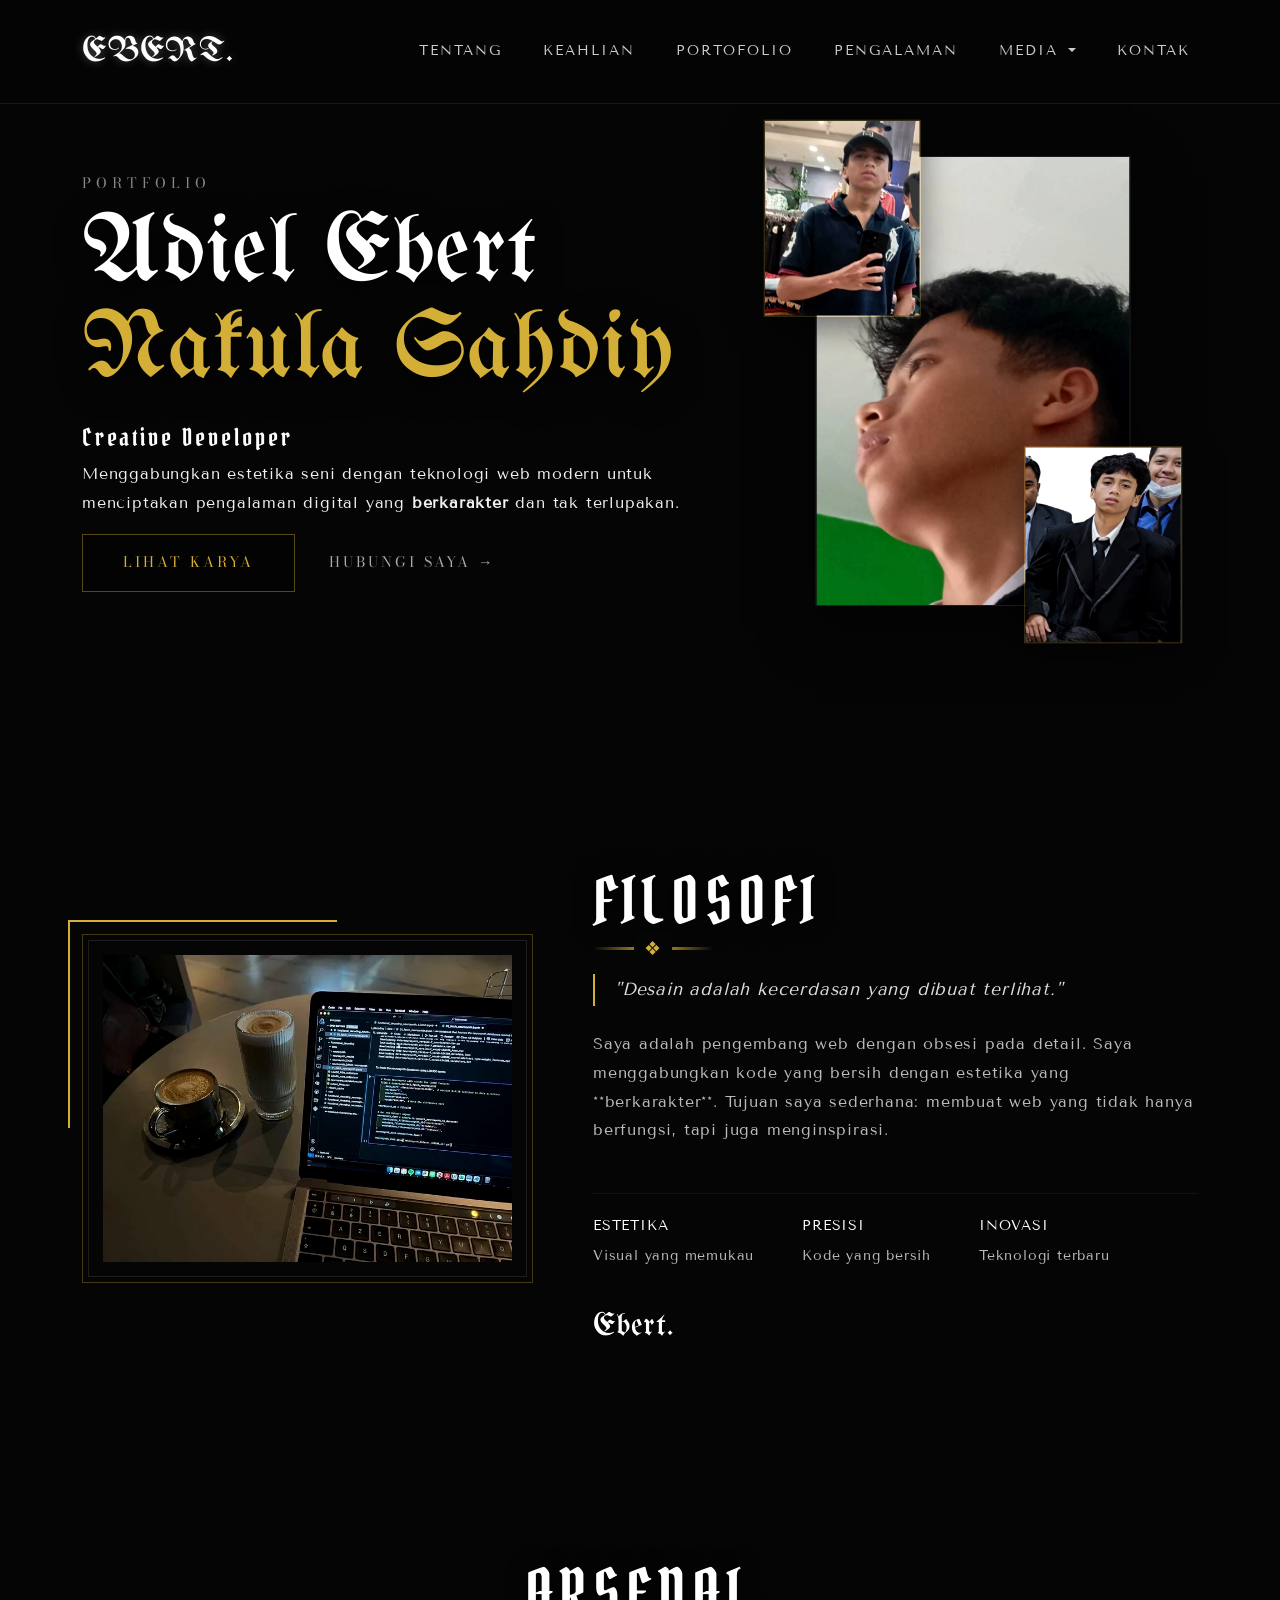
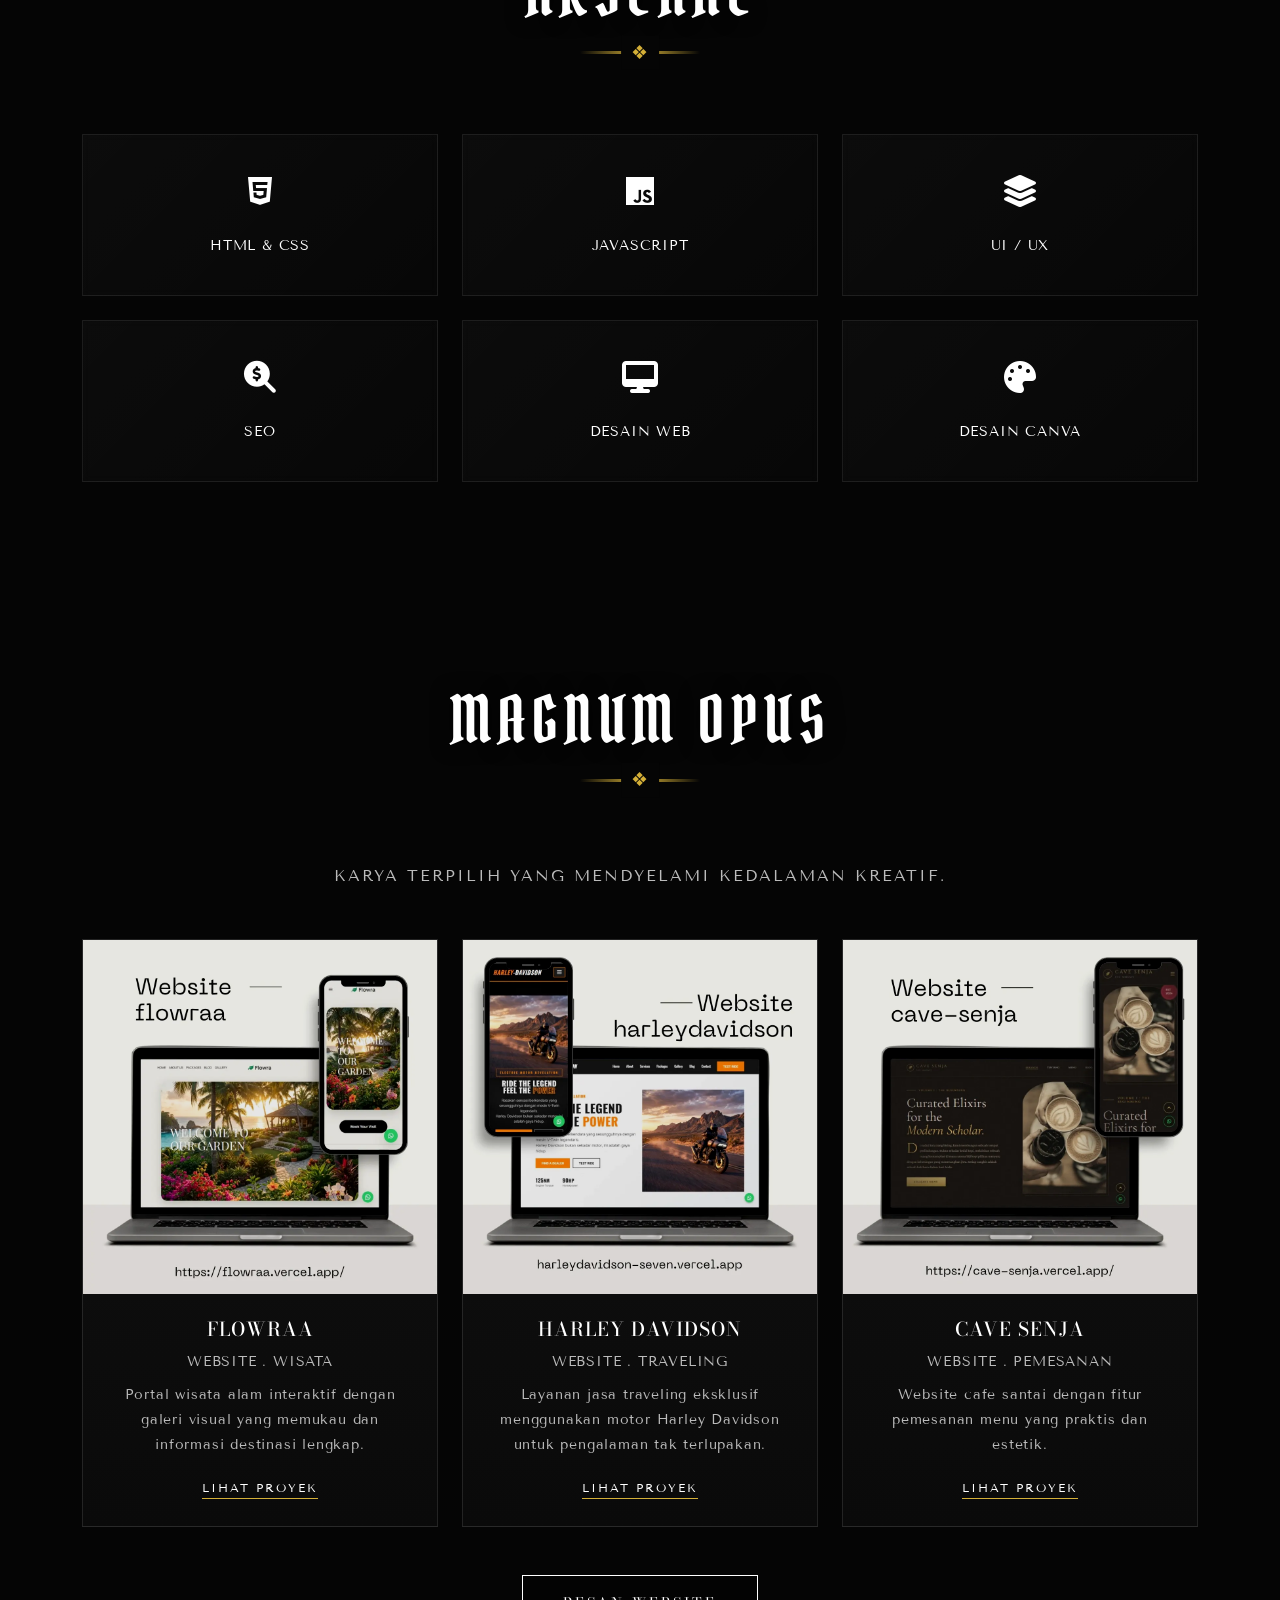
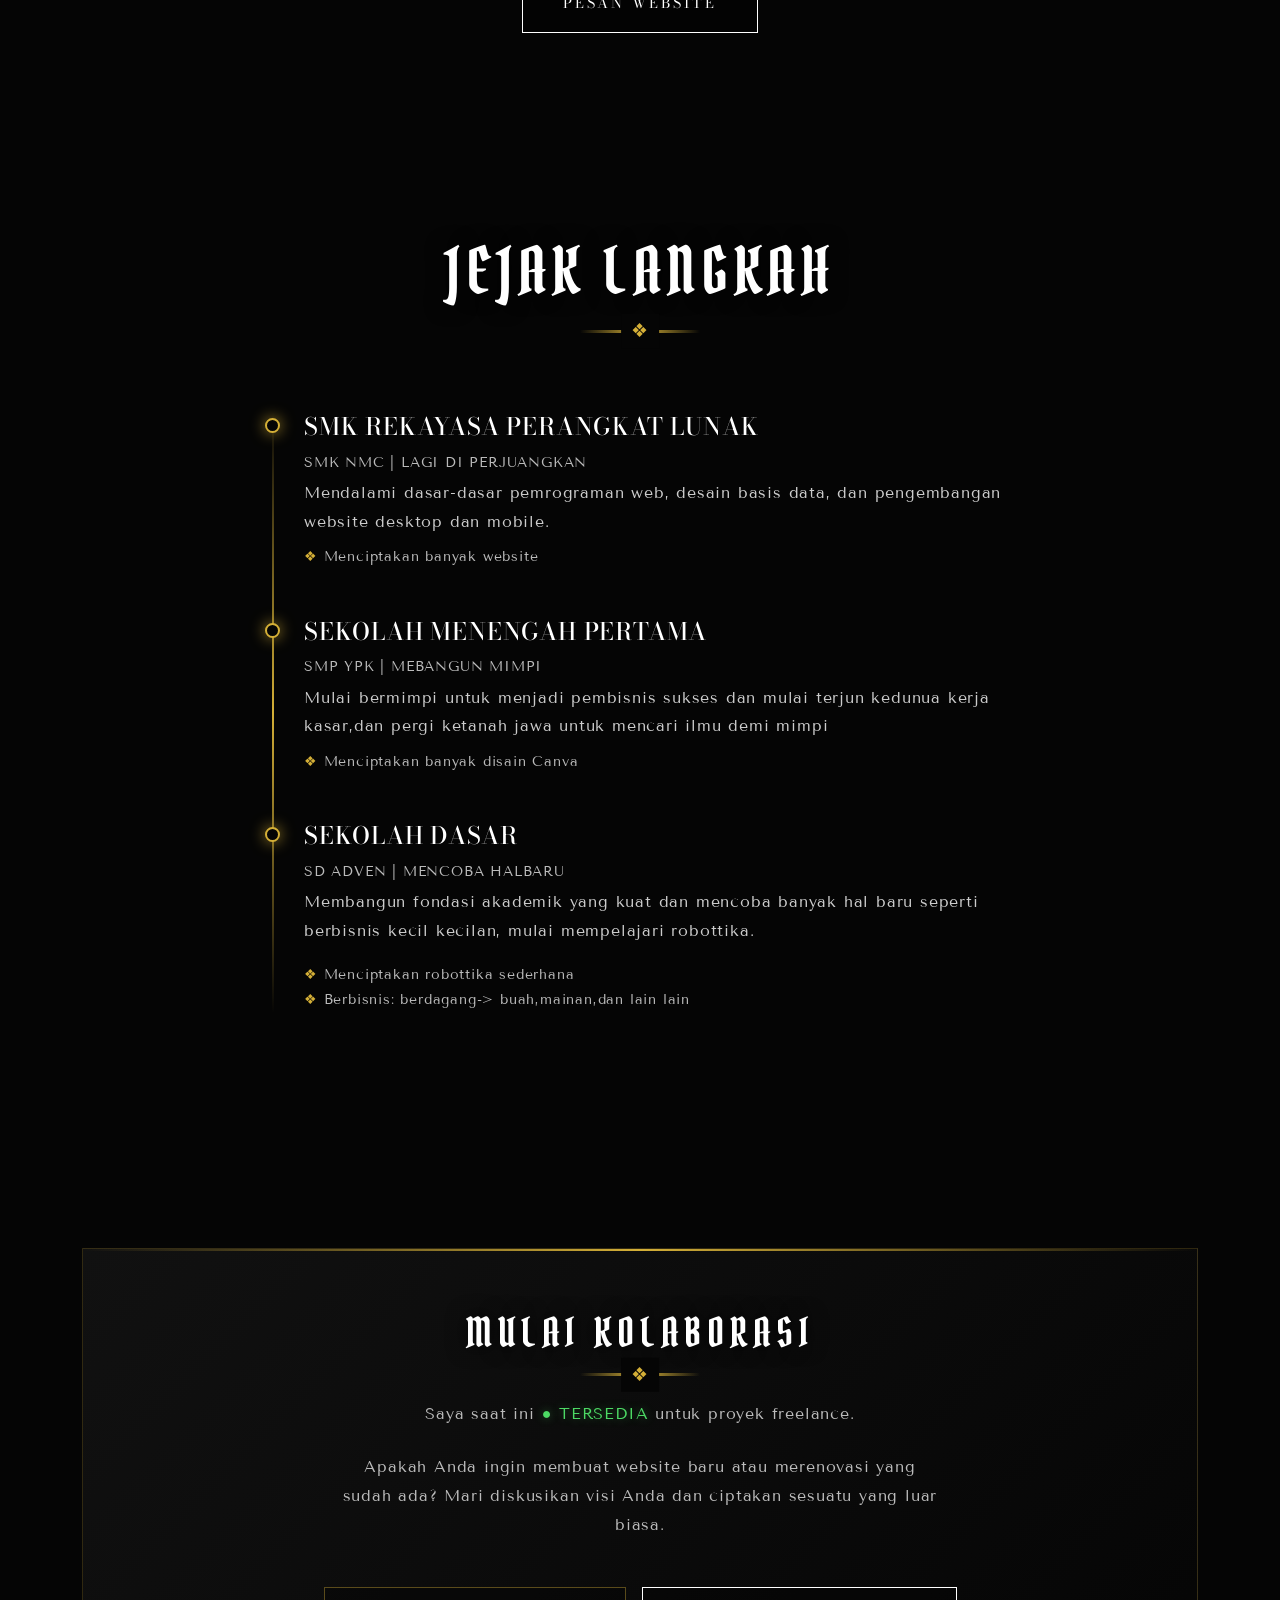
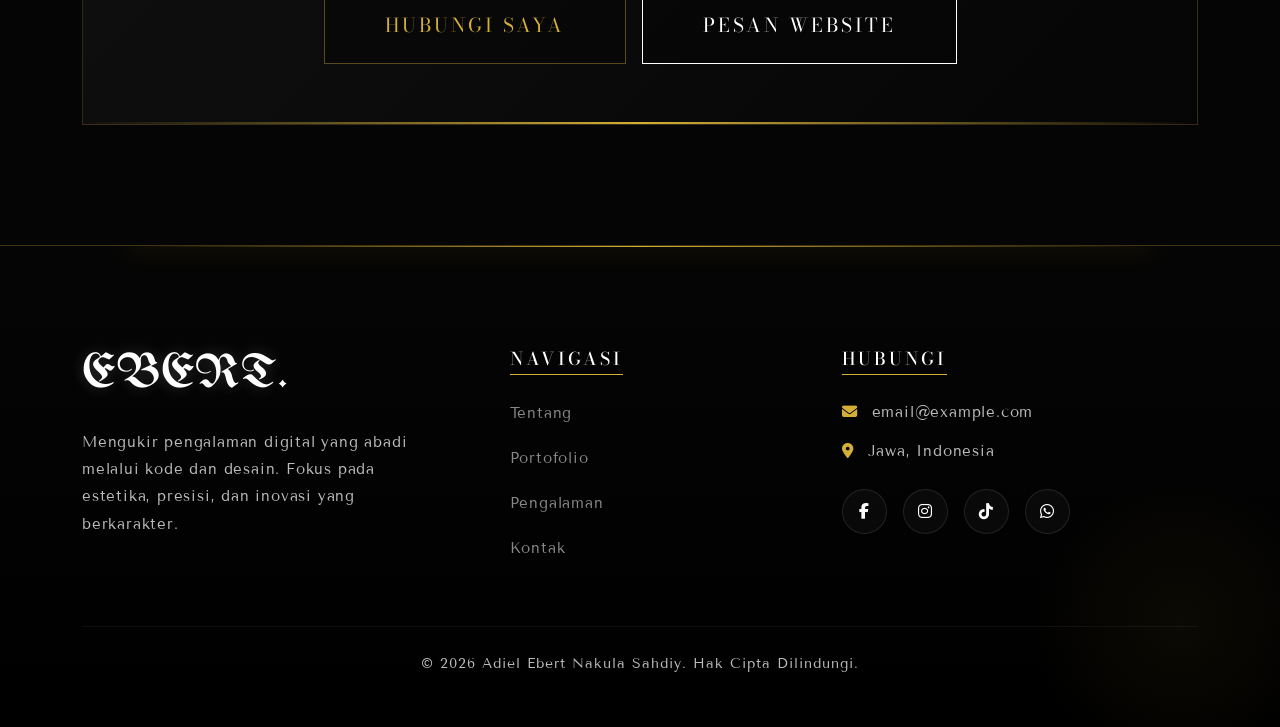
==== index.html @ 1b3f1a44 "Add files via upload" ====
<!DOCTYPE html>
<html lang="id">

<head>
    <meta charset="UTF-8">
    <meta name="viewport" content="width=device-width, initial-scale=1.0">
    <title>Adiel Ebert Nakula Sahdiy | Portfolio</title>

    <!-- Fonts -->
    <link rel="preconnect" href="https://fonts.googleapis.com">
    <link rel="preconnect" href="https://fonts.gstatic.com" crossorigin>
    <link
        href="https://fonts.googleapis.com/css2?family=Bodoni+Moda:ital,opsz,wght@0,6..96,400;0,6..96,500;0,6..96,700;1,6..96,400&family=Pirata+One&family=Texturina:ital,opsz,wght@0,12..72,100..900;1,12..72,100..900&family=UnifrakturMaguntia&family=Tenor+Sans&display=swap"
        rel="stylesheet">

    <!-- Bootstrap CSS -->
    <link href="https://cdn.jsdelivr.net/npm/bootstrap@5.3.2/dist/css/bootstrap.min.css" rel="stylesheet">

    <!-- FontAwesome -->
    <link rel="stylesheet" href="https://cdnjs.cloudflare.com/ajax/libs/font-awesome/6.5.1/css/all.min.css">

    <!-- AOS Animation CSS -->
    <link href="https://unpkg.com/aos@2.3.1/dist/aos.css" rel="stylesheet">

    <style>
        :root {
            --bg-dark: #050505;
            --bg-card: #0f0f0f;
            --text-main: #f0f0f0;
            --text-muted: #b0b0b0;
            --font-old-english: 'UnifrakturMaguntia', cursive;
            --font-heading: 'Bodoni Moda', serif;
            --font-body: 'Tenor Sans', sans-serif;
            --gold-accent: #d4af37;
            /* Charismatic Gold */
        }

        html,
        body {
            overflow-x: hidden;
            /* Critical to prevent horizontal scroll */
            width: 100%;
            position: relative;
        }

        body {
            background-color: var(--bg-dark);
            color: var(--text-main);
            font-family: var(--font-body);
            line-height: 1.8;
            letter-spacing: 0.05em;
        }

        /* --- Global Headings --- */
        h1 {
            font-family: var(--font-old-english);
            font-weight: normal;
            color: #fff;
        }

        h2 {
            font-family: 'Pirata One', cursive;
            font-weight: normal;
            color: #fff;
            letter-spacing: 2px;
        }

        h3,
        h4 {
            font-family: 'Texturina', serif;
            color: #fff;
        }

        h5,
        h6,
        .navbar-brand {
            color: #fff;
        }

        section {
            padding: 100px 0;
            position: relative;
        }

        /* --- Navbar --- */
        .navbar {
            background-color: rgba(5, 5, 5, 0.9);
            /* Darker background for better contrast */
            backdrop-filter: blur(15px);
            padding: 15px 0;
            transition: all 0.4s ease;
            border-bottom: 1px solid rgba(255, 255, 255, 0.08);
        }

        .navbar-brand {
            font-family: var(--font-old-english);
            font-size: 2.2rem;
            color: #fff;
            text-shadow: 0 0 10px rgba(255, 255, 255, 0.3);
        }

        /* The Name Title */
        .hero-title-large {
            font-family: var(--font-old-english);
            font-size: clamp(3.5rem, 8vw, 6rem);
            /* Fluid typography */
            line-height: 1.1;
            color: #fff;
            margin-bottom: 25px;
            text-shadow: 0 10px 30px rgba(0, 0, 0, 0.8);
            position: relative;
        }

        .nav-link {
            color: #ccc !important;
            /* Much lighter text for visibility */
            font-family: var(--font-body);
            font-size: 0.85rem;
            margin-left: 25px;
            text-transform: uppercase;
            letter-spacing: 2px;
            transition: all 0.3s;
            position: relative;
            font-weight: 500;
        }

        .dropdown-menu {
            border-radius: 0;
            /* Sharp edges */
            top: 100%;
            /* Ensure it drops down correctly */
            min-width: 200px;
        }

        .dropdown-item {
            color: #ccc;
            padding: 12px 25px;
            transition: all 0.3s ease;
            font-family: var(--font-body);
            font-size: 0.9rem;
            letter-spacing: 1px;
        }

        .dropdown-item:hover {
            color: var(--gold-accent);
            background-color: rgba(212, 175, 55, 0.1);
            padding-left: 30px;
            /* Slide effect */
        }

        /* ... (skipping unchanged parts) ... */

        /* --- Enhanced Section Styles --- */
        .section-title {
            font-family: 'Pirata One', cursive;
            /* Updated to Pirata One */
            font-size: clamp(2.5rem, 6vw, 4rem);
            /* Slightly larger for Pirata */
            text-align: center;
            margin-bottom: 20px;
            text-transform: uppercase;
            letter-spacing: 6px;
            color: #fff;
            position: relative;
            text-shadow: 0 0 20px rgba(0, 0, 0, 0.8);
        }

        .section-line {
            width: 120px;
            height: 3px;
            background: linear-gradient(90deg, transparent, var(--gold-accent), transparent);
            margin: 0 auto 80px auto;
            position: relative;
        }

        .section-line::before {
            content: '❖';
            /* Classic diamond symbol */
            position: absolute;
            top: 50%;
            left: 50%;
            transform: translate(-50%, -50%);
            color: var(--gold-accent);
            background: var(--bg-dark);
            padding: 0 10px;
            font-size: 1.2rem;
        }

        /* Hero Collage Style */
        .hero-collage-container {
            position: relative;
            width: 100%;
            max-width: 450px;
            aspect-ratio: 0.8;
            margin: 0 auto;
        }

        .hero-main-img {
            position: absolute;
            top: 50%;
            left: 50%;
            transform: translate(-50%, -50%);
            width: 70%;
            height: 80%;
            z-index: 1;
            /* MAIN IMAGE BEHIND */
            overflow: hidden;
            border: 1px solid rgba(255, 255, 255, 0.1);
            box-shadow: 0 20px 50px rgba(0, 0, 0, 0.5);
        }

        .hero-small-img {
            position: absolute;
            width: 35%;
            height: 35%;
            z-index: 10;
            /* ON TOP OF MAIN IMAGE */
            overflow: hidden;
            border: 1px solid rgba(212, 175, 55, 0.3);
            box-shadow: 0 10px 30px rgba(0, 0, 0, 0.5);
            transition: all 0.5s ease;
        }

        .hero-small-img.top-left {
            top: 0;
            left: 0;
            transform: translate(10%, 10%);
            /* Overlap inwards */
        }

        .hero-small-img.bottom-right {
            bottom: 0;
            right: 0;
            transform: translate(-10%, -10%);
            /* Overlap inwards */
        }

        .hero-main-img img,
        .hero-small-img img {
            width: 100%;
            height: 100%;
            object-fit: cover;
            filter: contrast(1.1);
            /* Removed grayscale */
            transition: filter 0.5s ease;
        }

        /* Hover animation - Reveal adjustment */
        .hero-collage-container:hover .hero-small-img.top-left {
            transform: translate(-5px, -5px);
            /* Move out slightly */
        }

        .hero-collage-container:hover .hero-small-img.bottom-right {
            transform: translate(5px, 5px);
            /* Move out slightly */
        }

        .hero-collage-container:hover img {
            filter: grayscale(0%) contrast(1);
        }

        /* About Frame Effect */
        /* Luxurious About Frame */
        .about-frame {
            position: relative;
            padding: 20px;
            border: 1px solid rgba(212, 175, 55, 0.3);
            transition: all 0.6s cubic-bezier(0.4, 0, 0.2, 1);
        }

        .about-frame::before {
            content: '';
            position: absolute;
            top: 5px;
            left: 5px;
            right: 5px;
            bottom: 5px;
            border: 1px solid rgba(255, 255, 255, 0.1);
            z-index: 1;
            pointer-events: none;
        }

        .about-frame::after {
            content: '';
            position: absolute;
            top: -15px;
            left: -15px;
            width: 60%;
            height: 60%;
            border-top: 2px solid var(--gold-accent);
            border-left: 2px solid var(--gold-accent);
            z-index: -1;
            transition: all 0.6s ease;
        }

        .about-frame:hover {
            transform: translateY(-5px);
            box-shadow: 0 10px 40px rgba(0, 0, 0, 0.5);
        }

        .about-frame:hover::after {
            width: 100%;
            height: 100%;
            top: -10px;
            left: -10px;
        }

        /* Skill Cards */
        /* Luxurious Skill Cards */
        .skill-item {
            background: linear-gradient(135deg, rgba(255, 255, 255, 0.03) 0%, rgba(255, 255, 255, 0.01) 100%);
            border: 1px solid rgba(255, 255, 255, 0.08);
            padding: 40px 20px;
            text-align: center;
            transition: all 0.4s cubic-bezier(0.175, 0.885, 0.32, 1.275);
            position: relative;
            overflow: hidden;
            backdrop-filter: blur(5px);
        }

        .skill-item::before {
            content: '';
            position: absolute;
            top: 0;
            left: 0;
            width: 100%;
            height: 0;
            background: var(--gold-accent);
            transition: 0.4s ease;
            opacity: 0.1;
        }

        .skill-item:hover {
            border-color: var(--gold-accent);
            transform: translateY(-10px);
            box-shadow: 0 15px 30px rgba(0, 0, 0, 0.3);
        }

        .skill-item:hover::before {
            height: 100%;
        }

        .skill-item i {
            transition: 0.4s;
            margin-bottom: 15px;
        }

        .skill-item:hover i {
            transform: scale(1.2);
            color: var(--gold-accent) !important;
            text-shadow: 0 0 15px rgba(212, 175, 55, 0.6);
        }

        /* Portfolio Cards - Luxurious */
        .portfolio-card {
            border: 1px solid rgba(255, 255, 255, 0.1);
            position: relative;
            background: linear-gradient(to bottom, #111, #0a0a0a);
            transition: all 0.5s ease;
            overflow: hidden;
        }

        .portfolio-card:hover {
            border-color: var(--gold-accent);
            transform: translateY(-5px);
            box-shadow: 0 20px 40px rgba(0, 0, 0, 0.6);
        }

        .portfolio-img-wrapper {
            position: relative;
            overflow: hidden;
            height: auto;
            aspect-ratio: 1 / 1;
            /* Force Square 1:1 aspect ratio */
            background: #000;
        }

        .portfolio-card img {
            width: 100%;
            height: 100%;
            object-fit: cover;
            /* Fill the square frame completely */
            filter: contrast(1.05) brightness(0.9);
            /* Subtle mood instead of grayscale */
            opacity: 1;
            /* Full visibility */
            transition: all 0.6s ease;
        }

        .portfolio-card:hover img {
            filter: contrast(1.1) brightness(1.1);
            /* Brighten on hover */
            transform: scale(1.05);
        }

        /* Timeline Enhancement */
        /* Luxurious Timeline */
        .timeline {
            border-left: 2px solid;
            border-image: linear-gradient(to bottom, transparent, var(--gold-accent), transparent) 1;
            margin-left: 0;
            padding-left: 30px;
        }

        .timeline-dot {
            width: 15px;
            height: 15px;
            background: var(--bg-dark);
            border: 2px solid var(--gold-accent);
            box-shadow: 0 0 15px rgba(212, 175, 55, 0.8);
            border-radius: 50%;
            /* Classic circle */
            position: absolute;
            left: -39px;
            /* Centered on the border (30px padding + 9px offset) */
            top: 5px;
            z-index: 2;
        }

        /* Contact "Wax Seal" Box */
        .contact-box {
            background: linear-gradient(135deg, #111 0%, #050505 100%);
            border: 1px solid rgba(212, 175, 55, 0.2);
            padding: 60px;
            position: relative;
            overflow: hidden;
        }

        .contact-box::before {
            content: '';
            position: absolute;
            top: 0;
            left: 0;
            width: 100%;
            height: 2px;
            background: linear-gradient(90deg, transparent, var(--gold-accent), transparent);
        }

        .contact-box::after {
            content: '';
            position: absolute;
            bottom: 0;
            left: 0;
            width: 100%;
            height: 2px;
            background: linear-gradient(90deg, transparent, var(--gold-accent), transparent);
        }

        /* --- Ultra Premium Footer --- */
        .footer {
            background:
                linear-gradient(to top, #000 0%, #050505 100%),
                radial-gradient(circle at 50% 0%, rgba(212, 175, 55, 0.1), transparent 70%);
            border-top: 1px solid rgba(212, 175, 55, 0.3);
            padding: 100px 0 50px 0;
            position: relative;
            overflow: hidden;
        }

        /* Glowing Top Border Effect */
        .footer::before {
            content: '';
            position: absolute;
            top: 0;
            left: 50%;
            transform: translateX(-50%);
            width: 80%;
            height: 1px;
            background: linear-gradient(90deg, transparent, var(--gold-accent), transparent);
            box-shadow: 0 0 20px var(--gold-accent);
        }

        /* Ambient Glow Behind Footer */
        .footer::after {
            content: '';
            position: absolute;
            bottom: -50px;
            right: -50px;
            width: 300px;
            height: 300px;
            background: radial-gradient(circle, rgba(212, 175, 55, 0.05) 0%, transparent 70%);
            z-index: 0;
            pointer-events: none;
        }

        .footer-link {
            color: #888;
            text-decoration: none;
            transition: all 0.3s ease;
            display: inline-block;
            font-size: 0.95rem;
        }

        .footer-link:hover {
            color: var(--gold-accent);
            transform: translateX(5px);
            text-shadow: 0 0 10px rgba(212, 175, 55, 0.3);
        }

        .text-gold {
            color: var(--gold-accent) !important;
        }

        /* Social Buttons */
        .social-btn {
            width: 45px;
            height: 45px;
            display: flex;
            align-items: center;
            justify-content: center;
            border: 1px solid rgba(255, 255, 255, 0.1);
            border-radius: 50%;
            /* Circle */
            color: #fff;
            background: rgba(255, 255, 255, 0.03);
            text-decoration: none;
            transition: all 0.4s cubic-bezier(0.175, 0.885, 0.32, 1.275);
        }

        .social-btn:hover {
            border-color: var(--gold-accent);
            color: #000;
            background: var(--gold-accent);
            transform: translateY(-5px) rotate(10deg);
            box-shadow: 0 5px 15px rgba(212, 175, 55, 0.4);
        }

        .border-secondary {
            border-color: rgba(255, 255, 255, 0.05) !important;
        }

        /* --- Charismatic Buttons --- */
        .btn-charismatic {
            display: inline-block;
            padding: 15px 40px;
            border: 1px solid rgba(212, 175, 55, 0.4);
            color: var(--gold-accent);
            font-family: var(--font-heading);
            font-size: 0.9rem;
            text-transform: uppercase;
            letter-spacing: 3px;
            text-decoration: none;
            transition: all 0.4s ease;
            position: relative;
            overflow: hidden;
            background: rgba(0, 0, 0, 0.3);
            z-index: 1;
        }

        /* Slide-in Gold Hover Effect */
        .btn-charismatic::before {
            content: '';
            position: absolute;
            top: 0;
            left: 0;
            width: 0;
            height: 100%;
            background: var(--gold-accent);
            /* solid gold background on hover */
            transition: all 0.4s ease;
            z-index: -1;
        }

        .btn-charismatic:hover {
            color: #000;
            /* text turns black on gold background */
            box-shadow: 0 0 25px rgba(212, 175, 55, 0.6);
            border-color: var(--gold-accent);
        }

        .btn-charismatic:hover::before {
            width: 100%;
            /* expands to fill button */
        }

        /* Secondary Text-Only Button Variant */
        .btn-charismatic-text {
            border: none !important;
            padding: 0 !important;
            background: transparent !important;
            color: #aaa !important;
            margin-left: 10px;
        }

        .btn-charismatic-text::before {
            display: none !important;
            /* No background fill */
        }

        .btn-charismatic-text:hover {
            color: #fff !important;
            padding-left: 10px !important;
            /* Slide arrow effect */
            background: transparent !important;
            box-shadow: none !important;
            text-shadow: 0 0 10px rgba(255, 255, 255, 0.5);
        }

        /* --- Mobile Responsive Styles --- */
        @media (max-width: 768px) {

            /* Mobile Navbar Optimization - Make it slimmer */
            .navbar {
                padding: 8px 0 !important;
                /* Reduced padding */
                background-color: rgba(5, 5, 5, 0.95);
                /* Slightly more opaque */
            }

            .navbar-brand {
                font-size: 1.6rem !important;
                /* Smaller logo */
            }

            .navbar-toggler {
                padding: 4px 8px;
                /* Smaller toggler */
                font-size: 1rem;
            }

            /* --- PREMIUM MOBILE HERO REDESIGN --- */
            .hero-section {
                padding-top: 150px;
                /* Increased from 100px to prevent navbar overlap */
                /* Space for navbar */
                padding-bottom: 80px;
                text-align: center;
                background: radial-gradient(circle at 50% 20%, #2a2a2a 0%, #000000 60%);
                /* Spotlight effect on top */
                min-height: 100vh;
                /* Full screen feel */
                display: flex;
                align-items: center;
            }

            .hero-content-wrapper .row {
                display: flex;
                flex-direction: column-reverse;
                /* IMAGE ON BOTTOM, TEXT ON TOP */
                gap: 40px;
            }

            /* Luxurious Mobile Typography */
            .hero-title-large {
                font-size: 3rem;
                /* Big impact */
                line-height: 1.1;
                margin-bottom: 15px;
                text-shadow: 0 5px 15px rgba(0, 0, 0, 0.8);
            }

            .hero-title-large span {
                font-size: 3.5rem !important;
                display: block;
                background: linear-gradient(to bottom, #fff, #aaa);
                -webkit-background-clip: text;
                -webkit-text-fill-color: transparent;
                /* Metallic Gradient Text */
                margin-top: 5px;
            }

            .hero-subtitle {
                font-size: 1.2rem;
                letter-spacing: 5px;
                color: var(--gold-accent);
                margin-bottom: 30px;
                position: relative;
                display: inline-block;
            }

            .hero-subtitle::after {
                content: '';
                display: block;
                width: 50px;
                height: 2px;
                background: var(--gold-accent);
                margin: 10px auto 0;
                /* Centered line below subtitle */
            }

            .hero-desc {
                font-size: 0.95rem;
                color: #ccc;
                margin-bottom: 30px;
                padding: 0 10px;
                line-height: 1.6;
            }

            /* Animated Floating Collage */
            .hero-collage-container {
                max-width: 300px;
                margin: 0 auto;
                animation: float-hero 6s ease-in-out infinite;
                /* Floating Animation */
            }

            @keyframes float-hero {

                0%,
                100% {
                    transform: translateY(0);
                }

                50% {
                    transform: translateY(-15px);
                }
            }

            /* Mobile Buttons */
            .d-flex.gap-4 {
                flex-direction: column;
                gap: 15px !important;
                align-items: center;
                width: 100%;
            }

            .btn-charismatic {
                width: 80%;
                /* Wide buttons for easy tapping */
                padding: 15px 0;
                font-size: 0.9rem;
            }

            /* Hide unnecessary */
            .hero-line {
                display: none;
            }

            section {
                padding: 60px 0 !important;
            }

            /* Mobile Contact Box */
            .contact-box {
                padding: 30px !important;
                margin: 0 10px;

            }

            .section-title {
                font-size: 1.8rem;
                /* Readable Headers */
                letter-spacing: 2px;
                word-wrap: break-word;
                /* Prevent long words form breaking layout */
            }

            .section-line {
                margin-bottom: 40px;
                width: 80px;
                /* Smaller line on mobile */
            }

            /* About Mobile */
            .about-frame {
                margin: 0 20px 40px 20px;
                /* Space around image */
            }

            .about-frame::after {
                top: 10px;
                left: 10px;
                /* Fixed offset */
            }

            /* Skills Mobile */
            .skill-item {
                padding: 20px;
            }

            .skill-item h5 {
                font-size: 0.7rem;
                /* Smaller text for skill grid */
            }

            /* General Mobile Spacing */
            .navbar-collapse {
                background: rgba(0, 0, 0, 0.98);
                padding: 25px;
                border-bottom: 1px solid #333;
            }

            /* Center Timeline Layout on mobile */
            .timeline {
                margin-left: 0;
                padding-left: 20px !important;
                border-left: 2px solid var(--gold-accent);
                /* Ensure border is visible */
            }

            .timeline-dot {
                left: -29px !important;
                /* Adjusted for 20px padding */
            }

            /* Mobile Background Fix: removed */
        }

        /* --- Content Background --- */
        .content-bg-wrapper {
            background: transparent;
            /* No image */
            position: relative;
        }

        .content-bg-wrapper {
            background-attachment: scroll;
            /* Force scrolling bg on mobile for performance */
        }

        .content-overlay {
            background-color: transparent;
            /* No overlay needed without image */
            width: 100%;
            height: 100%;
        }

        /* Override section backgrounds to be transparent */
        .content-bg-wrapper section,
        .content-bg-wrapper footer {
            background-color: transparent !important;
        }

        /* Text Visibility Fixes */
        .content-bg-wrapper .text-muted {
            color: #bbb !important;
            /* Make muted text much lighter */
        }

        .content-bg-wrapper p {
            color: #ccc;
            /* Ensure all paragraphs are readable */
        }

        .content-bg-wrapper h1,
        .content-bg-wrapper h2,
        .content-bg-wrapper h3,
        .content-bg-wrapper h4,
        .content-bg-wrapper h5,
        .content-bg-wrapper h6 {
            color: #fff !important;
            /* Ensure all headings are white */
        }
    </style>
</head>

<body>

    <!-- Navbar -->
    <nav class="navbar navbar-expand-lg fixed-top">
        <div class="container">
            <a class="navbar-brand" href="#">EBERT.</a>
            <button class="navbar-toggler navbar-dark" type="button" data-bs-toggle="collapse"
                data-bs-target="#navbarNav">
                <span class="navbar-toggler-icon"></span>
            </button>
            <div class="collapse navbar-collapse justify-content-end" id="navbarNav">
                <ul class="navbar-nav">
                    <li class="nav-item"><a class="nav-link" href="#about">Tentang</a></li>
                    <li class="nav-item"><a class="nav-link" href="#skills">Keahlian</a></li>
                    <li class="nav-item"><a class="nav-link" href="#portfolio">Portofolio</a></li>
                    <li class="nav-item"><a class="nav-link" href="#experience">Pengalaman</a></li>
                    <li class="nav-item dropdown">
                        <a class="nav-link dropdown-toggle" href="#" id="mediaDropdown" role="button"
                            data-bs-toggle="dropdown" aria-expanded="false">
                            Media
                        </a>
                        <ul class="dropdown-menu dropdown-menu-dark" aria-labelledby="mediaDropdown"
                            style="background-color: rgba(5,5,5,0.95); border: 1px solid rgba(212,175,55,0.2);">
                            <li><a class="dropdown-item" href="https://www.facebook.com/share/17zEJpERje/"
                                    target="_blank"><i class="fab fa-facebook me-2"></i> Facebook</a></li>
                            <li><a class="dropdown-item"
                                    href="https://www.instagram.com/adielebertnakula?igsh=YWhuNDVkeGozcjEw"
                                    target="_blank"><i class="fab fa-instagram me-2"></i> Instagram</a></li>
                            <li><a class="dropdown-item"
                                    href="https://www.tiktok.com/@ebertsandi?_r=1&_t=ZS-93yWk8YoaYs" target="_blank"><i
                                        class="fab fa-tiktok me-2"></i> TikTok</a></li>
                        </ul>
                    </li>
                    <li class="nav-item"><a class="nav-link" href="#contact">Kontak</a></li>
                </ul>
            </div>
        </div>
    </nav>

    <!-- CHARISMATIC HERO SECTION -->
    <section class="hero-section">
        <div class="ambient-overlay"></div>
        <div class="container hero-content-wrapper">
            <div class="row align-items-center">

                <!-- Left Content -->
                <div class="col-lg-7">
                    <div data-aos="fade-right" data-aos-delay="0"
                        style="font-family: var(--font-heading); color: #888; letter-spacing: 5px; margin-bottom: 10px; font-size: 0.9rem;">
                        PORTFOLIO</div>

                    <!-- Proportionate Charismatic Title -->
                    <h1 class="hero-title-large" style="line-height: 1;" data-aos="fade-down" data-aos-duration="1200">
                        Adiel Ebert<br>
                        <span style="color: var(--gold-accent);">Nakula Sahdiy</span>
                    </h1>

                    <div class="hero-role-container" data-aos="fade-up" data-aos-delay="200">
                        <div class="hero-line"></div>
                        <h2 class="hero-subtitle" style="letter-spacing: 3px; font-size: 1.5rem;">Creative Developer
                        </h2>
                    </div>

                    <p class="hero-desc" data-aos="fade-up" data-aos-delay="400">
                        Menggabungkan estetika seni dengan teknologi web modern untuk menciptakan pengalaman
                        digital yang <strong>berkarakter</strong> dan tak terlupakan.
                    </p>

                    <div class="d-flex gap-4 align-items-center" data-aos="zoom-in" data-aos-delay="600">
                        <a href="#portfolio" class="btn-charismatic">Lihat Karya</a>
                        <a href="#contact" class="btn-charismatic btn-charismatic-text">Hubungi Saya &rarr;</a>
                    </div>
                </div>

                <!-- Right Oval Image with Aura -->
                <!-- Right Collage Image -->
                <div class="col-lg-5" data-aos="zoom-in" data-aos-duration="1500">
                    <div class="hero-collage-container">
                        <!-- Top Left Accent -->
                        <div class="hero-small-img top-left">
                            <img src="Desaintanpajudul.webp" alt="Portrait Detail">
                            alt="Ebert Portrait Detail">
                        </div>

                        <!-- Main Central Image -->
                        <div class="hero-main-img">
                            <img src="EBERT.webp" alt="Ebert Portrait">
                        </div>

                        <!-- Bottom Right Accent -->
                        <div class="hero-small-img bottom-right">
                            <img src="Desaintanpajudul2.webp" alt="Portrait Accent">
                        </div>
                    </div>
                </div>

            </div>
        </div>
    </section>

    <!-- Wrapper for About to Footer with Background Image -->
    <div class="content-bg-wrapper">
        <div class="content-overlay">

            <!-- About Me -->
            <section id="about">
                <div class="container">
                    <div class="row align-items-center">
                        <!-- Image with Cool Frame -->
                        <div class="col-lg-5 mb-5 mb-lg-0" data-aos="fade-right">
                            <div class="about-frame">
                                <img src="sdfgn.webp"
                                    class="img-fluid" style="width: 100%; filter: contrast(1.1);" alt="Coding">
                            </div>
                        </div>

                        <div class="col-lg-7 ps-lg-5" data-aos="fade-left">
                            <h2 class="section-title text-start mb-2">FILOSOFI</h2>
                            <div class="section-line ms-0 mb-4"></div> <!-- Left aligned line for this section -->

                            <p class="mb-4"
                                style="font-size: 1.1rem; color: #ddd; border-left: 2px solid var(--gold-accent); padding-left: 20px; font-style: italic;">
                                "Desain adalah kecerdasan yang dibuat terlihat."
                            </p>
                            <p class="mb-5" style="color: #bbb; leading-relaxed: 1.8;">
                                Saya adalah pengembang web dengan obsesi pada detail. Saya menggabungkan kode yang
                                bersih dengan estetika yang **berkarakter**. Tujuan saya sederhana: membuat web yang
                                tidak hanya berfungsi, tapi juga menginspirasi.
                            </p>

                            <!-- Signature / Core Values -->
                            <div class="d-flex gap-5 mb-4 border-top border-secondary pt-4">
                                <div>
                                    <h6 class="text-white text-uppercase small letter-spacing-2">ESTETIKA</h6>
                                    <p class="text-muted small">Visual yang memukau</p>
                                </div>
                                <div>
                                    <h6 class="text-white text-uppercase small letter-spacing-2">PRESISI</h6>
                                    <p class="text-muted small">Kode yang bersih</p>
                                </div>
                                <div>
                                    <h6 class="text-white text-uppercase small letter-spacing-2">INOVASI</h6>
                                    <p class="text-muted small">Teknologi terbaru</p>
                                </div>
                            </div>
                            <h3
                                style="font-family: var(--font-old-english); font-size: 2rem; color: var(--gold-accent);">
                                Ebert.</h3>
                        </div>
                    </div>
                </div>
            </section>

            <!-- Skills -->
            <section id="skills">
                <div class="container">
                    <h2 class="section-title" data-aos="fade-up">ARSENAL</h2>
                    <div class="section-line" data-aos="fade-up"></div>

                    <div class="row g-4 justify-content-center">
                        <!-- Skill 1: HTML & CSS -->
                        <div class="col-md-4 col-6" data-aos="fade-up" data-aos-delay="100">
                            <div class="skill-item">
                                <i class="fab fa-html5 fa-2x text-white"></i>
                                <h5 class="text-white small letter-spacing-2 m-0 mt-3">HTML & CSS</h5>
                            </div>
                        </div>
                        <!-- Skill 2: JAVASCRIPT -->
                        <div class="col-md-4 col-6" data-aos="fade-up" data-aos-delay="200">
                            <div class="skill-item">
                                <i class="fab fa-js fa-2x text-white"></i>
                                <h5 class="text-white small letter-spacing-2 m-0 mt-3">JAVASCRIPT</h5>
                            </div>
                        </div>
                        <!-- Skill 3: UI / UX -->
                        <div class="col-md-4 col-6" data-aos="fade-up" data-aos-delay="300">
                            <div class="skill-item">
                                <i class="fas fa-layer-group fa-2x text-white"></i>
                                <h5 class="text-white small letter-spacing-2 m-0 mt-3">UI / UX</h5>
                            </div>
                        </div>
                        <!-- Skill 4: SEO -->
                        <div class="col-md-4 col-6" data-aos="fade-up" data-aos-delay="400">
                            <div class="skill-item">
                                <i class="fas fa-search-dollar fa-2x text-white"></i>
                                <h5 class="text-white small letter-spacing-2 m-0 mt-3">SEO</h5>
                            </div>
                        </div>
                        <!-- Skill 5: DESAIN WEBSITE -->
                        <div class="col-md-4 col-6" data-aos="fade-up" data-aos-delay="500">
                            <div class="skill-item">
                                <i class="fas fa-desktop fa-2x text-white"></i>
                                <h5 class="text-white small letter-spacing-2 m-0 mt-3">DESAIN WEB</h5>
                            </div>
                        </div>
                        <!-- Skill 6: DESAIN CANVA -->
                        <div class="col-md-4 col-6" data-aos="fade-up" data-aos-delay="600">
                            <div class="skill-item">
                                <i class="fas fa-palette fa-2x text-white"></i>
                                <h5 class="text-white small letter-spacing-2 m-0 mt-3">DESAIN CANVA</h5>
                            </div>
                        </div>
                    </div>
                </div>
            </section>
            <!-- Portfolio -->
            <section id="portfolio">
                <div class="container">
                    <h2 class="section-title" data-aos="fade-up">MAGNUM OPUS</h2>
                    <div class="section-line" data-aos="fade-up"></div>
                    <p class="text-center text-muted mb-5" style="letter-spacing: 2px;">KARYA TERPILIH YANG MENDYELAMI
                        KEDALAMAN KREATIF.</p>

                    <div class="row g-4">
                        <!-- Project 1 -->
                        <div class="col-lg-4 col-md-6" data-aos="fade-up">
                            <div class="portfolio-card">
                                <div class="portfolio-img-wrapper">
                                    <img src="MinimalistWebsiteLaunchComputerMockupInstagramPost.webp" alt="Project 1">
                                </div>
                                <div class="p-4 text-center">
                                    <h4
                                        style="font-size: 1.2rem; color: #fff; letter-spacing: 1px; font-family: var(--font-heading);">
                                        FLOWRAA</h4>
                                    <p class="small text-muted mb-2" style="font-family: var(--font-body);">WEBSITE .
                                        WISATA
                                    </p>
                                    <p class="text-muted small mb-3">Portal wisata alam interaktif dengan galeri visual
                                        yang memukau dan informasi destinasi lengkap.</p>
                                    <a href="https://flowraa.vercel.app/" class="text-white text-uppercase"
                                        style="font-size: 0.75rem; letter-spacing: 2px; text-decoration: none; border-bottom: 1px solid var(--gold-accent); padding-bottom: 3px;">Lihat
                                        Proyek</a>
                                </div>
                            </div>
                        </div>

                        <!-- Project 2 -->
                        <div class="col-lg-4 col-md-6" data-aos="fade-up" data-aos-delay="100">
                            <div class="portfolio-card">
                                <div class="portfolio-img-wrapper">
                                    <img src="MinimalistWebsiteLaunchComputerMockupInstagramPost1.webp" alt="Project 2">
                                </div>
                                <div class="p-4 text-center">
                                    <h4
                                        style="font-size: 1.2rem; color: #fff; letter-spacing: 1px; font-family: var(--font-heading);">
                                        HARLEY DAVIDSON</h4>
                                    <p class="small text-muted mb-2" style="font-family: var(--font-body);">WEBSITE .
                                        TRAVELING
                                    </p>
                                    <p class="text-muted small mb-3">Layanan jasa traveling eksklusif menggunakan motor
                                        Harley Davidson untuk pengalaman tak terlupakan.</p>
                                    <a href="https://harleydavidson-seven.vercel.app/packages.html"
                                        class="text-white text-uppercase"
                                        style="font-size: 0.75rem; letter-spacing: 2px; text-decoration: none; border-bottom: 1px solid var(--gold-accent); padding-bottom: 3px;">Lihat
                                        Proyek</a>
                                </div>
                            </div>
                        </div>

                        <!-- Project 3 -->
                        <div class="col-lg-4 col-md-6" data-aos="fade-up" data-aos-delay="200">
                            <div class="portfolio-card">
                                <div class="portfolio-img-wrapper">
                                    <img src="MinimalistWebsiteLaunchComputerMockupInstagramPost2.webp" alt="Project 3">
                                </div>
                                <div class="p-4 text-center">
                                    <h4
                                        style="font-size: 1.2rem; color: #fff; letter-spacing: 1px; font-family: var(--font-heading);">
                                        CAVE SENJA</h4>
                                    <p class="small text-muted mb-2" style="font-family: var(--font-body);">WEBSITE .
                                        PEMESANAN
                                    </p>
                                    <p class="text-muted small mb-3">Website cafe santai dengan fitur pemesanan menu
                                        yang praktis dan estetik.</p>
                                    <a href="https://cave-senja.vercel.app/" class="text-white text-uppercase"
                                        style="font-size: 0.75rem; letter-spacing: 2px; text-decoration: none; border-bottom: 1px solid var(--gold-accent); padding-bottom: 3px;">Lihat
                                        Proyek</a>
                                </div>
                            </div>
                        </div>
                    </div>

                    <div class="text-center mt-5 d-flex justify-content-center gap-3 flex-wrap">
                        <a href="https://jasah-website.vercel.app/" class="btn-charismatic"
                            style="border-color: #fff; color: #fff;">PESAN
                            WEBSITE</a>
                    </div>
                </div>
            </section>
            <!-- Experience -->
            <section id="experience">
                <div class="container">
                    <h2 class="section-title" data-aos="fade-up">JEJAK LANGKAH</h2>
                    <div class="section-line" data-aos="fade-up"></div>
                    <div class="row justify-content-center mt-5">
                        <div class="col-lg-8">
                            <div class="timeline">
                                <div class="mb-5 position-relative" data-aos="fade-left">
                                    <div class="timeline-dot"></div>
                                    <h4 style="color: #fff; font-family: var(--font-heading);">SMK REKAYASA PERANGKAT
                                        LUNAK</h4>
                                    <p class="small text-muted mb-1">SMK NMC | LAGI DI PERJUANGKAN</p>
                                    <p class="text-muted-bright mb-2">Mendalami dasar-dasar pemrograman web, desain
                                        basis data, dan pengembangan website desktop dan mobile.</p>
                                    <ul class="text-muted small" style="list-style: none; padding-left: 0;">
                                        <li><span style="color: var(--gold-accent);">❖</span> Menciptakan banyak website
                                        </li>
                                    </ul>
                                </div>
                                <div class="mb-5 position-relative" data-aos="fade-left" data-aos-delay="100">
                                    <div class="timeline-dot"></div>
                                    <h4 style="color: #fff; font-family: var(--font-heading);">SEKOLAH MENENGAH PERTAMA
                                    </h4>
                                    <p class="small text-muted mb-1">SMP YPK | MEBANGUN MIMPI</p>
                                    <p class="text-muted-bright mb-2">Mulai bermimpi untuk menjadi pembisnis sukses dan
                                        mulai terjun kedunua kerja kasar,dan pergi ketanah jawa untuk mencari ilmu demi
                                        mimpi </p>
                                    <ul class="text-muted small" style="list-style: none; padding-left: 0;">
                                        <li><span style="color: var(--gold-accent);">❖</span> Menciptakan banyak disain
                                            Canva </li>
                                    </ul>
                                </div>
                                <div class="position-relative" data-aos="fade-left" data-aos-delay="200">
                                    <div class="timeline-dot"></div>
                                    <h4 style="color: #fff; font-family: var(--font-heading);">SEKOLAH DASAR</h4>
                                    <p class="small text-muted mb-1">SD ADVEN | MENCOBA HALBARU</p>
                                    <p class="text-muted-bright">Membangun fondasi akademik yang kuat dan mencoba banyak
                                        hal baru seperti berbisnis kecil kecilan, mulai mempelajari robottika.</p>
                                    <ul class="text-muted small" style="list-style: none; padding-left: 0;">
                                        <li><span style="color: var(--gold-accent);">❖</span> Menciptakan robottika
                                            sederhana</li>
                                        <li><span style="color: var(--gold-accent);">❖</span> Berbisnis: berdagang->
                                            buah,mainan,dan lain lain </li>
                                    </ul>
                                </div>
                            </div>
                        </div>
                    </div>
                </div>
            </section>

            <!-- Contact -->
            <section id="contact" style="padding: 120px 0;">
                <div class="container text-center" data-aos="fade-up">
                    <div class="contact-box">
                        <h2 class="section-title mb-3" style="font-size: 2.5rem;">MULAI KOLABORASI</h2>
                        <div class="section-line mx-auto mb-4"></div>
                        <p class="text-muted mb-4">Saya saat ini <span
                                style="color: #4cd964; text-shadow: 0 0 10px rgba(76, 217, 100, 0.4);">● TERSEDIA</span>
                            untuk proyek freelance.</p>
                        <p class="text-muted mb-5" style="max-width: 600px; margin: 0 auto;">
                            Apakah Anda ingin membuat website baru atau merenovasi yang sudah ada?
                            Mari diskusikan visi Anda dan ciptakan sesuatu yang luar biasa.
                        </p>
                        <div class="d-flex justify-content-center gap-3 flex-wrap">
                            <a href="https://wa.me/6282245942611?text=HAI%20EBERT%20GANTENG" class="btn-charismatic"
                                target="_blank" style="font-size: 1.2rem; padding: 20px 60px;">HUBUNGI SAYA</a>
                            <a href="https://jasah-website.vercel.app/" class="btn-charismatic"
                                style="font-size: 1.2rem; padding: 20px 60px; border-color: #fff; color: #fff;">PESAN
                                WEBSITE</a>
                        </div>
                    </div>
                </div>
            </section>

            <!-- Footer -->
            <!-- Premium Footer -->
            <footer class="footer">
                <div class="container">
                    <div class="row gy-5 justify-content-between mb-5">
                        <!-- Brand Column -->
                        <div class="col-lg-4 col-md-6" data-aos="fade-right">
                            <h3
                                style="font-family: var(--font-old-english); font-size: 3rem; color: #fff; margin-bottom: 25px; text-shadow: 0 0 15px rgba(255,255,255,0.2);">
                                EBERT.
                            </h3>
                            <p class="text-muted small" style="line-height: 1.8; max-width: 350px; font-size: 0.95rem;">
                                Mengukir pengalaman digital yang abadi melalui kode dan desain. Fokus pada estetika,
                                presisi, dan inovasi yang berkarakter.
                            </p>
                        </div>

                        <!-- Navigation Column -->
                        <div class="col-lg-3 col-md-6" data-aos="fade-up" data-aos-delay="100">
                            <h5 class="text-white mb-4"
                                style="font-family: var(--font-heading); letter-spacing: 3px; font-size: 1.1rem; border-bottom: 1px solid var(--gold-accent); display: inline-block; padding-bottom: 5px;">
                                NAVIGASI</h5>
                            <ul class="list-unstyled">
                                <li class="mb-3"><a href="#about" class="footer-link">Tentang</a></li>
                                <li class="mb-3"><a href="#portfolio" class="footer-link">Portofolio</a></li>
                                <li class="mb-3"><a href="#experience" class="footer-link">Pengalaman</a></li>
                                <li class="mb-3"><a href="#contact" class="footer-link">Kontak</a></li>
                            </ul>
                        </div>

                        <!-- Social & Contact Column -->
                        <div class="col-lg-4 col-md-6" data-aos="fade-left" data-aos-delay="200">
                            <h5 class="text-white mb-4"
                                style="font-family: var(--font-heading); letter-spacing: 3px; font-size: 1.1rem; border-bottom: 1px solid var(--gold-accent); display: inline-block; padding-bottom: 5px;">
                                HUBUNGI</h5>
                            <p class="text-muted mb-4 small" style="font-size: 0.95rem;">
                                <i class="fas fa-envelope me-2 text-gold"></i> email@example.com<br>
                                <i class="fas fa-map-marker-alt me-2 text-gold mt-3"></i> Jawa, Indonesia
                            </p>
                            <div class="d-flex gap-3">
                                <a href="https://www.facebook.com/share/17zEJpERje/" target="_blank" class="social-btn"><i class="fab fa-facebook-f"></i></a>
                                <a href="https://www.instagram.com/adielebertnakula?igsh=YWhuNDVkeGozcjEw" target="_blank" class="social-btn"><i class="fab fa-instagram"></i></a>
                                <a href="https://www.tiktok.com/@ebertsandi?_r=1&_t=ZS-93yWk8YoaYs" target="_blank" class="social-btn"><i class="fab fa-tiktok"></i></a>
                                <a href="https://wa.me/6282245942611?text=HAI%20EBERT%20GANTENG" class="social-btn"
                                    target="_blank"><i class="fab fa-whatsapp"></i></a>
                            </div>
                        </div>
                    </div>

                    <!-- Copyright Line -->
                    <div class="footer-bottom text-center pt-4 border-top border-secondary">
                        <p class="small text-muted mb-0" style="color: #666; letter-spacing: 1px;">&copy; 2026 Adiel Ebert Nakula Sahdiy. Hak Cipta Dilindungi.</p>
                    </div>
                </div>
            </footer>
        </div>
    </div>

    <!-- Scripts -->
    <script src="https://cdn.jsdelivr.net/npm/bootstrap@5.3.2/dist/js/bootstrap.bundle.min.js"></script>
    <script src="https://unpkg.com/aos@2.3.1/dist/aos.js"></script>
    <script>
        AOS.init({
            duration: 1000,
            offset: 10, /* Trigger immediately when entering view */
            once: false, /* Always animate */
            mirror: true, /* Animate on scroll up too */
            anchorPlacement: 'top-bottom'
        });
    </script>
</body>

</html>
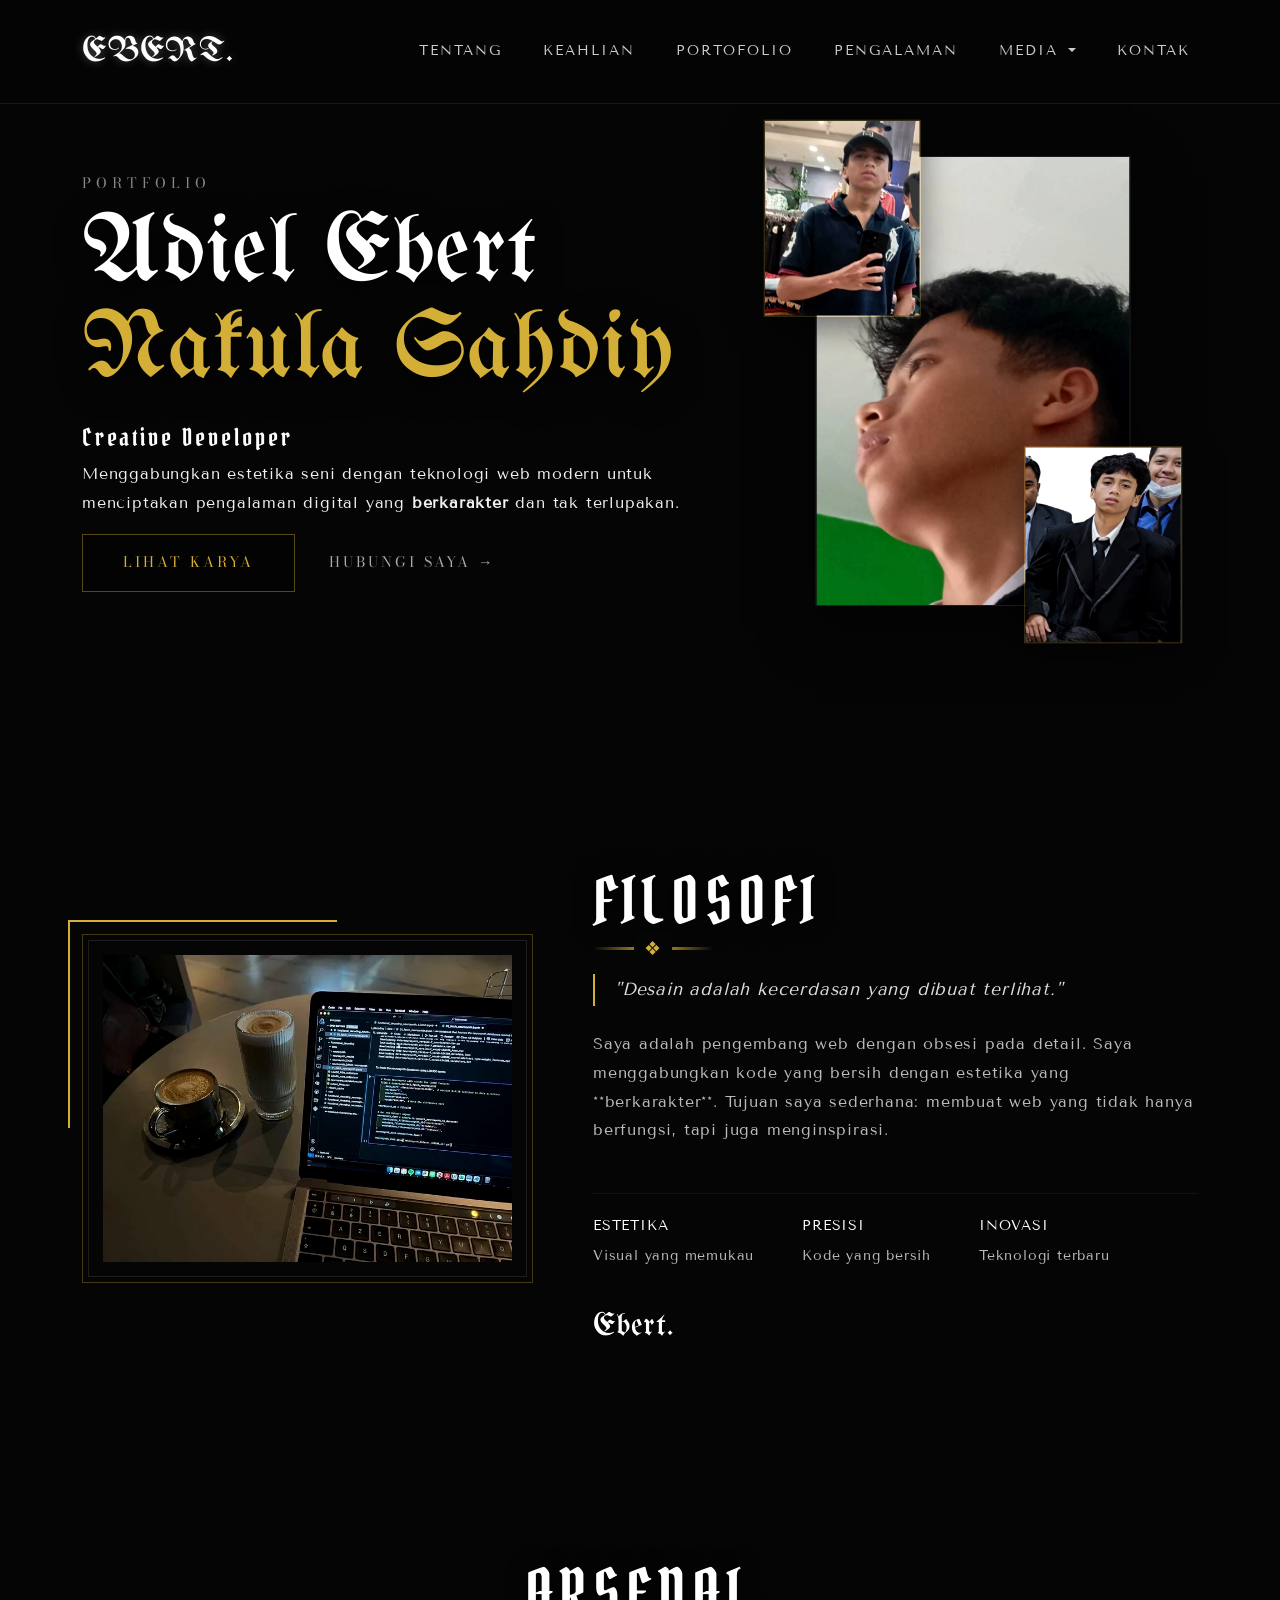
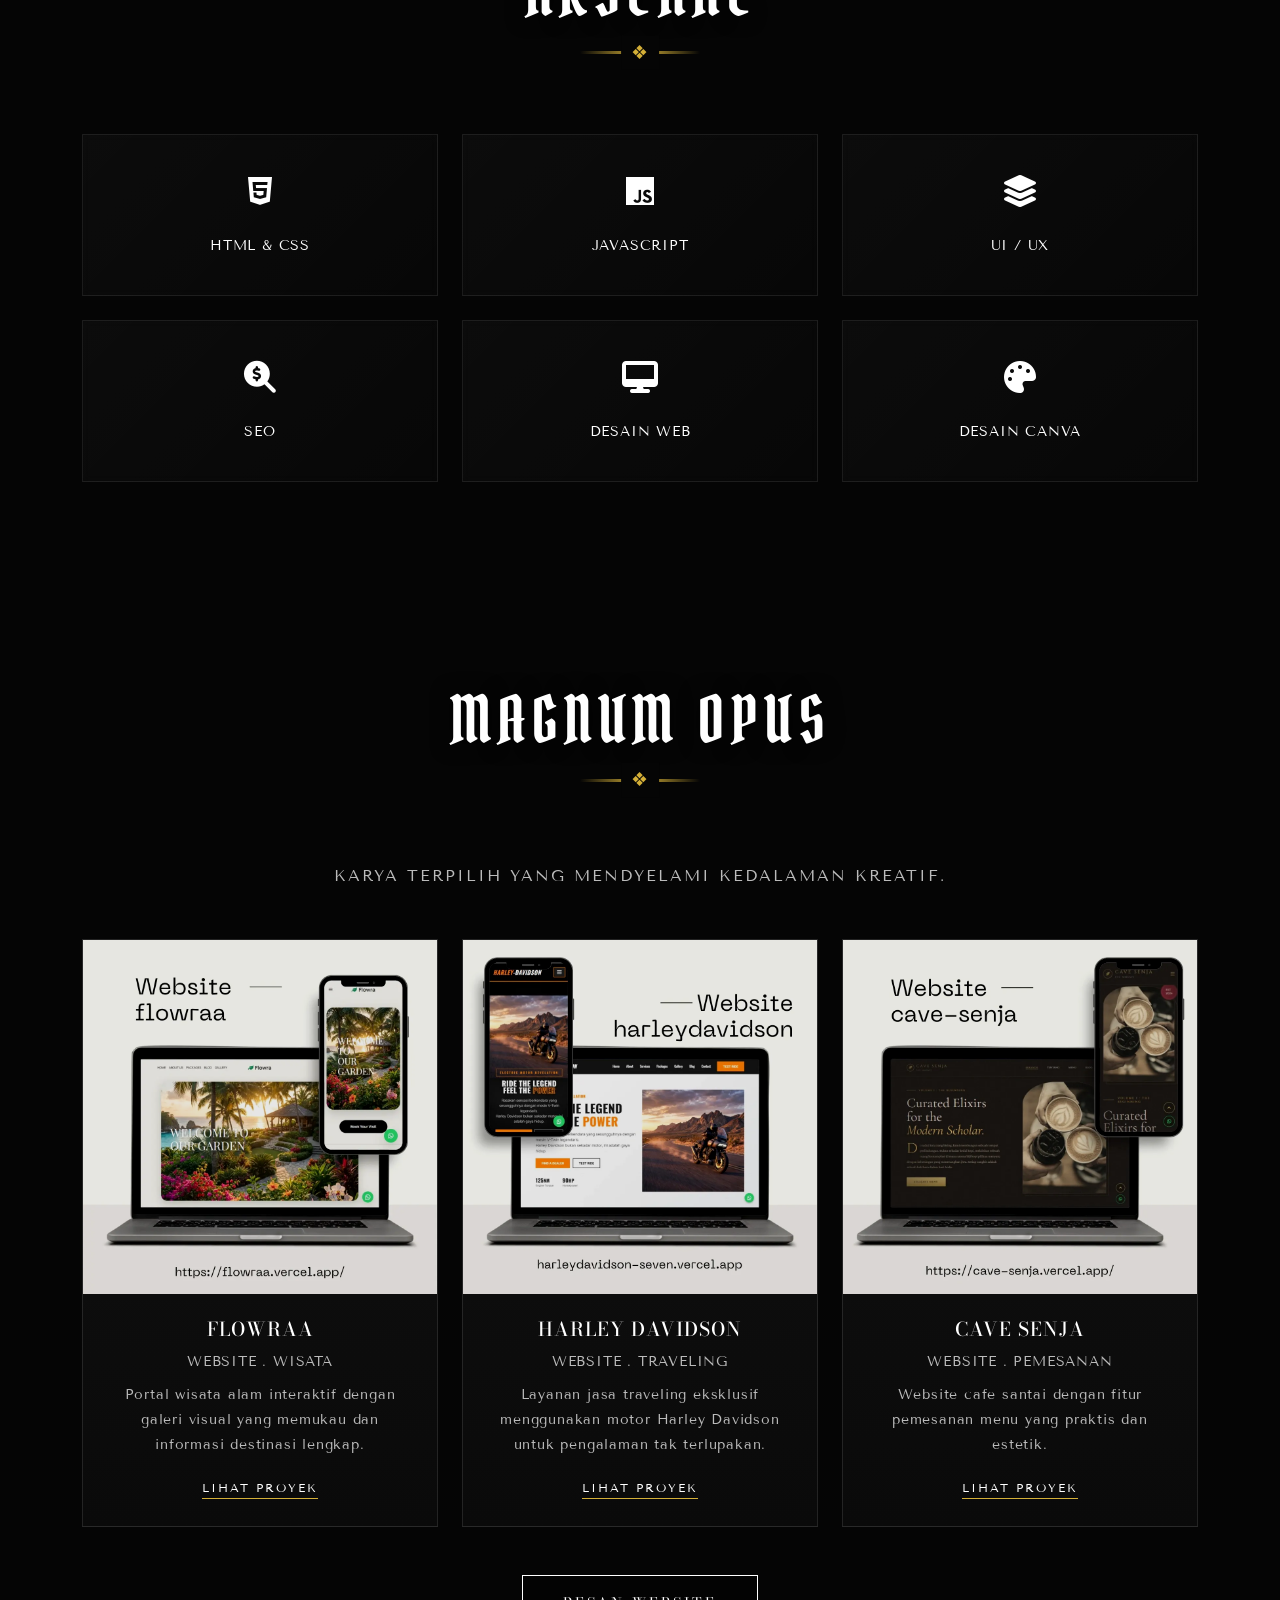
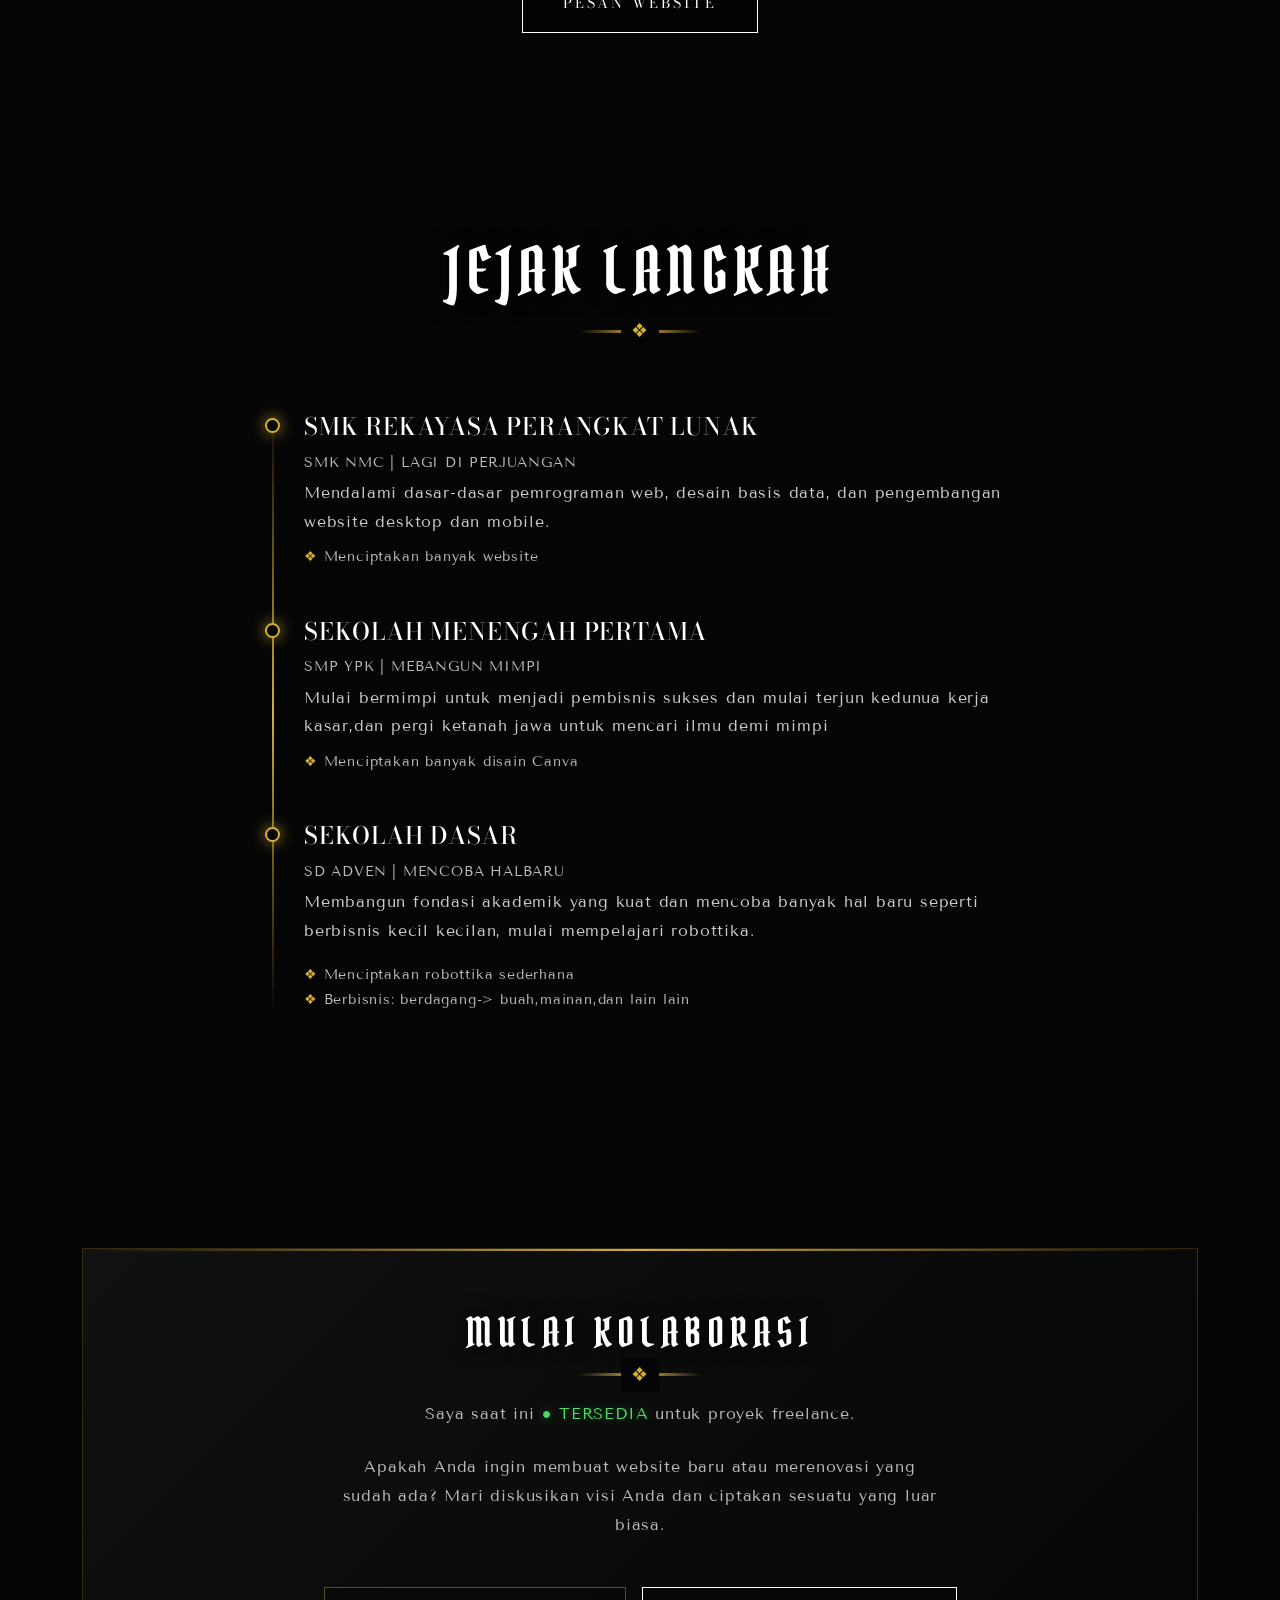
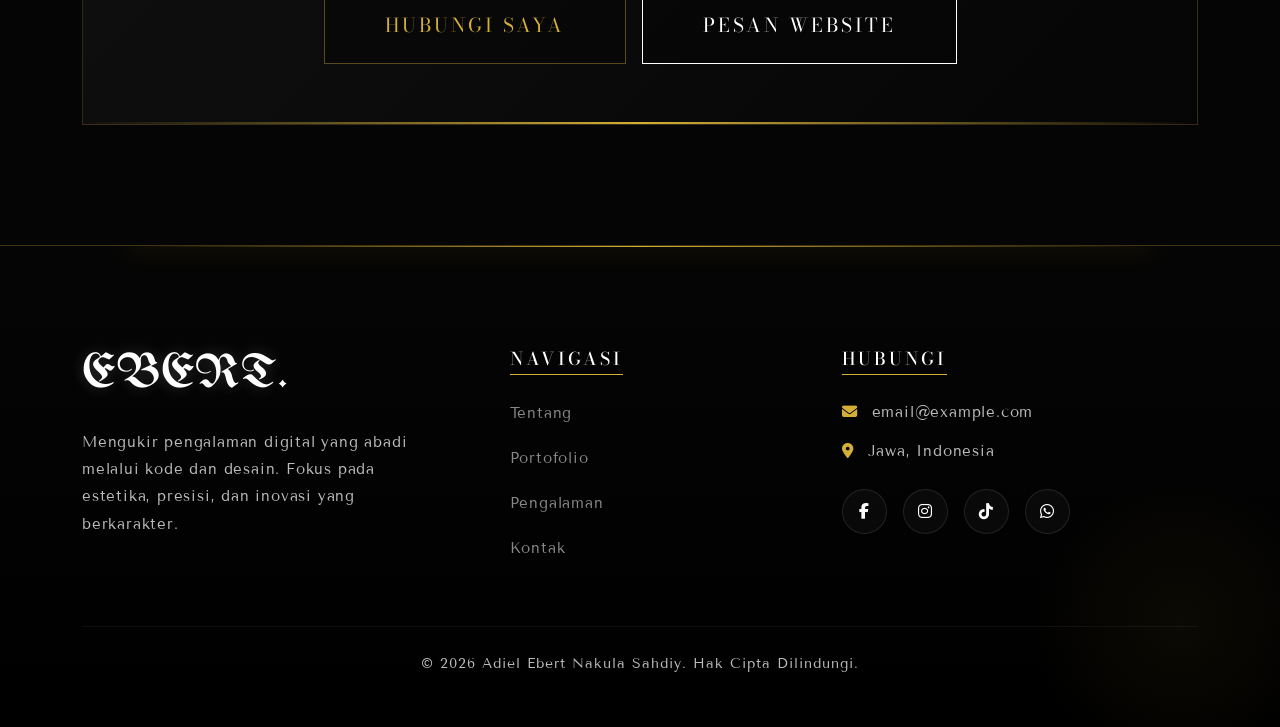
==== commit 2ffe957c: "Add files via upload" ====
--- a/index.html
+++ b/index.html
@@ -4,7 +4,102 @@
 <head>
     <meta charset="UTF-8">
     <meta name="viewport" content="width=device-width, initial-scale=1.0">
-    <title>Adiel Ebert Nakula Sahdiy | Portfolio</title>
+    <title>Adiel Ebert Nakula Sahdiy | Creative Web Developer & Portfolio</title>
+
+    <!-- SEO Meta Tags -->
+    <meta name="description"
+        content="Portfolio Adiel Ebert Nakula Sahdiy - Creative Web Developer & Designer. Spesialisasi dalam desain web estetis, pengembangan aplikasi, dan solusi digital inovatif menggunakan teknologi modern.">
+    <meta name="keywords"
+        content="Adiel Ebert Nakula Sahdiy, Web Developer, Frontend Developer, Portfolio, Desain Web, Bootstrap, HTML, CSS, JavaScript, Jasa Website, UI/UX Designer">
+    <meta name="author" content="Adiel Ebert Nakula Sahdiy">
+    <meta name="robots" content="index, follow, max-image-preview:large, max-snippet:-1, max-video-preview:-1">
+
+    <!-- Local SEO for "Jawa, Indonesia" -->
+    <meta name="geo.region" content="ID-JW">
+    <meta name="geo.placename" content="Java">
+    <meta name="geo.position" content="-7.6145;110.7122">
+    <meta name="ICBM" content="-7.6145, 110.7122">
+    <!-- Canonical URL (Sesuaikan dengan domain asli Anda) -->
+    <link rel="canonical" href="https://ebert-nakula.vercel.app/">
+
+    <!-- Open Graph / Facebook -->
+    <meta property="og:type" content="website">
+    <meta property="og:url" content="https://ebert-nakula.vercel.app/">
+    <meta property="og:title" content="Adiel Ebert Nakula Sahdiy | Creative Web Developer & Portfolio">
+    <meta property="og:description"
+        content="Menggabungkan estetika seni dengan teknologi web modern untuk menciptakan pengalaman digital yang berkarakter dan tak terlupakan.">
+    <meta property="og:image" content="EBERT.webp">
+
+    <!-- Twitter -->
+    <meta property="twitter:card" content="summary_large_image">
+    <meta property="twitter:url" content="https://ebert-nakula.vercel.app/">
+    <meta property="twitter:title" content="Adiel Ebert Nakula Sahdiy | Creative Web Developer">
+    <meta property="twitter:description" content="Menggabungkan estetika seni dengan teknologi web modern.">
+    <meta property="twitter:image" content="EBERT.webp">
+
+    <!-- Favicon Maximization -->
+    <link rel="icon" type="image/webp" href="EBERT.webp">
+    <link rel="apple-touch-icon" href="EBERT.webp">
+    <meta name="theme-color" content="#050505">
+
+    <!-- Comprehensive Schema.org -->
+    <script type="application/ld+json">
+    [
+      {
+        "@context": "https://schema.org",
+        "@type": "Person",
+        "name": "Adiel Ebert Nakula Sahdiy",
+        "url": "https://ebert-nakula.vercel.app/",
+        "image": "EBERT.webp",
+        "jobTitle": "Creative Web Developer",
+        "worksFor": {
+          "@type": "Organization",
+          "name": "Freelance"
+        },
+        "sameAs": [
+          "https://www.facebook.com/share/17zEJpERje/",
+          "https://www.instagram.com/adielebertnakula?igsh=YWhuNDVkeGozcjEw",
+          "https://www.tiktok.com/@ebertsandi?_r=1&_t=ZS-93yWk8YoaYs"
+        ],
+        "knowsAbout": ["Web Development", "UI/UX Design", "SEO", "Bootstrap", "JavaScript", "Html5", "CSS3", "Responsive Design"]
+      },
+      {
+        "@context": "https://schema.org",
+        "@type": "WebSite",
+        "name": "Adiel Ebert Portfolio",
+        "url": "https://ebert-nakula.vercel.app/",
+        "potentialAction": {
+          "@type": "SearchAction",
+          "target": "https://ebert-nakula.vercel.app/?q={search_term_string}",
+          "query-input": "required name=search_term_string"
+        }
+      },
+      {
+        "@context": "https://schema.org",
+        "@type": "ItemList",
+        "itemListElement": [
+          {
+            "@type": "ListItem",
+            "position": 1,
+            "name": "Flowraa - Website Wisata",
+            "url": "https://flowraa.vercel.app/"
+          },
+          {
+            "@type": "ListItem",
+            "position": 2,
+            "name": "Harley Davidson - Travel Website",
+            "url": "https://harleydavidson-seven.vercel.app/packages.html"
+          },
+          {
+            "@type": "ListItem",
+            "position": 3,
+            "name": "Cave Senja - Restaurant Website",
+            "url": "https://cave-senja.vercel.app/"
+          }
+        ]
+      }
+    ]
+    </script>
 
     <!-- Fonts -->
     <link rel="preconnect" href="https://fonts.googleapis.com">
@@ -655,6 +750,7 @@
                 display: block;
                 background: linear-gradient(to bottom, #fff, #aaa);
                 -webkit-background-clip: text;
+                background-clip: text;
                 -webkit-text-fill-color: transparent;
                 /* Metallic Gradient Text */
                 margin-top: 5px;
@@ -852,7 +948,7 @@
         <div class="container">
             <a class="navbar-brand" href="#">EBERT.</a>
             <button class="navbar-toggler navbar-dark" type="button" data-bs-toggle="collapse"
-                data-bs-target="#navbarNav">
+                data-bs-target="#navbarNav" aria-label="Toggle navigation">
                 <span class="navbar-toggler-icon"></span>
             </button>
             <div class="collapse navbar-collapse justify-content-end" id="navbarNav">
@@ -869,13 +965,15 @@
                         <ul class="dropdown-menu dropdown-menu-dark" aria-labelledby="mediaDropdown"
                             style="background-color: rgba(5,5,5,0.95); border: 1px solid rgba(212,175,55,0.2);">
                             <li><a class="dropdown-item" href="https://www.facebook.com/share/17zEJpERje/"
-                                    target="_blank"><i class="fab fa-facebook me-2"></i> Facebook</a></li>
+                                    target="_blank" rel="noopener noreferrer"><i class="fab fa-facebook me-2"></i>
+                                    Facebook</a></li>
                             <li><a class="dropdown-item"
                                     href="https://www.instagram.com/adielebertnakula?igsh=YWhuNDVkeGozcjEw"
-                                    target="_blank"><i class="fab fa-instagram me-2"></i> Instagram</a></li>
+                                    target="_blank" rel="noopener noreferrer"><i class="fab fa-instagram me-2"></i>
+                                    Instagram</a></li>
                             <li><a class="dropdown-item"
-                                    href="https://www.tiktok.com/@ebertsandi?_r=1&_t=ZS-93yWk8YoaYs" target="_blank"><i
-                                        class="fab fa-tiktok me-2"></i> TikTok</a></li>
+                                    href="https://www.tiktok.com/@ebertsandi?_r=1&_t=ZS-93yWk8YoaYs" target="_blank"
+                                    rel="noopener noreferrer"><i class="fab fa-tiktok me-2"></i> TikTok</a></li>
                         </ul>
                     </li>
                     <li class="nav-item"><a class="nav-link" href="#contact">Kontak</a></li>
@@ -925,18 +1023,20 @@
                     <div class="hero-collage-container">
                         <!-- Top Left Accent -->
                         <div class="hero-small-img top-left">
-                            <img src="Desaintanpajudul.webp" alt="Portrait Detail">
-                            alt="Ebert Portrait Detail">
+                            <img src="Desaintanpajudul.webp" alt="Detail Estetika Web - Adiel Ebert" width="300"
+                                height="300" loading="lazy">
                         </div>
 
                         <!-- Main Central Image -->
                         <div class="hero-main-img">
-                            <img src="EBERT.webp" alt="Ebert Portrait">
+                            <img src="EBERT.webp" alt="Adiel Ebert Nakula Sahdiy - Professional Web Developer"
+                                width="600" height="800" fetchpriority="high">
                         </div>
 
                         <!-- Bottom Right Accent -->
                         <div class="hero-small-img bottom-right">
-                            <img src="Desaintanpajudul2.webp" alt="Portrait Accent">
+                            <img src="Desaintanpajudul2.webp" alt="Elemen Desain Kreatif - Adiel Ebert" width="300"
+                                height="300" loading="lazy">
                         </div>
                     </div>
                 </div>
@@ -956,8 +1056,9 @@
                         <!-- Image with Cool Frame -->
                         <div class="col-lg-5 mb-5 mb-lg-0" data-aos="fade-right">
                             <div class="about-frame">
-                                <img src="sdfgn.webp"
-                                    class="img-fluid" style="width: 100%; filter: contrast(1.1);" alt="Coding">
+                                <img src="sdfgn.webp" class="img-fluid" style="width: 100%; filter: contrast(1.1);"
+                                    alt="Proses Coding Web Development - Adiel Ebert" width="800" height="600"
+                                    loading="lazy">
                             </div>
                         </div>
 
@@ -969,7 +1070,7 @@
                                 style="font-size: 1.1rem; color: #ddd; border-left: 2px solid var(--gold-accent); padding-left: 20px; font-style: italic;">
                                 "Desain adalah kecerdasan yang dibuat terlihat."
                             </p>
-                            <p class="mb-5" style="color: #bbb; leading-relaxed: 1.8;">
+                            <p class="mb-5" style="color: #bbb; line-height: 1.8;">
                                 Saya adalah pengembang web dengan obsesi pada detail. Saya menggabungkan kode yang
                                 bersih dengan estetika yang **berkarakter**. Tujuan saya sederhana: membuat web yang
                                 tidak hanya berfungsi, tapi juga menginspirasi.
@@ -1063,7 +1164,9 @@
                         <div class="col-lg-4 col-md-6" data-aos="fade-up">
                             <div class="portfolio-card">
                                 <div class="portfolio-img-wrapper">
-                                    <img src="MinimalistWebsiteLaunchComputerMockupInstagramPost.webp" alt="Project 1">
+                                    <img src="MinimalistWebsiteLaunchComputerMockupInstagramPost.webp"
+                                        alt="Flowraa - Proyek Website Wisata Alam" width="800" height="800"
+                                        loading="lazy">
                                 </div>
                                 <div class="p-4 text-center">
                                     <h4
@@ -1085,7 +1188,9 @@
                         <div class="col-lg-4 col-md-6" data-aos="fade-up" data-aos-delay="100">
                             <div class="portfolio-card">
                                 <div class="portfolio-img-wrapper">
-                                    <img src="MinimalistWebsiteLaunchComputerMockupInstagramPost1.webp" alt="Project 2">
+                                    <img src="MinimalistWebsiteLaunchComputerMockupInstagramPost1.webp"
+                                        alt="Harley Davidson - Proyek Website Traveling Eksklusif" width="800"
+                                        height="800" loading="lazy">
                                 </div>
                                 <div class="p-4 text-center">
                                     <h4
@@ -1108,7 +1213,9 @@
                         <div class="col-lg-4 col-md-6" data-aos="fade-up" data-aos-delay="200">
                             <div class="portfolio-card">
                                 <div class="portfolio-img-wrapper">
-                                    <img src="MinimalistWebsiteLaunchComputerMockupInstagramPost2.webp" alt="Project 3">
+                                    <img src="MinimalistWebsiteLaunchComputerMockupInstagramPost2.webp"
+                                        alt="Cave Senja - Proyek Website Cafe dan Pemesanan" width="800" height="800"
+                                        loading="lazy">
                                 </div>
                                 <div class="p-4 text-center">
                                     <h4
@@ -1146,7 +1253,7 @@
                                     <div class="timeline-dot"></div>
                                     <h4 style="color: #fff; font-family: var(--font-heading);">SMK REKAYASA PERANGKAT
                                         LUNAK</h4>
-                                    <p class="small text-muted mb-1">SMK NMC | LAGI DI PERJUANGKAN</p>
+                                    <p class="small text-muted mb-1">SMK NMC | LAGI DI PERJUANGAN</p>
                                     <p class="text-muted-bright mb-2">Mendalami dasar-dasar pemrograman web, desain
                                         basis data, dan pengembangan website desktop dan mobile.</p>
                                     <ul class="text-muted small" style="list-style: none; padding-left: 0;">
@@ -1250,18 +1357,26 @@
                                 <i class="fas fa-map-marker-alt me-2 text-gold mt-3"></i> Jawa, Indonesia
                             </p>
                             <div class="d-flex gap-3">
-                                <a href="https://www.facebook.com/share/17zEJpERje/" target="_blank" class="social-btn"><i class="fab fa-facebook-f"></i></a>
-                                <a href="https://www.instagram.com/adielebertnakula?igsh=YWhuNDVkeGozcjEw" target="_blank" class="social-btn"><i class="fab fa-instagram"></i></a>
-                                <a href="https://www.tiktok.com/@ebertsandi?_r=1&_t=ZS-93yWk8YoaYs" target="_blank" class="social-btn"><i class="fab fa-tiktok"></i></a>
+                                <a href="https://www.facebook.com/share/17zEJpERje/" target="_blank"
+                                    rel="noopener noreferrer" class="social-btn" aria-label="Facebook Adiel Ebert"><i
+                                        class="fab fa-facebook-f"></i></a>
+                                <a href="https://www.instagram.com/adielebertnakula?igsh=YWhuNDVkeGozcjEw"
+                                    target="_blank" rel="noopener noreferrer" class="social-btn"
+                                    aria-label="Instagram Adiel Ebert"><i class="fab fa-instagram"></i></a>
+                                <a href="https://www.tiktok.com/@ebertsandi?_r=1&_t=ZS-93yWk8YoaYs" target="_blank"
+                                    rel="noopener noreferrer" class="social-btn" aria-label="TikTok Adiel Ebert"><i
+                                        class="fab fa-tiktok"></i></a>
                                 <a href="https://wa.me/6282245942611?text=HAI%20EBERT%20GANTENG" class="social-btn"
-                                    target="_blank"><i class="fab fa-whatsapp"></i></a>
+                                    target="_blank" rel="noopener noreferrer" aria-label="WhatsApp Adiel Ebert"><i
+                                        class="fab fa-whatsapp"></i></a>
                             </div>
                         </div>
                     </div>
 
                     <!-- Copyright Line -->
                     <div class="footer-bottom text-center pt-4 border-top border-secondary">
-                        <p class="small text-muted mb-0" style="color: #666; letter-spacing: 1px;">&copy; 2026 Adiel Ebert Nakula Sahdiy. Hak Cipta Dilindungi.</p>
+                        <p class="small text-muted mb-0" style="color: #666; letter-spacing: 1px;">&copy; 2026 Adiel
+                            Ebert Nakula Sahdiy. Hak Cipta Dilindungi.</p>
                     </div>
                 </div>
             </footer>
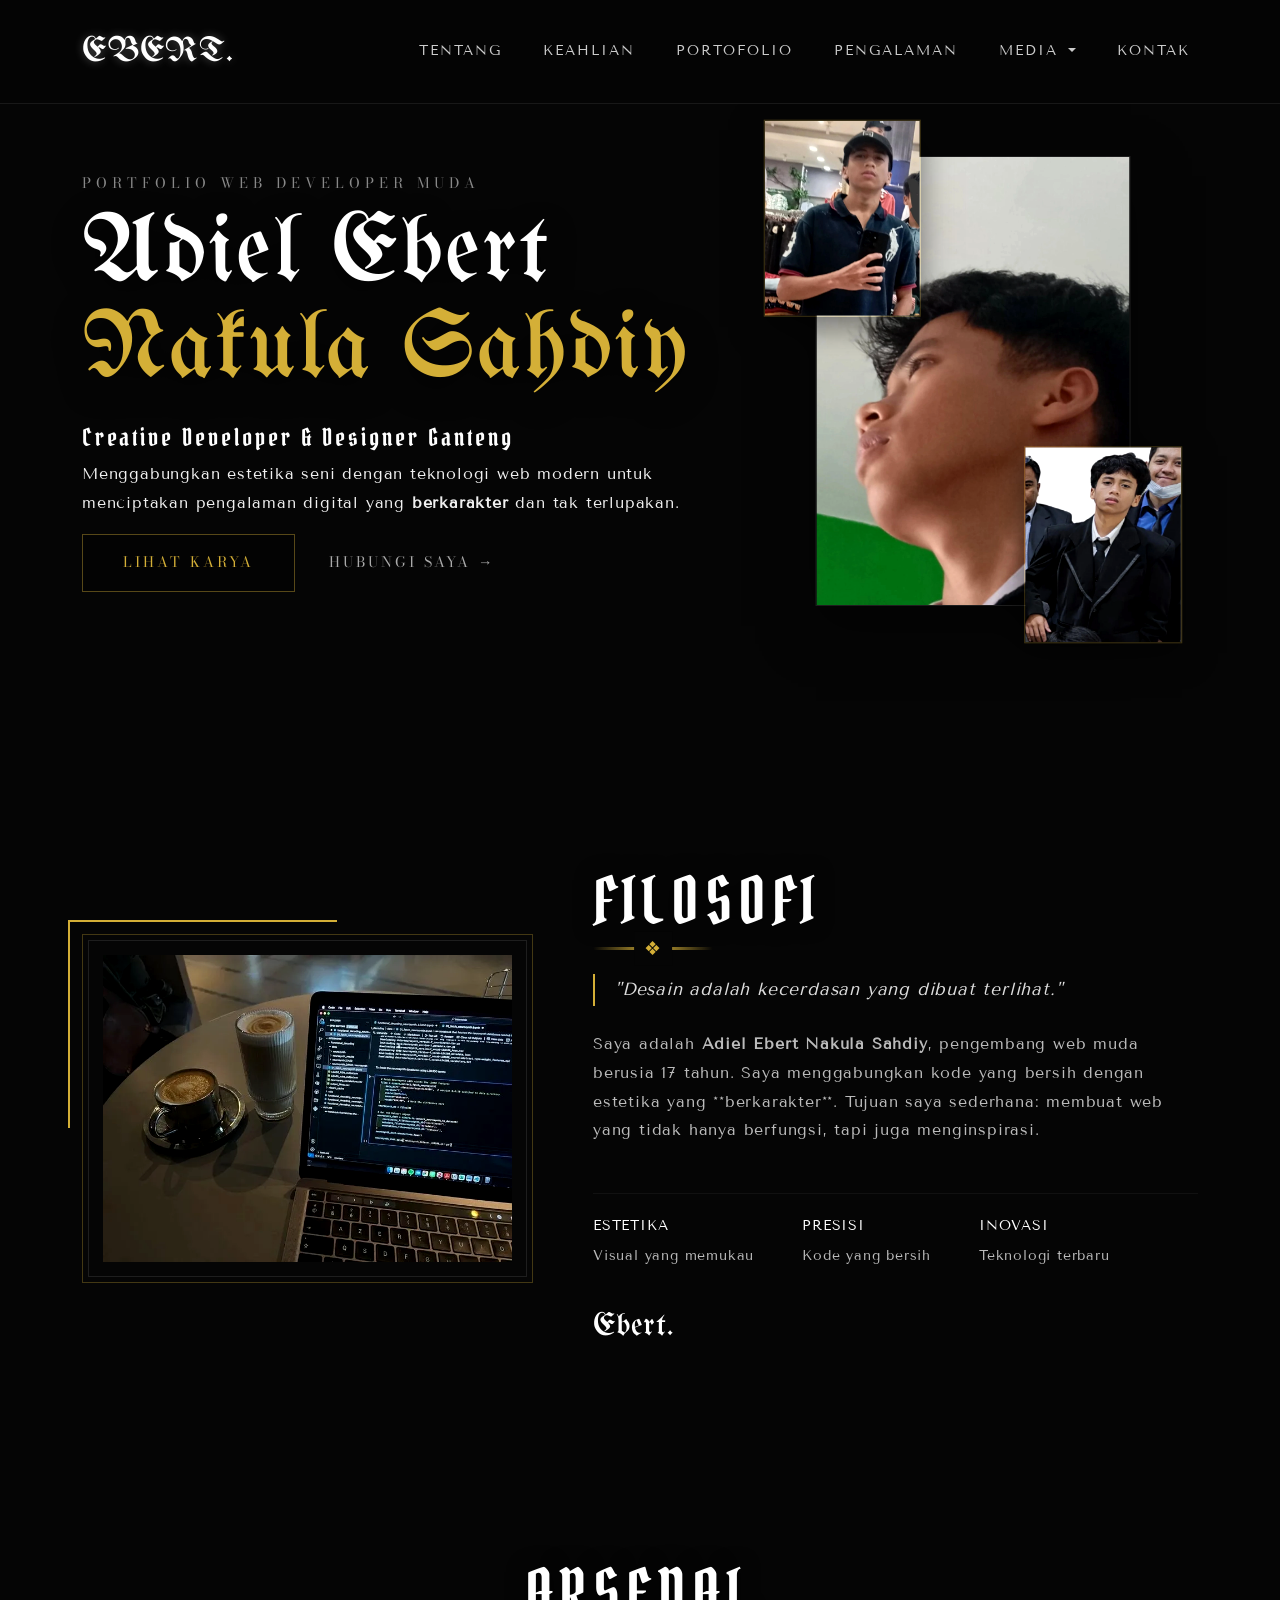
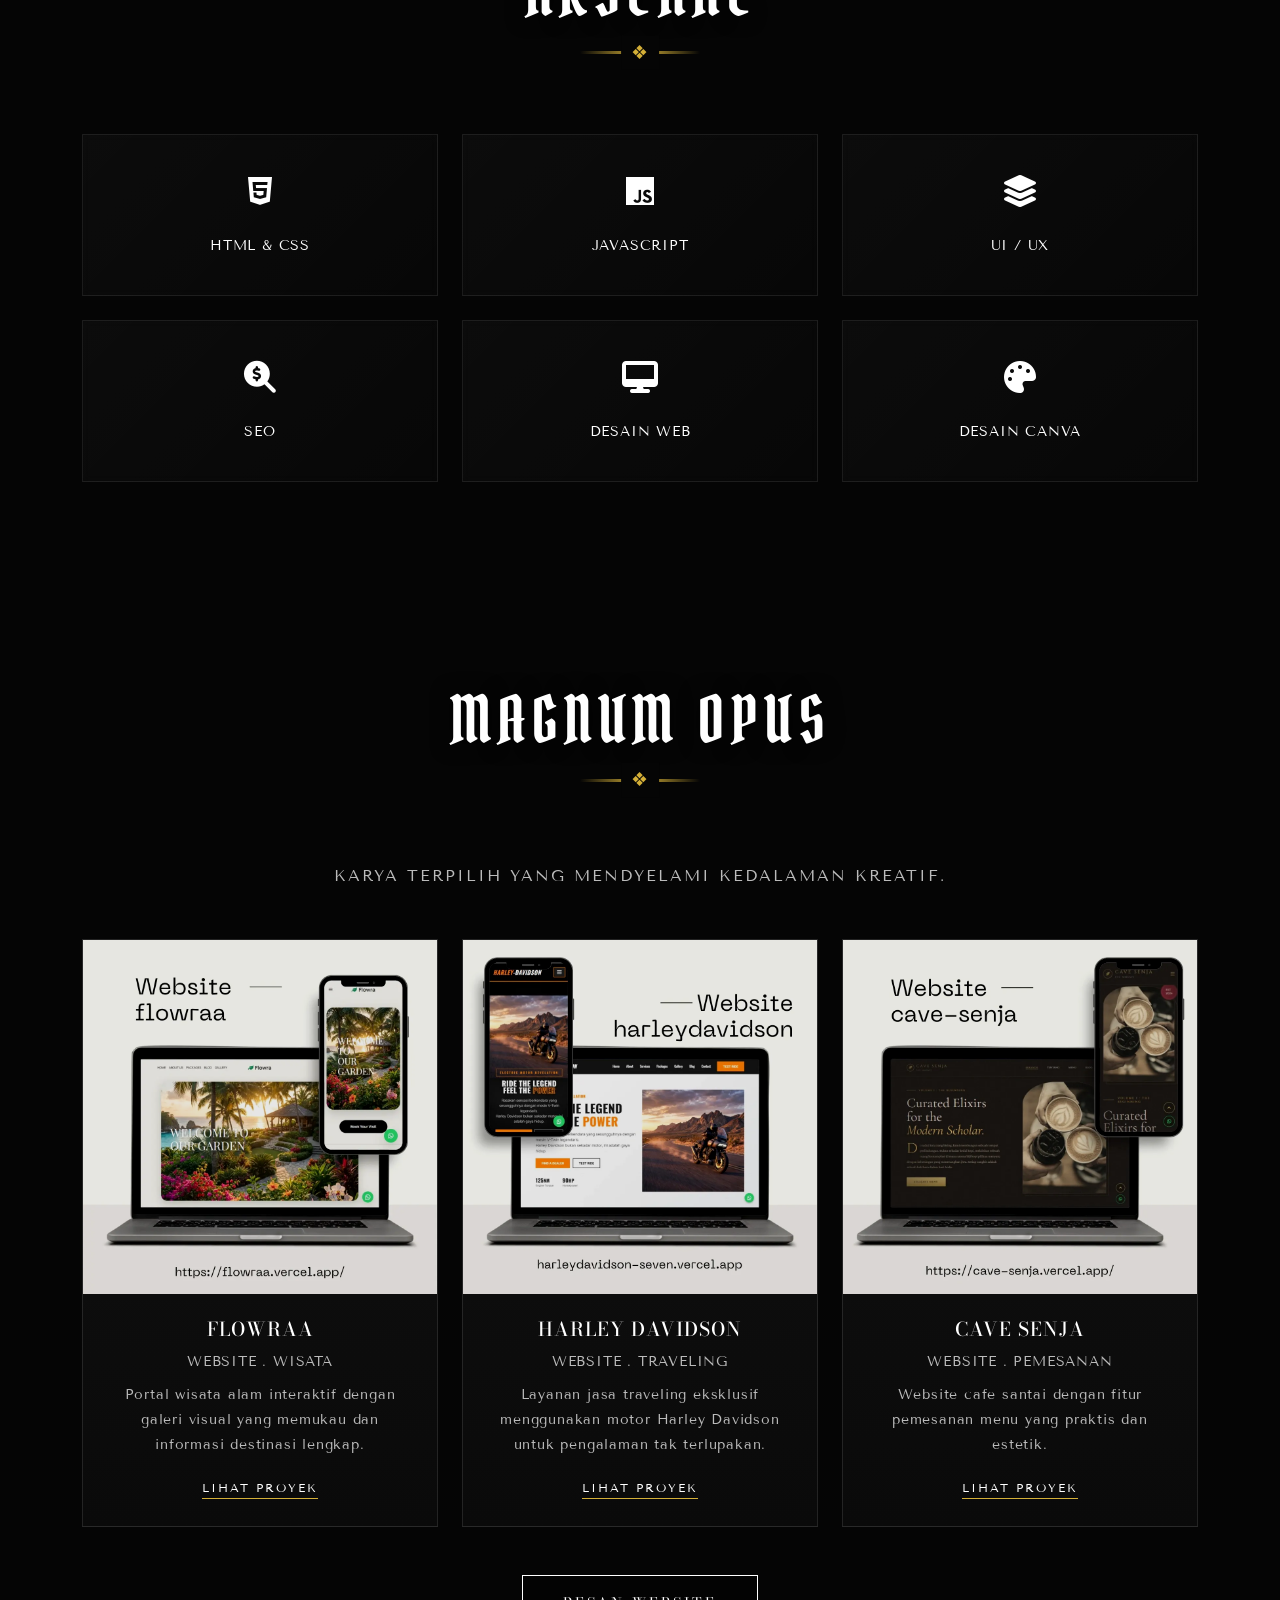
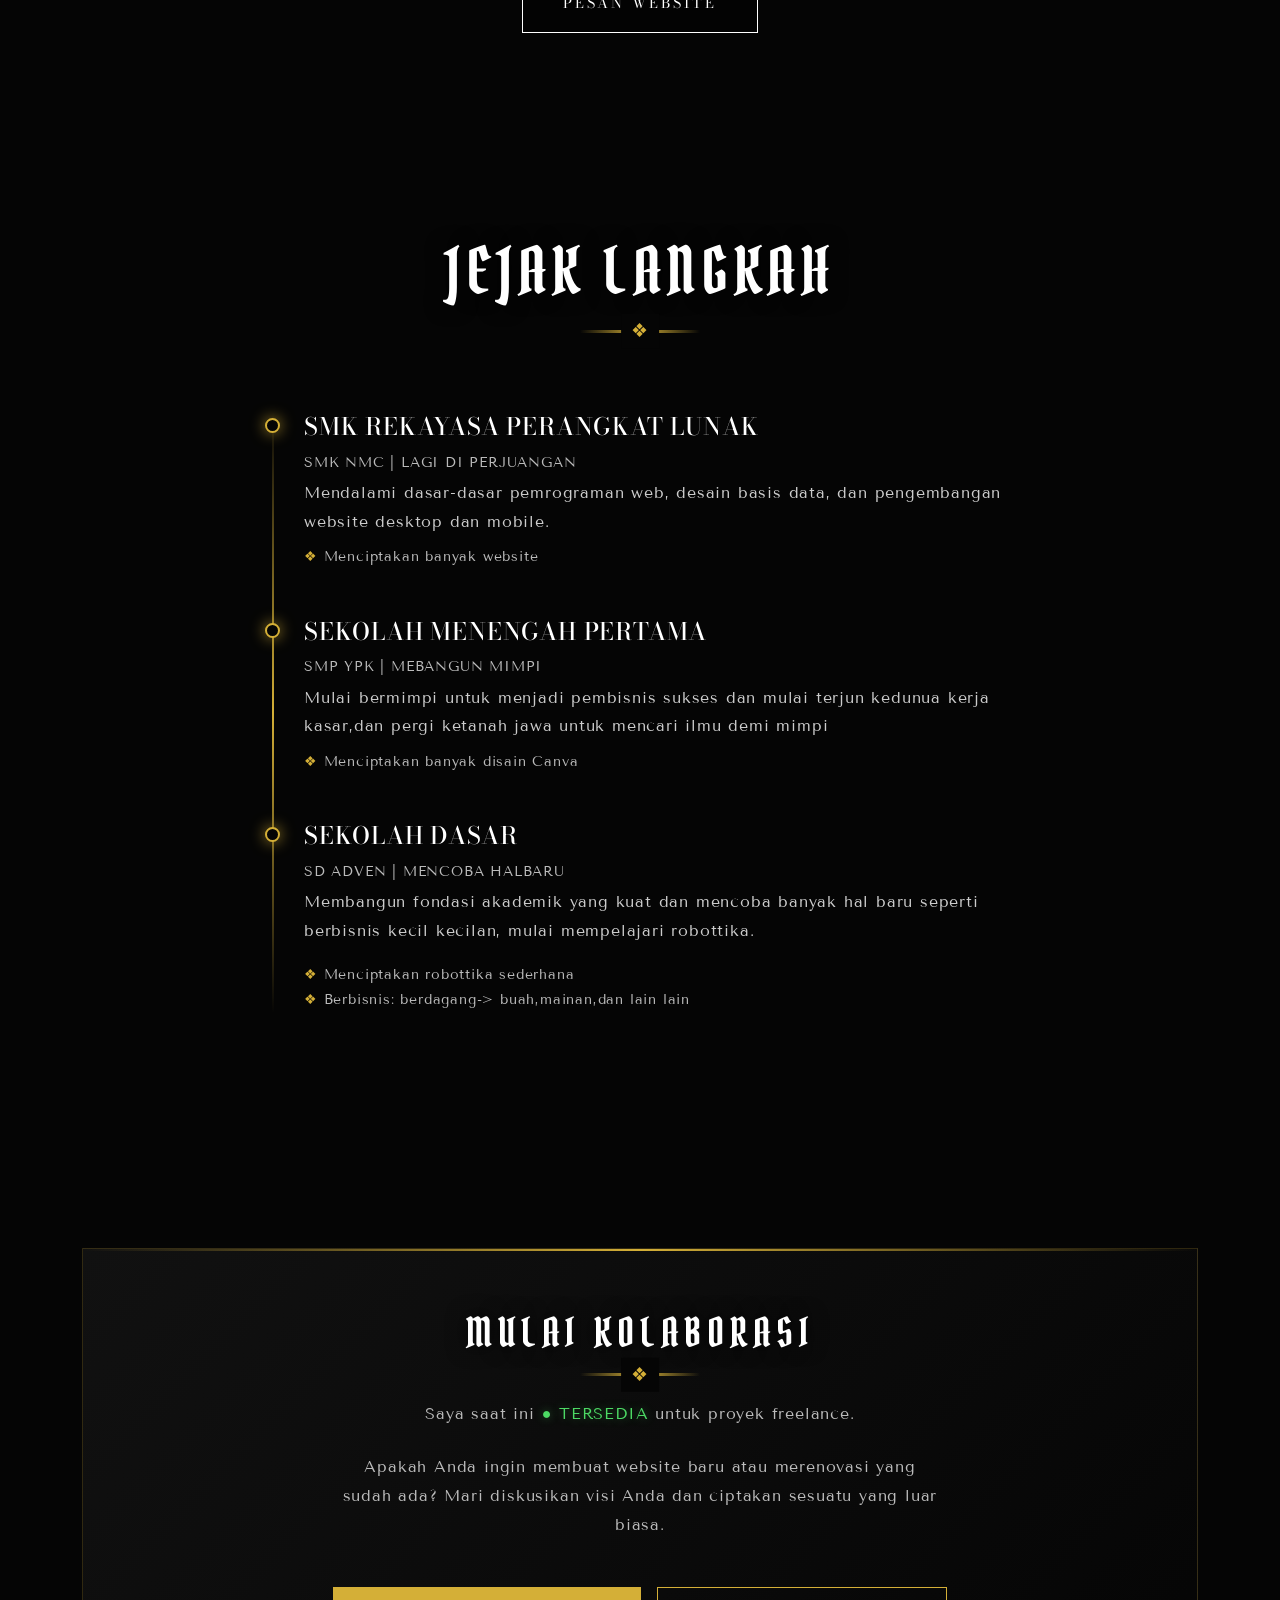
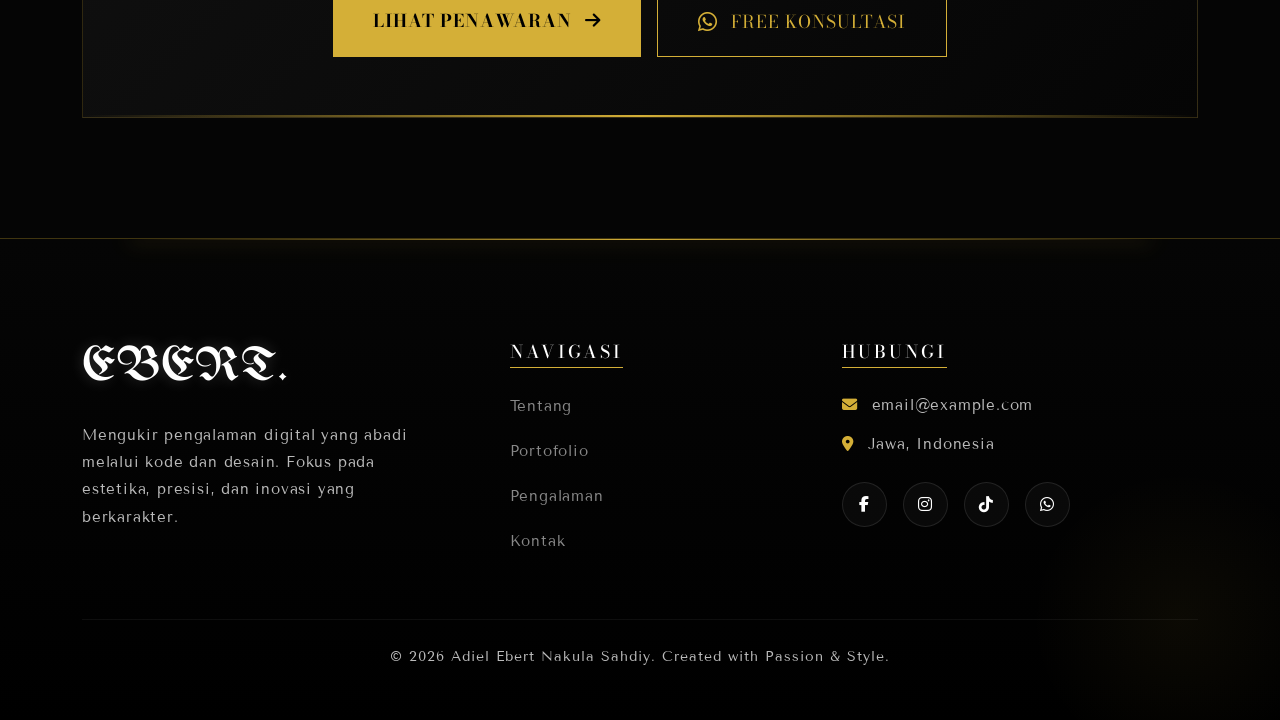
==== commit ece97302: "Add files via upload" ====
--- a/index.html
+++ b/index.html
@@ -4,13 +4,13 @@
 <head>
     <meta charset="UTF-8">
     <meta name="viewport" content="width=device-width, initial-scale=1.0">
-    <title>Adiel Ebert Nakula Sahdiy | Creative Web Developer & Portfolio</title>
+    <title>Adiel Ebert Nakula Sahdiy | Web Developer Muda & Ganteng</title>
 
     <!-- SEO Meta Tags -->
     <meta name="description"
-        content="Portfolio Adiel Ebert Nakula Sahdiy - Creative Web Developer & Designer. Spesialisasi dalam desain web estetis, pengembangan aplikasi, dan solusi digital inovatif menggunakan teknologi modern.">
+        content="Portfolio Adiel Ebert Nakula Sahdiy - Web Developer Muda, Ganteng & Kreatif berusia 17 tahun. Spesialisasi dalam desain web estetis, pengembangan aplikasi, dan solusi digital inovatif.">
     <meta name="keywords"
-        content="Adiel Ebert Nakula Sahdiy, Web Developer, Frontend Developer, Portfolio, Desain Web, Bootstrap, HTML, CSS, JavaScript, Jasa Website, UI/UX Designer">
+        content="Adiel Ebert Nakula Sahdiy, Web Developer Ganteng, Web Developer 17 Tahun, Laki-laki, Frontend Developer, Portfolio, Desain Web, Bootstrap, HTML, CSS, JavaScript, Jasa Website, UI/UX Designer">
     <meta name="author" content="Adiel Ebert Nakula Sahdiy">
     <meta name="robots" content="index, follow, max-image-preview:large, max-snippet:-1, max-video-preview:-1">
 
@@ -27,20 +27,26 @@
     <meta property="og:url" content="https://ebert-nakula.vercel.app/">
     <meta property="og:title" content="Adiel Ebert Nakula Sahdiy | Creative Web Developer & Portfolio">
     <meta property="og:description"
-        content="Menggabungkan estetika seni dengan teknologi web modern untuk menciptakan pengalaman digital yang berkarakter dan tak terlupakan.">
+        content="Portfolio Web Developer Adiel Ebert Nakula Sahdiy (17 Tahun), Ganteng & Kreatif. Menggabungkan estetika seni dengan teknologi web modern untuk menciptakan pengalaman digital yang berkesan.">
     <meta property="og:image" content="EBERT.webp">
 
     <!-- Twitter -->
     <meta property="twitter:card" content="summary_large_image">
     <meta property="twitter:url" content="https://ebert-nakula.vercel.app/">
     <meta property="twitter:title" content="Adiel Ebert Nakula Sahdiy | Creative Web Developer">
-    <meta property="twitter:description" content="Menggabungkan estetika seni dengan teknologi web modern.">
+    <meta property="twitter:description"
+        content="Web Developer Muda & Ganteng (17 Tahun). Menggabungkan estetika seni dengan teknologi web modern.">
     <meta property="twitter:image" content="EBERT.webp">
+    <meta name="twitter:label1" content="Umur">
+    <meta name="twitter:data1" content="17 Tahun">
+    <meta name="twitter:label2" content="Status">
+    <meta name="twitter:data2" content="Web Developer Ganteng">
 
     <!-- Favicon Maximization -->
     <link rel="icon" type="image/webp" href="EBERT.webp">
     <link rel="apple-touch-icon" href="EBERT.webp">
     <meta name="theme-color" content="#050505">
+    <link rel="manifest" href="manifest.json">
 
     <!-- Comprehensive Schema.org -->
     <script type="application/ld+json">
@@ -49,9 +55,13 @@
         "@context": "https://schema.org",
         "@type": "Person",
         "name": "Adiel Ebert Nakula Sahdiy",
+        "gender": "Male",
+        "description": "Seorang Web Developer muda berusia 17 tahun yang ganteng, kreatif, dan berbakat.",
         "url": "https://ebert-nakula.vercel.app/",
         "image": "EBERT.webp",
         "jobTitle": "Creative Web Developer",
+        "nationality": "Indonesian",
+        "knowsLanguage": ["Indonesian", "English", "Javanese"],
         "worksFor": {
           "@type": "Organization",
           "name": "Freelance"
@@ -61,7 +71,13 @@
           "https://www.instagram.com/adielebertnakula?igsh=YWhuNDVkeGozcjEw",
           "https://www.tiktok.com/@ebertsandi?_r=1&_t=ZS-93yWk8YoaYs"
         ],
-        "knowsAbout": ["Web Development", "UI/UX Design", "SEO", "Bootstrap", "JavaScript", "Html5", "CSS3", "Responsive Design"]
+        "knowsAbout": ["Web Development", "UI/UX Design", "SEO", "Bootstrap", "JavaScript", "Html5", "CSS3", "Responsive Design"],
+        "address": {
+          "@type": "PostalAddress",
+          "addressLocality": "Jawa",
+          "addressCountry": "ID"
+        },
+        "priceRange": "$$"
       },
       {
         "@context": "https://schema.org",
@@ -104,8 +120,9 @@
     <!-- Fonts -->
     <link rel="preconnect" href="https://fonts.googleapis.com">
     <link rel="preconnect" href="https://fonts.gstatic.com" crossorigin>
+    <link href="https://fonts.googleapis.com/css2?family=UnifrakturMaguntia&display=swap" rel="stylesheet">
     <link
-        href="https://fonts.googleapis.com/css2?family=Bodoni+Moda:ital,opsz,wght@0,6..96,400;0,6..96,500;0,6..96,700;1,6..96,400&family=Pirata+One&family=Texturina:ital,opsz,wght@0,12..72,100..900;1,12..72,100..900&family=UnifrakturMaguntia&family=Tenor+Sans&display=swap"
+        href="https://fonts.googleapis.com/css2?family=Bodoni+Moda:ital,opsz,wght@0,6..96,400..900;1,6..96,400..900&family=Pirata+One&family=Tenor+Sans&family=Texturina:ital,opsz,wght@0,12..72,100..900;1,12..72,100..900&display=swap"
         rel="stylesheet">
 
     <!-- Bootstrap CSS -->
@@ -148,9 +165,10 @@
 
         /* --- Global Headings --- */
         h1 {
-            font-family: var(--font-old-english);
-            font-weight: normal;
+            font-family: 'UnifrakturMaguntia', serif;
+            font-weight: 400;
             color: #fff;
+            letter-spacing: 2px;
         }
 
         h2 {
@@ -195,8 +213,10 @@
         }
 
         /* The Name Title */
-        .hero-title-large {
-            font-family: var(--font-old-english);
+        .hero-title-large,
+        #hero-name-title {
+            font-family: 'UnifrakturMaguntia', cursive !important;
+            font-weight: 400;
             font-size: clamp(3.5rem, 8vw, 6rem);
             /* Fluid typography */
             line-height: 1.1;
@@ -992,17 +1012,22 @@
                 <div class="col-lg-7">
                     <div data-aos="fade-right" data-aos-delay="0"
                         style="font-family: var(--font-heading); color: #888; letter-spacing: 5px; margin-bottom: 10px; font-size: 0.9rem;">
-                        PORTFOLIO</div>
+                        PORTFOLIO WEB DEVELOPER MUDA</div>
 
                     <!-- Proportionate Charismatic Title -->
-                    <h1 class="hero-title-large" style="line-height: 1;" data-aos="fade-down" data-aos-duration="1200">
+                    <h1 id="hero-name-title" class="hero-title-large"
+                        style="line-height: 1; font-family: 'UnifrakturMaguntia', serif !important; font-weight: 400 !important;"
+                        data-aos="fade-down" data-aos-duration="1200">
                         Adiel Ebert<br>
-                        <span style="color: var(--gold-accent);">Nakula Sahdiy</span>
+                        <span
+                            style="color: var(--gold-accent); font-family: 'UnifrakturMaguntia', serif !important; font-weight: 400 !important;">Nakula
+                            Sahdiy</span>
                     </h1>
 
                     <div class="hero-role-container" data-aos="fade-up" data-aos-delay="200">
                         <div class="hero-line"></div>
-                        <h2 class="hero-subtitle" style="letter-spacing: 3px; font-size: 1.5rem;">Creative Developer
+                        <h2 class="hero-subtitle" style="letter-spacing: 3px; font-size: 1.5rem;">Creative Developer &
+                            Designer Ganteng
                         </h2>
                     </div>
 
@@ -1029,8 +1054,9 @@
 
                         <!-- Main Central Image -->
                         <div class="hero-main-img">
-                            <img src="EBERT.webp" alt="Adiel Ebert Nakula Sahdiy - Professional Web Developer"
-                                width="600" height="800" fetchpriority="high">
+                            <img src="EBERT.webp"
+                                alt="Adiel Ebert Nakula Sahdiy - Web Developer Muda & Ganteng (17 Tahun)" width="600"
+                                height="800" fetchpriority="high">
                         </div>
 
                         <!-- Bottom Right Accent -->
@@ -1057,7 +1083,7 @@
                         <div class="col-lg-5 mb-5 mb-lg-0" data-aos="fade-right">
                             <div class="about-frame">
                                 <img src="sdfgn.webp" class="img-fluid" style="width: 100%; filter: contrast(1.1);"
-                                    alt="Proses Coding Web Development - Adiel Ebert" width="800" height="600"
+                                    alt="Adiel Ebert Nakula Sahdiy - Web Developer 17 Tahun" width="800" height="600"
                                     loading="lazy">
                             </div>
                         </div>
@@ -1071,7 +1097,8 @@
                                 "Desain adalah kecerdasan yang dibuat terlihat."
                             </p>
                             <p class="mb-5" style="color: #bbb; line-height: 1.8;">
-                                Saya adalah pengembang web dengan obsesi pada detail. Saya menggabungkan kode yang
+                                Saya adalah <strong>Adiel Ebert Nakula Sahdiy</strong>, pengembang web muda berusia 17
+                                tahun. Saya menggabungkan kode yang
                                 bersih dengan estetika yang **berkarakter**. Tujuan saya sederhana: membuat web yang
                                 tidak hanya berfungsi, tapi juga menginspirasi.
                             </p>
@@ -1307,11 +1334,15 @@
                             Mari diskusikan visi Anda dan ciptakan sesuatu yang luar biasa.
                         </p>
                         <div class="d-flex justify-content-center gap-3 flex-wrap">
-                            <a href="https://wa.me/6282245942611?text=HAI%20EBERT%20GANTENG" class="btn-charismatic"
-                                target="_blank" style="font-size: 1.2rem; padding: 20px 60px;">HUBUNGI SAYA</a>
                             <a href="https://jasah-website.vercel.app/" class="btn-charismatic"
-                                style="font-size: 1.2rem; padding: 20px 60px; border-color: #fff; color: #fff;">PESAN
-                                WEBSITE</a>
+                                style="font-size: 1.1rem; padding: 18px 40px; background: var(--gold-accent); color: #000; border: none; font-weight: bold; letter-spacing: 1px;">
+                                LIHAT PENAWARAN <i class="fas fa-arrow-right ms-2"></i>
+                            </a>
+                            <a href="https://wa.me/6282245942611?text=Halo%20Mas%20Ebert,%20saya%20mau%20konsultasi%20website%20gratis"
+                                class="btn-charismatic" target="_blank"
+                                style="font-size: 1.1rem; padding: 18px 40px; background: transparent; border: 1px solid var(--gold-accent); color: var(--gold-accent); letter-spacing: 1px;">
+                                <i class="fab fa-whatsapp fa-lg me-2"></i> FREE KONSULTASI
+                            </a>
                         </div>
                     </div>
                 </div>
@@ -1376,7 +1407,7 @@
                     <!-- Copyright Line -->
                     <div class="footer-bottom text-center pt-4 border-top border-secondary">
                         <p class="small text-muted mb-0" style="color: #666; letter-spacing: 1px;">&copy; 2026 Adiel
-                            Ebert Nakula Sahdiy. Hak Cipta Dilindungi.</p>
+                            Ebert Nakula Sahdiy. Created with Passion & Style.</p>
                     </div>
                 </div>
             </footer>
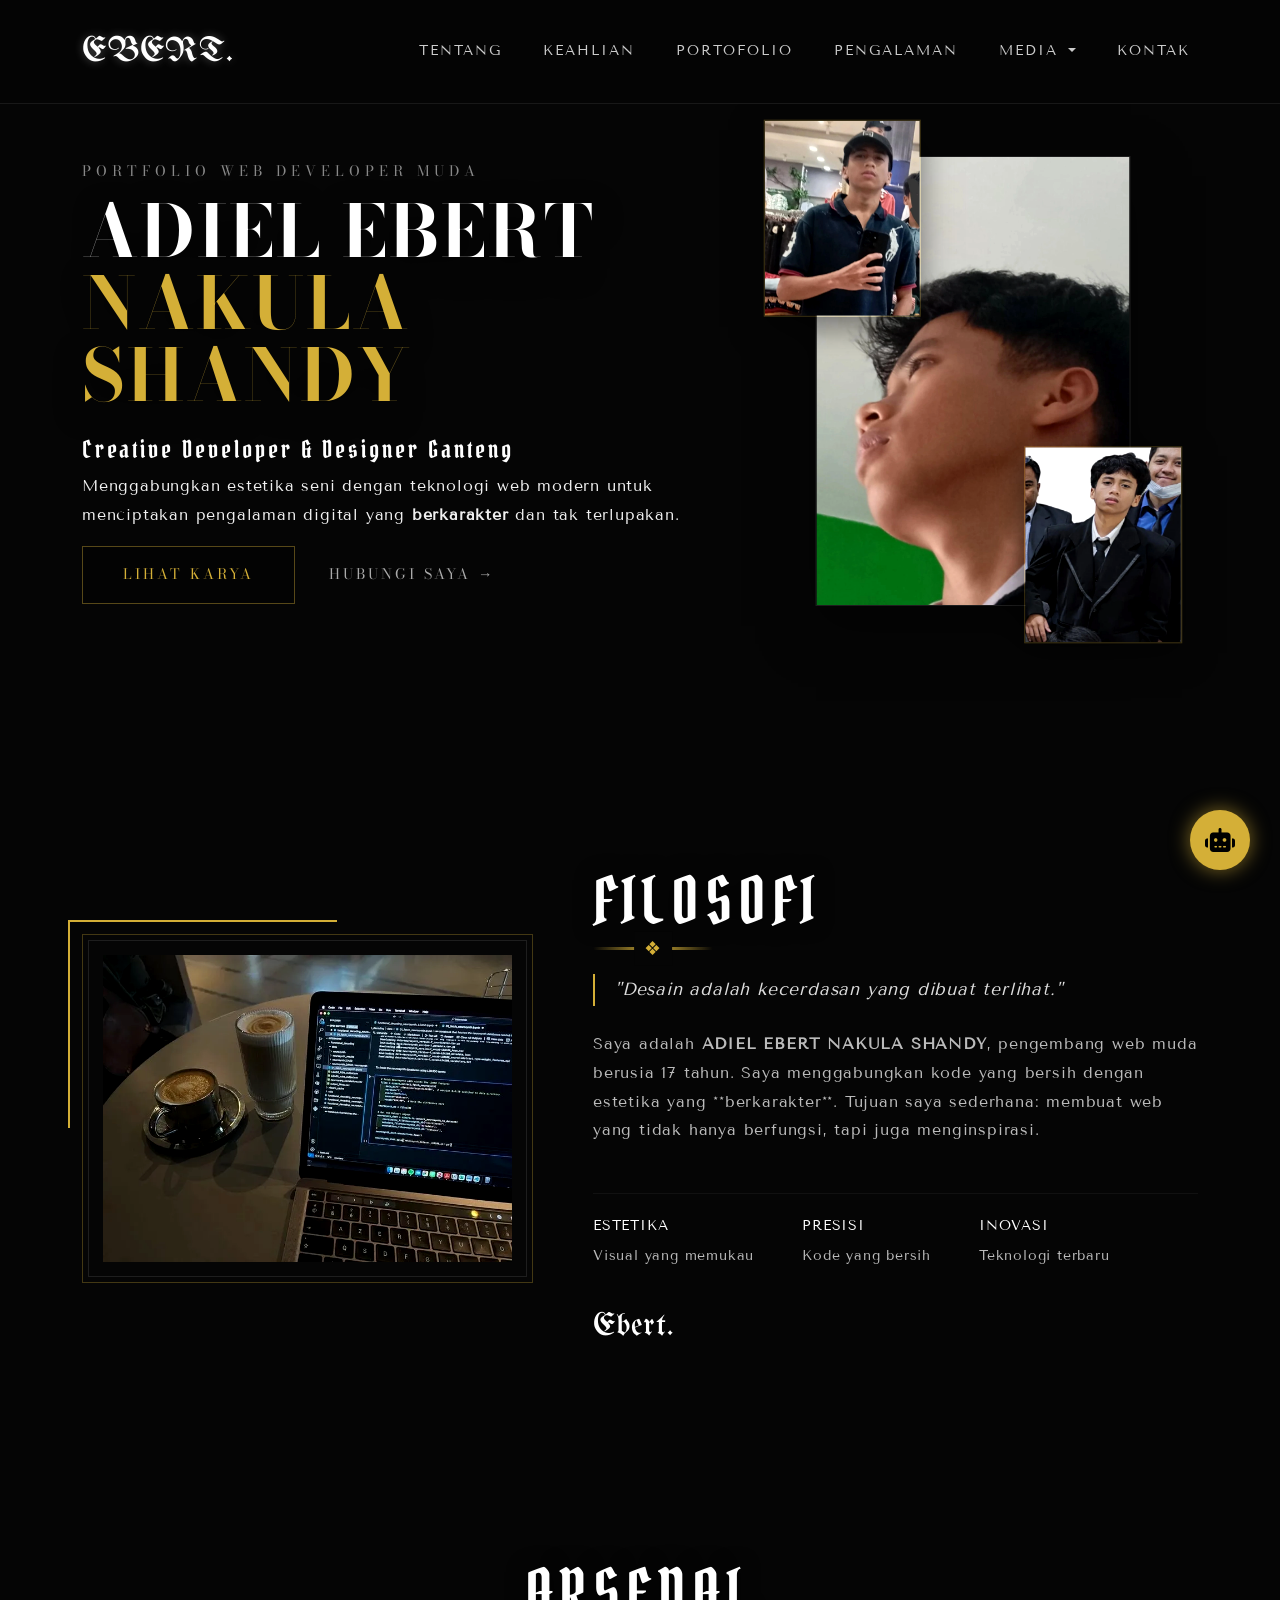
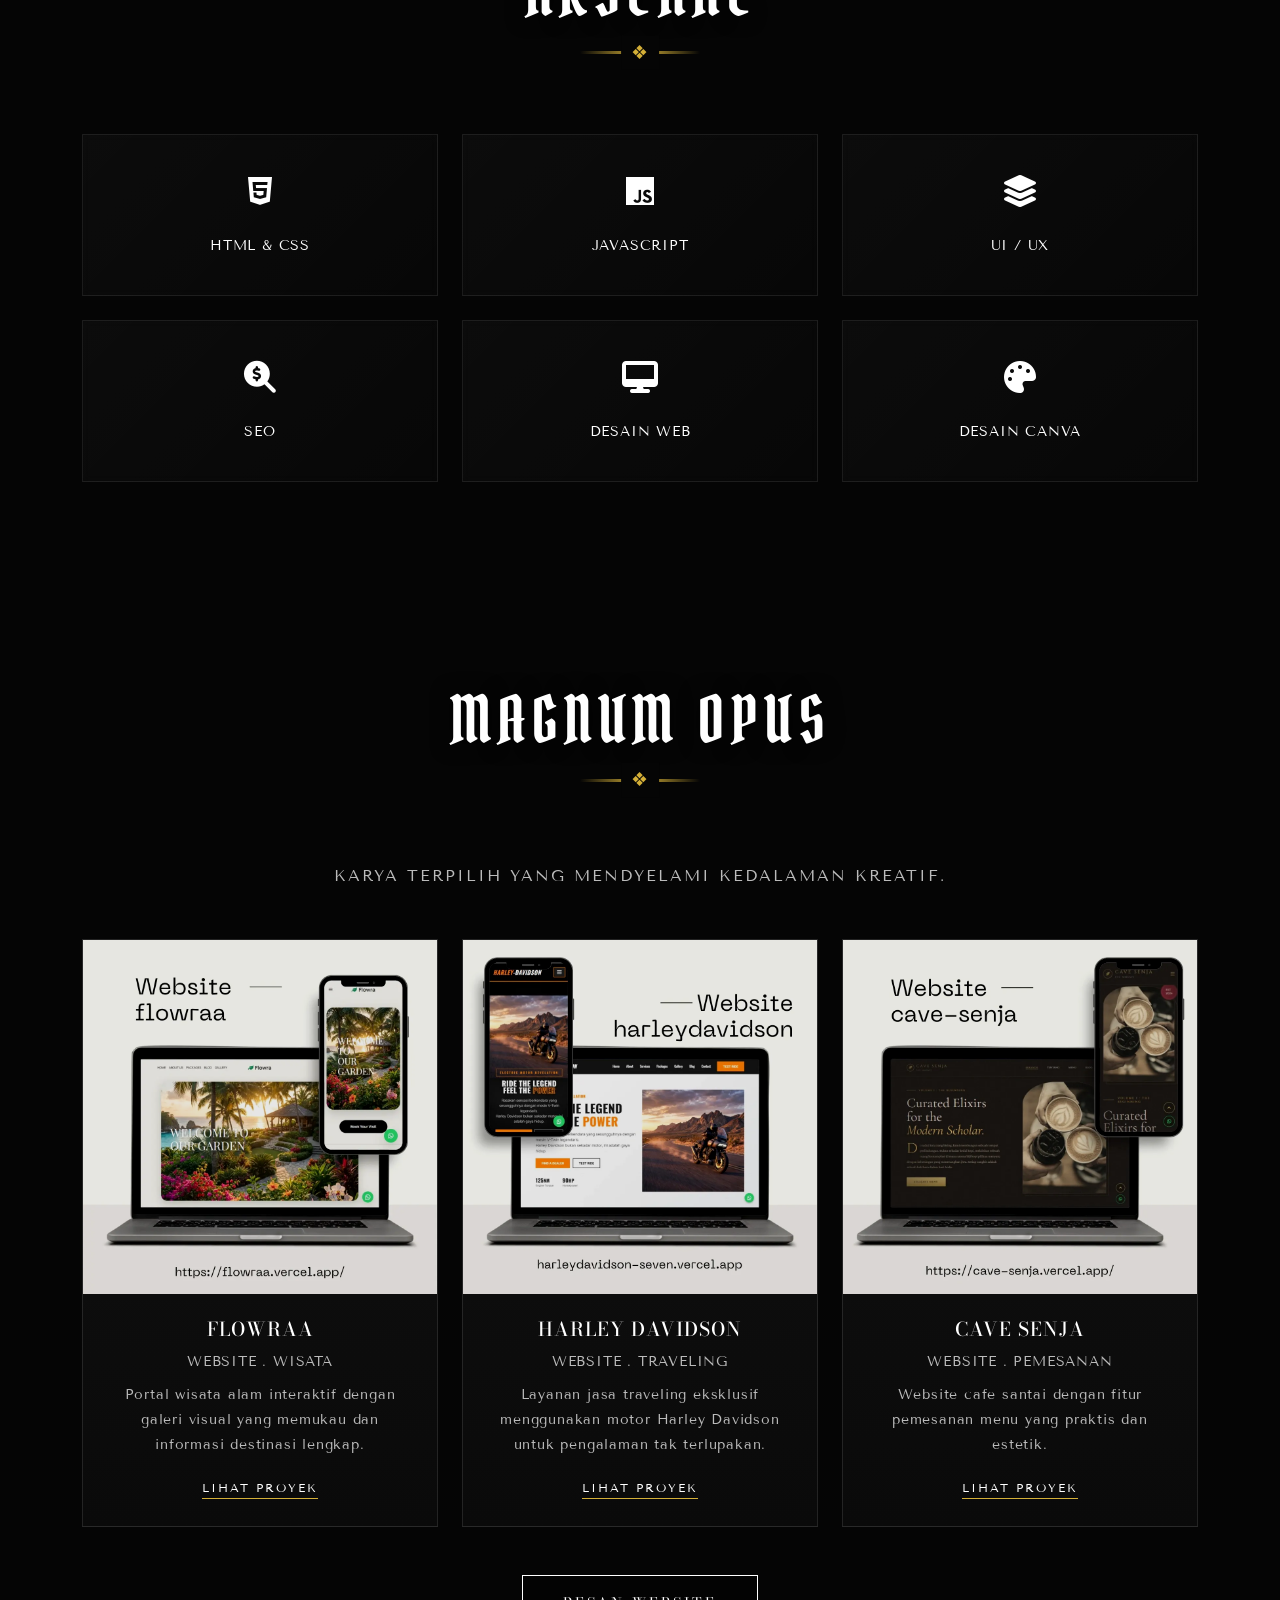
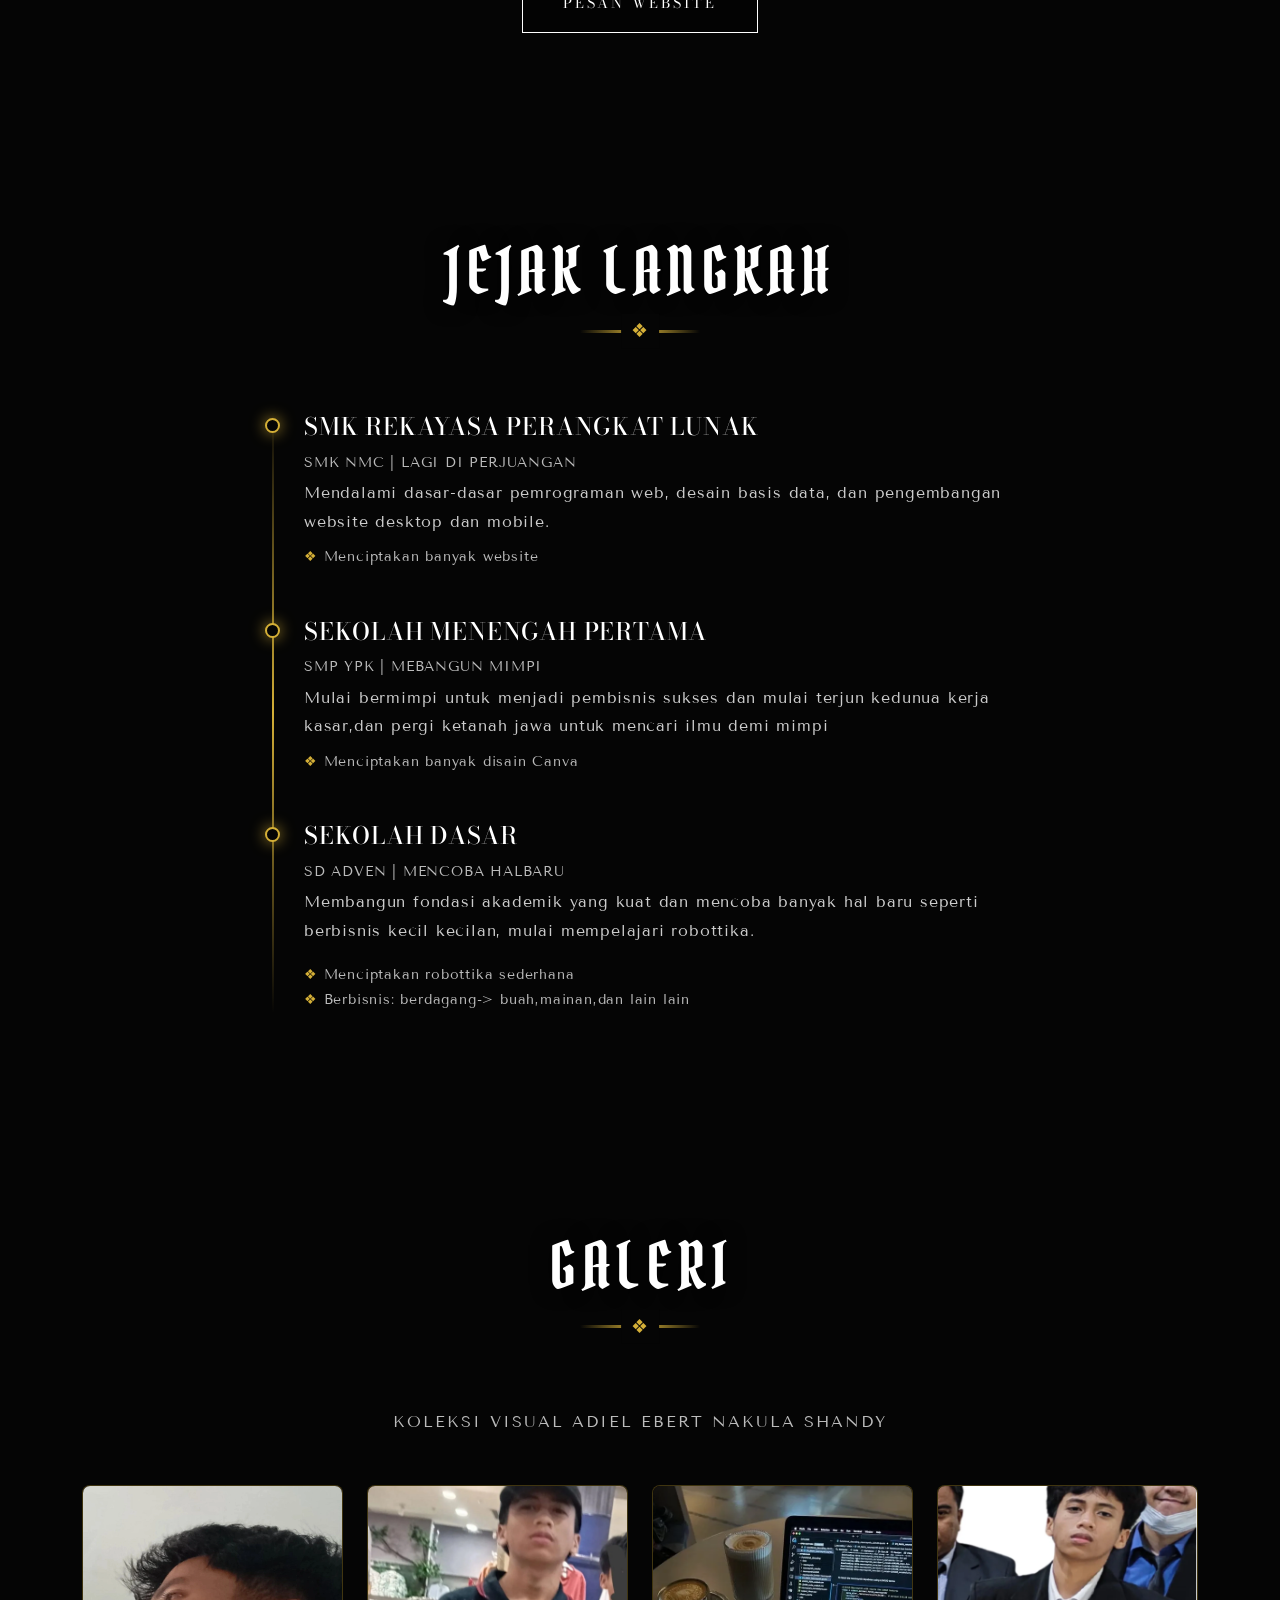
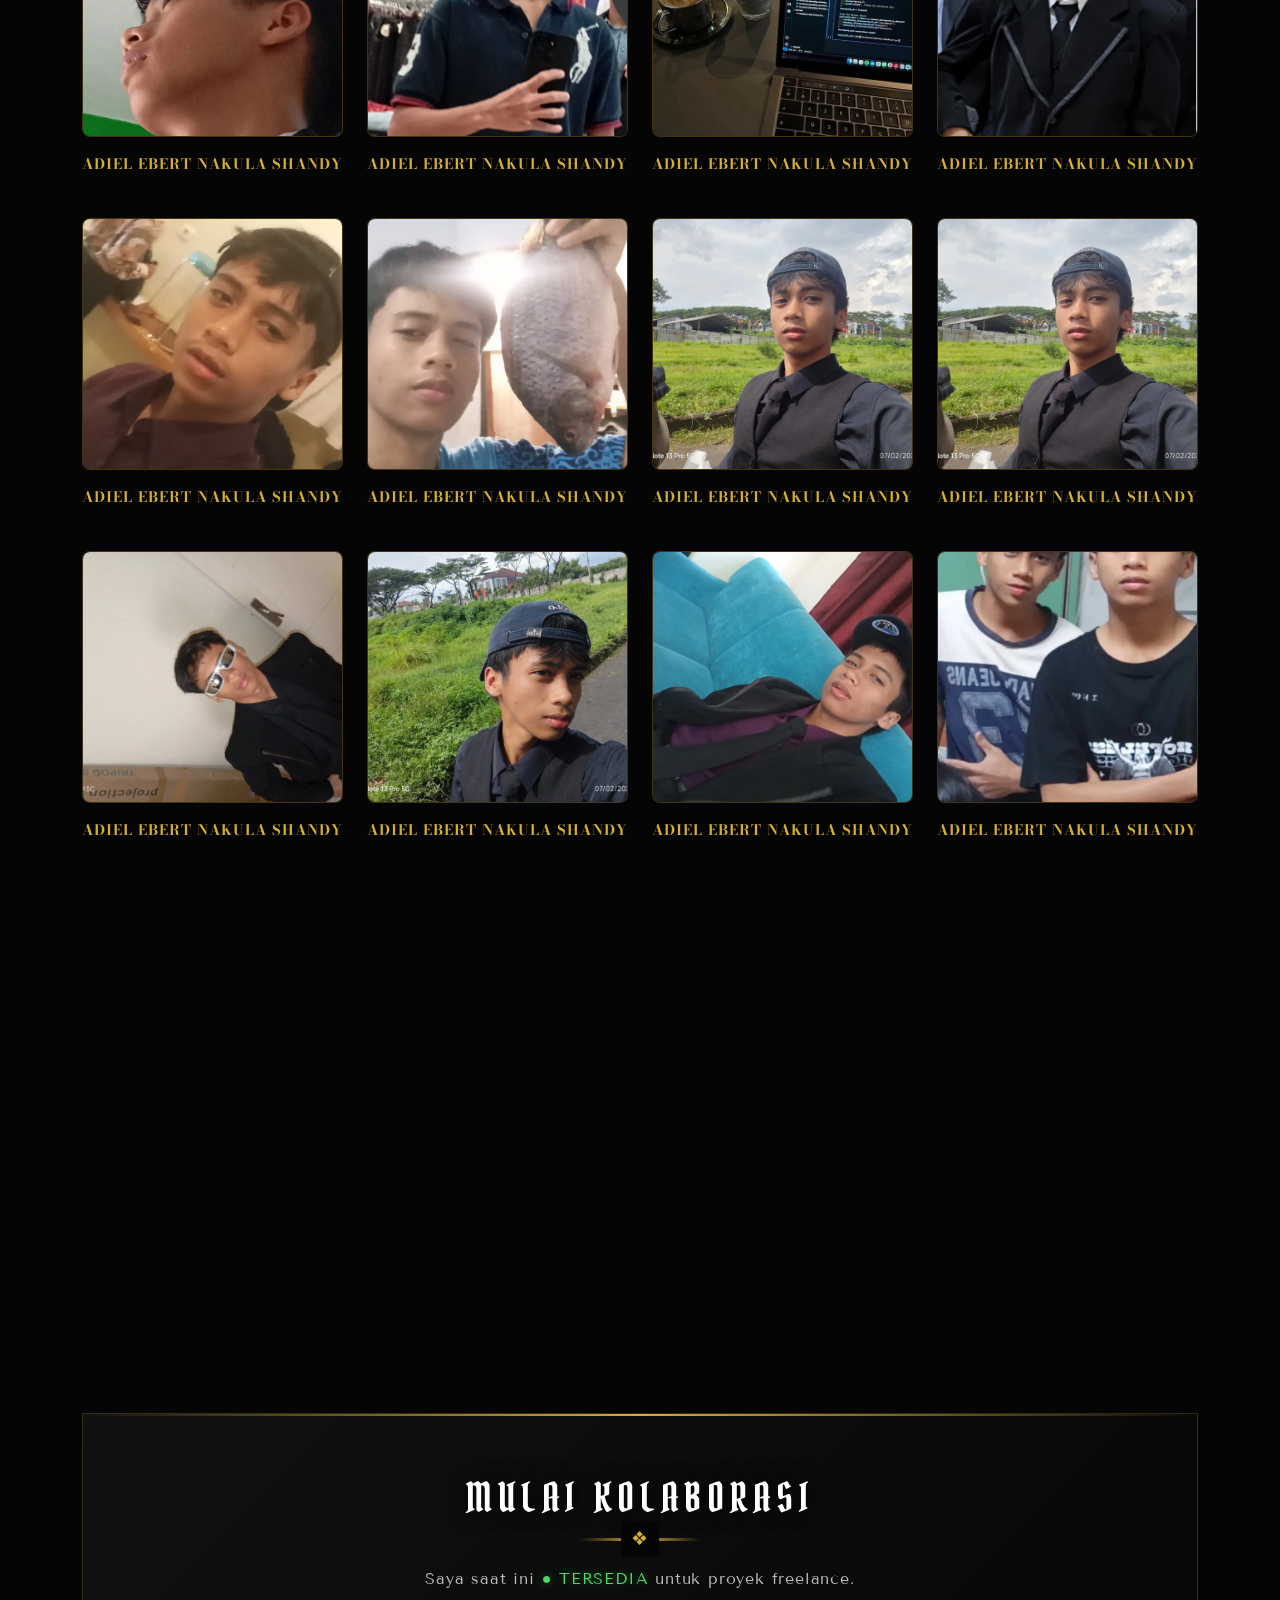
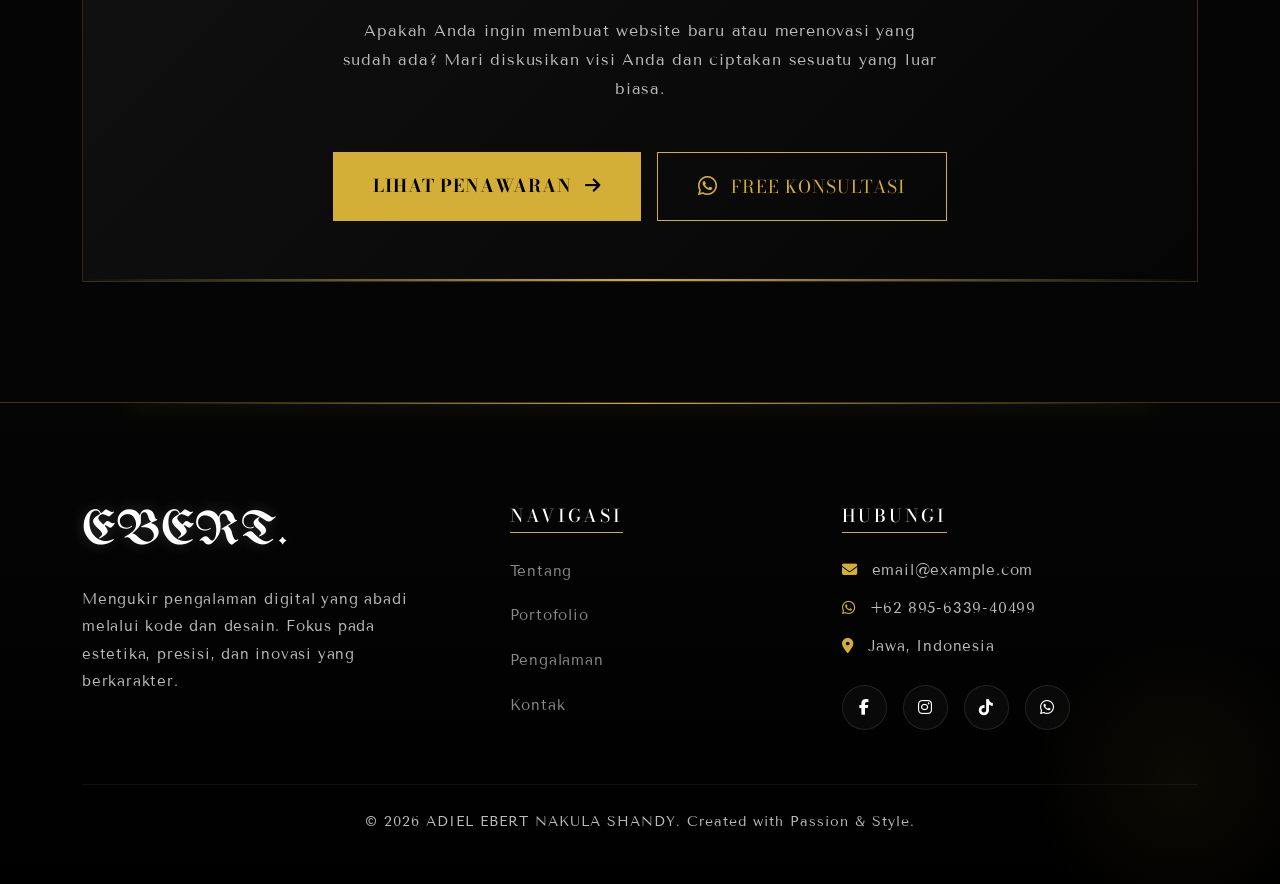
==== commit 1b16f71f: "Add files via upload" ====
--- a/index.html
+++ b/index.html
@@ -4,14 +4,17 @@
 <head>
     <meta charset="UTF-8">
     <meta name="viewport" content="width=device-width, initial-scale=1.0">
-    <title>Adiel Ebert Nakula Sahdiy | Web Developer Muda & Ganteng</title>
+    <title>ADIEL EBERT NAKULA SHANDY | Web Developer Muda & Ganteng</title>
 
     <!-- SEO Meta Tags -->
     <meta name="description"
-        content="Portfolio Adiel Ebert Nakula Sahdiy - Web Developer Muda, Ganteng & Kreatif berusia 17 tahun. Spesialisasi dalam desain web estetis, pengembangan aplikasi, dan solusi digital inovatif.">
+        content="Portfolio ADIEL EBERT NAKULA SHANDY - Web Developer Muda, Ganteng & Kreatif berusia 17 tahun. Spesialisasi dalam desain web estetis, pengembangan aplikasi, dan solusi digital inovatif.">
     <meta name="keywords"
-        content="Adiel Ebert Nakula Sahdiy, Web Developer Ganteng, Web Developer 17 Tahun, Laki-laki, Frontend Developer, Portfolio, Desain Web, Bootstrap, HTML, CSS, JavaScript, Jasa Website, UI/UX Designer">
-    <meta name="author" content="Adiel Ebert Nakula Sahdiy">
+        content="ADIEL EBERT NAKULA SHANDY, Web Developer Ganteng, Web Developer 17 Tahun, Laki-laki, Frontend Developer, Portfolio, Desain Web, Bootstrap, HTML, CSS, JavaScript, Jasa Website, UI/UX Designer">
+    <meta name="author" content="ADIEL EBERT NAKULA SHANDY">
+    <meta name="rating" content="general">
+    <meta name="copyright" content="ADIEL EBERT NAKULA SHANDY">
+    <meta name="geo.country" content="id">
     <meta name="robots" content="index, follow, max-image-preview:large, max-snippet:-1, max-video-preview:-1">
 
     <!-- Local SEO for "Jawa, Indonesia" -->
@@ -25,15 +28,17 @@
     <!-- Open Graph / Facebook -->
     <meta property="og:type" content="website">
     <meta property="og:url" content="https://ebert-nakula.vercel.app/">
-    <meta property="og:title" content="Adiel Ebert Nakula Sahdiy | Creative Web Developer & Portfolio">
+    <meta property="og:locale" content="id_ID">
+    <meta property="og:site_name" content="ADIEL EBERT NAKULA SHANDY Portfolio">
+    <meta property="og:title" content="ADIEL EBERT NAKULA SHANDY | Creative Web Developer & Portfolio">
     <meta property="og:description"
-        content="Portfolio Web Developer Adiel Ebert Nakula Sahdiy (17 Tahun), Ganteng & Kreatif. Menggabungkan estetika seni dengan teknologi web modern untuk menciptakan pengalaman digital yang berkesan.">
+        content="Portfolio Web Developer ADIEL EBERT NAKULA SHANDY (17 Tahun), Ganteng & Kreatif. Menggabungkan estetika seni dengan teknologi web modern untuk menciptakan pengalaman digital yang berkesan.">
     <meta property="og:image" content="EBERT.webp">
 
     <!-- Twitter -->
     <meta property="twitter:card" content="summary_large_image">
     <meta property="twitter:url" content="https://ebert-nakula.vercel.app/">
-    <meta property="twitter:title" content="Adiel Ebert Nakula Sahdiy | Creative Web Developer">
+    <meta property="twitter:title" content="ADIEL EBERT NAKULA SHANDY NAKULA SHANDY | Creative Web Developer">
     <meta property="twitter:description"
         content="Web Developer Muda & Ganteng (17 Tahun). Menggabungkan estetika seni dengan teknologi web modern.">
     <meta property="twitter:image" content="EBERT.webp">
@@ -54,7 +59,7 @@
       {
         "@context": "https://schema.org",
         "@type": "Person",
-        "name": "Adiel Ebert Nakula Sahdiy",
+        "name": "ADIEL EBERT NAKULA SHANDY",
         "gender": "Male",
         "description": "Seorang Web Developer muda berusia 17 tahun yang ganteng, kreatif, dan berbakat.",
         "url": "https://ebert-nakula.vercel.app/",
@@ -82,7 +87,7 @@
       {
         "@context": "https://schema.org",
         "@type": "WebSite",
-        "name": "Adiel Ebert Portfolio",
+        "name": "ADIEL EBERT NAKULA SHANDY Portfolio",
         "url": "https://ebert-nakula.vercel.app/",
         "potentialAction": {
           "@type": "SearchAction",
@@ -140,7 +145,7 @@
             --bg-card: #0f0f0f;
             --text-main: #f0f0f0;
             --text-muted: #b0b0b0;
-            --font-old-english: 'UnifrakturMaguntia', cursive;
+            --font-old-english: "UnifrakturMaguntia", cursive;
             --font-heading: 'Bodoni Moda', serif;
             --font-body: 'Tenor Sans', sans-serif;
             --gold-accent: #d4af37;
@@ -165,7 +170,7 @@
 
         /* --- Global Headings --- */
         h1 {
-            font-family: 'UnifrakturMaguntia', serif;
+            font-family: "UnifrakturMaguntia", cursive;
             font-weight: 400;
             color: #fff;
             letter-spacing: 2px;
@@ -215,15 +220,16 @@
         /* The Name Title */
         .hero-title-large,
         #hero-name-title {
-            font-family: 'UnifrakturMaguntia', cursive !important;
-            font-weight: 400;
-            font-size: clamp(3.5rem, 8vw, 6rem);
+            font-family: var(--font-heading) !important;
+            font-weight: 700 !important;
+            font-size: clamp(2.5rem, 6vw, 4.5rem);
             /* Fluid typography */
-            line-height: 1.1;
+            line-height: 1.2;
             color: #fff;
             margin-bottom: 25px;
             text-shadow: 0 10px 30px rgba(0, 0, 0, 0.8);
             position: relative;
+            letter-spacing: 2px;
         }
 
         .nav-link {
@@ -758,21 +764,21 @@
 
             /* Luxurious Mobile Typography */
             .hero-title-large {
-                font-size: 3rem;
+                font-size: 2.2rem !important;
                 /* Big impact */
-                line-height: 1.1;
+                line-height: 1.2;
                 margin-bottom: 15px;
                 text-shadow: 0 5px 15px rgba(0, 0, 0, 0.8);
             }
 
             .hero-title-large span {
-                font-size: 3.5rem !important;
+                font-size: 2.2rem !important;
                 display: block;
-                background: linear-gradient(to bottom, #fff, #aaa);
+                background: linear-gradient(to bottom, #d4af37, #b8972c);
                 -webkit-background-clip: text;
                 background-clip: text;
                 -webkit-text-fill-color: transparent;
-                /* Metallic Gradient Text */
+                /* Gold Gradient Text */
                 margin-top: 5px;
             }
 
@@ -957,6 +963,179 @@
         .content-bg-wrapper h6 {
             color: #fff !important;
             /* Ensure all headings are white */
+        }
+
+        /* --- Lightbox Styles --- */
+        .lightbox-overlay {
+            position: fixed;
+            top: 0; left: 0; width: 100%; height: 100%;
+            background: rgba(0, 0, 0, 0.9);
+            display: flex;
+            justify-content: center;
+            align-items: center;
+            z-index: 9999;
+            opacity: 0;
+            pointer-events: none;
+            transition: opacity 0.3s ease;
+            flex-direction: column;
+        }
+        .lightbox-overlay.active {
+            opacity: 1;
+            pointer-events: auto;
+        }
+        .lightbox-img {
+            max-width: 90%;
+            max-height: 80vh;
+            border: 2px solid var(--gold-accent);
+            box-shadow: 0 0 30px rgba(212, 175, 55, 0.3);
+            border-radius: 5px;
+        }
+        .lightbox-caption {
+            color: var(--gold-accent);
+            margin-top: 15px;
+            font-family: var(--font-heading);
+            font-size: 1.2rem;
+            letter-spacing: 2px;
+            text-align: center;
+            text-transform: uppercase;
+        }
+
+        /* --- Floating AI Chat Styles --- */
+        .ai-chat-widget {
+            position: fixed;
+            bottom: 30px;
+            right: 30px;
+            z-index: 1000;
+            font-family: var(--font-body);
+        }
+        .ai-chat-btn {
+            width: 60px;
+            height: 60px;
+            border-radius: 50%;
+            background: var(--gold-accent);
+            color: #000;
+            display: flex;
+            justify-content: center;
+            align-items: center;
+            font-size: 24px;
+            cursor: pointer;
+            box-shadow: 0 0 20px rgba(212, 175, 55, 0.6);
+            transition: transform 0.3s ease;
+            border: none;
+        }
+        .ai-chat-btn:hover {
+            transform: scale(1.1);
+        }
+        .ai-chat-box {
+            display: none;
+            position: absolute;
+            bottom: 80px;
+            right: 0;
+            width: 320px;
+            background: rgba(10, 10, 10, 0.95);
+            backdrop-filter: blur(10px);
+            border: 1px solid var(--gold-accent);
+            border-radius: 12px;
+            overflow: hidden;
+            box-shadow: 0 15px 40px rgba(0,0,0,0.9);
+            flex-direction: column;
+        }
+        .ai-chat-box.active {
+            display: flex;
+            animation: slideUp 0.3s ease;
+        }
+        @keyframes slideUp {
+            from { opacity: 0; transform: translateY(20px); }
+            to { opacity: 1; transform: translateY(0); }
+        }
+        .ai-chat-header {
+            background: linear-gradient(135deg, var(--gold-accent), #b8972c);
+            color: #000;
+            padding: 12px 20px;
+            font-family: var(--font-heading);
+            font-weight: bold;
+            display: flex;
+            justify-content: space-between;
+            align-items: center;
+            letter-spacing: 1px;
+        }
+        .ai-chat-close {
+            cursor: pointer;
+            font-size: 1.5rem;
+            line-height: 1;
+        }
+        .ai-chat-messages {
+            height: 350px;
+            overflow-y: auto;
+            padding: 20px;
+            display: flex;
+            flex-direction: column;
+            gap: 15px;
+        }
+        .ai-msg, .user-msg {
+            max-width: 85%;
+            padding: 10px 15px;
+            border-radius: 10px;
+            font-size: 0.9rem;
+            line-height: 1.5;
+        }
+        .ai-msg {
+            background: #222;
+            color: #eee;
+            align-self: flex-start;
+            border-bottom-left-radius: 0;
+            border: 1px solid rgba(255,255,255,0.05);
+        }
+        .user-msg {
+            background: var(--gold-accent);
+            color: #000;
+            align-self: flex-end;
+            border-bottom-right-radius: 0;
+        }
+        .ai-chat-input-area {
+            display: flex;
+            border-top: 1px solid rgba(212, 175, 55, 0.2);
+        }
+        .ai-chat-input {
+            flex: 1;
+            background: #000;
+            border: none;
+            color: #fff;
+            padding: 15px;
+            outline: none;
+        }
+        .ai-chat-send {
+            background: #111;
+            color: var(--gold-accent);
+            border: none;
+            padding: 0 20px;
+            cursor: pointer;
+            transition: background 0.3s;
+        }
+        .ai-chat-send:hover {
+            background: #222;
+        }
+        
+        /* Mobile specific fixes for new features */
+        @media (max-width: 768px) {
+            .ai-chat-widget {
+                bottom: 15px;
+                right: 15px;
+            }
+            .ai-chat-box {
+                width: 90vw;
+                right: 0;
+                bottom: 70px;
+            }
+            .ai-chat-messages {
+                height: 250px;
+            }
+            .lightbox-img {
+                max-width: 95%;
+            }
+            .lightbox-caption {
+                font-size: 1rem;
+            }
         }
     </style>
 </head>
@@ -1015,13 +1194,11 @@
                         PORTFOLIO WEB DEVELOPER MUDA</div>
 
                     <!-- Proportionate Charismatic Title -->
-                    <h1 id="hero-name-title" class="hero-title-large"
-                        style="line-height: 1; font-family: 'UnifrakturMaguntia', serif !important; font-weight: 400 !important;"
-                        data-aos="fade-down" data-aos-duration="1200">
-                        Adiel Ebert<br>
-                        <span
-                            style="color: var(--gold-accent); font-family: 'UnifrakturMaguntia', serif !important; font-weight: 400 !important;">Nakula
-                            Sahdiy</span>
+                    <h1 id="hero-name-title" class="hero-title-large" style="line-height: 1;" data-aos="fade-down"
+                        data-aos-duration="1200">
+                        ADIEL EBERT<br>
+                        <span style="color: var(--gold-accent);">NAKULA
+                            SHANDY</span>
                     </h1>
 
                     <div class="hero-role-container" data-aos="fade-up" data-aos-delay="200">
@@ -1048,21 +1225,21 @@
                     <div class="hero-collage-container">
                         <!-- Top Left Accent -->
                         <div class="hero-small-img top-left">
-                            <img src="Desaintanpajudul.webp" alt="Detail Estetika Web - Adiel Ebert" width="300"
-                                height="300" loading="lazy">
+                            <img src="Desaintanpajudul.webp" alt="Detail Estetika Web - ADIEL EBERT NAKULA SHANDY"
+                                width="300" height="300" loading="lazy">
                         </div>
 
                         <!-- Main Central Image -->
                         <div class="hero-main-img">
                             <img src="EBERT.webp"
-                                alt="Adiel Ebert Nakula Sahdiy - Web Developer Muda & Ganteng (17 Tahun)" width="600"
-                                height="800" fetchpriority="high">
+                                alt="ADIEL EBERT NAKULA SHANDY - Web Developer Muda & Ganteng (17 Tahun)"
+                                width="600" height="800" fetchpriority="high">
                         </div>
 
                         <!-- Bottom Right Accent -->
                         <div class="hero-small-img bottom-right">
-                            <img src="Desaintanpajudul2.webp" alt="Elemen Desain Kreatif - Adiel Ebert" width="300"
-                                height="300" loading="lazy">
+                            <img src="Desaintanpajudul2.webp" alt="Elemen Desain Kreatif - ADIEL EBERT NAKULA SHANDY"
+                                width="300" height="300" loading="lazy">
                         </div>
                     </div>
                 </div>
@@ -1083,8 +1260,8 @@
                         <div class="col-lg-5 mb-5 mb-lg-0" data-aos="fade-right">
                             <div class="about-frame">
                                 <img src="sdfgn.webp" class="img-fluid" style="width: 100%; filter: contrast(1.1);"
-                                    alt="Adiel Ebert Nakula Sahdiy - Web Developer 17 Tahun" width="800" height="600"
-                                    loading="lazy">
+                                    alt="ADIEL EBERT NAKULA SHANDY - Web Developer 17 Tahun" width="800"
+                                    height="600" loading="lazy">
                             </div>
                         </div>
 
@@ -1097,7 +1274,8 @@
                                 "Desain adalah kecerdasan yang dibuat terlihat."
                             </p>
                             <p class="mb-5" style="color: #bbb; line-height: 1.8;">
-                                Saya adalah <strong>Adiel Ebert Nakula Sahdiy</strong>, pengembang web muda berusia 17
+                                Saya adalah <strong>ADIEL EBERT NAKULA SHANDY</strong>, pengembang web
+                                muda berusia 17
                                 tahun. Saya menggabungkan kode yang
                                 bersih dengan estetika yang **berkarakter**. Tujuan saya sederhana: membuat web yang
                                 tidak hanya berfungsi, tapi juga menginspirasi.
@@ -1320,6 +1498,147 @@
                 </div>
             </section>
 
+            <!-- Galeri -->
+            <section id="galeri" style="padding: 100px 0;">
+                <div class="container">
+                    <h2 class="section-title" data-aos="fade-up">GALERI</h2>
+                    <div class="section-line" data-aos="fade-up"></div>
+                    <p class="text-center text-muted mb-5" style="letter-spacing: 2px;" data-aos="fade-up">KOLEKSI VISUAL ADIEL EBERT NAKULA SHANDY</p>
+                    
+                    <div class="row g-4 justify-content-center">
+                        <div class="col-md-6 col-lg-3" data-aos="zoom-in" data-aos-delay="0">
+                            <div style="text-align: center;">
+                                <div style="overflow: hidden; border: 1px solid rgba(212, 175, 55, 0.3); border-radius: 8px; background: #000;">
+                                    <img src="EBERT.webp" alt="ADIEL EBERT NAKULA SHANDY" style="width: 100%; height: 250px; object-fit: cover; transition: transform 0.4s ease;" class="gallery-img" loading="lazy">
+                                </div>
+                                <p style="color: var(--gold-accent); margin-top: 15px; font-family: var(--font-heading); font-size: 0.9rem; letter-spacing: 1px; font-weight: bold;">ADIEL EBERT NAKULA SHANDY</p>
+                            </div>
+                        </div>
+                        <div class="col-md-6 col-lg-3" data-aos="zoom-in" data-aos-delay="100">
+                            <div style="text-align: center;">
+                                <div style="overflow: hidden; border: 1px solid rgba(212, 175, 55, 0.3); border-radius: 8px; background: #000;">
+                                    <img src="Desaintanpajudul.webp" alt="ADIEL EBERT NAKULA SHANDY" style="width: 100%; height: 250px; object-fit: cover; transition: transform 0.4s ease;" class="gallery-img" loading="lazy">
+                                </div>
+                                <p style="color: var(--gold-accent); margin-top: 15px; font-family: var(--font-heading); font-size: 0.9rem; letter-spacing: 1px; font-weight: bold;">ADIEL EBERT NAKULA SHANDY</p>
+                            </div>
+                        </div>
+                        <div class="col-md-6 col-lg-3" data-aos="zoom-in" data-aos-delay="200">
+                            <div style="text-align: center;">
+                                <div style="overflow: hidden; border: 1px solid rgba(212, 175, 55, 0.3); border-radius: 8px; background: #000;">
+                                    <img src="sdfgn.webp" alt="ADIEL EBERT NAKULA SHANDY" style="width: 100%; height: 250px; object-fit: cover; transition: transform 0.4s ease;" class="gallery-img" loading="lazy">
+                                </div>
+                                <p style="color: var(--gold-accent); margin-top: 15px; font-family: var(--font-heading); font-size: 0.9rem; letter-spacing: 1px; font-weight: bold;">ADIEL EBERT NAKULA SHANDY</p>
+                            </div>
+                        </div>
+                        <div class="col-md-6 col-lg-3" data-aos="zoom-in" data-aos-delay="300">
+                            <div style="text-align: center;">
+                                <div style="overflow: hidden; border: 1px solid rgba(212, 175, 55, 0.3); border-radius: 8px; background: #000;">
+                                    <img src="Desaintanpajudul2.webp" alt="ADIEL EBERT NAKULA SHANDY" style="width: 100%; height: 250px; object-fit: cover; transition: transform 0.4s ease;" class="gallery-img" loading="lazy">
+                                </div>
+                                <p style="color: var(--gold-accent); margin-top: 15px; font-family: var(--font-heading); font-size: 0.9rem; letter-spacing: 1px; font-weight: bold;">ADIEL EBERT NAKULA SHANDY</p>
+                            </div>
+                        </div>
+                        <!-- New Gallery Images -->
+                        <div class="col-md-6 col-lg-3" data-aos="zoom-in" data-aos-delay="0">
+                            <div style="text-align: center;">
+                                <div style="overflow: hidden; border: 1px solid rgba(212, 175, 55, 0.3); border-radius: 8px; background: #000;">
+                                    <img src="galeri_tambahan_1.webp" alt="ADIEL EBERT NAKULA SHANDY" style="width: 100%; height: 250px; object-fit: cover; transition: transform 0.4s ease;" class="gallery-img" loading="lazy">
+                                </div>
+                                <p style="color: var(--gold-accent); margin-top: 15px; font-family: var(--font-heading); font-size: 0.9rem; letter-spacing: 1px; font-weight: bold;">ADIEL EBERT NAKULA SHANDY</p>
+                            </div>
+                        </div>
+                        <div class="col-md-6 col-lg-3" data-aos="zoom-in" data-aos-delay="100">
+                            <div style="text-align: center;">
+                                <div style="overflow: hidden; border: 1px solid rgba(212, 175, 55, 0.3); border-radius: 8px; background: #000;">
+                                    <img src="galeri_tambahan_2.webp" alt="ADIEL EBERT NAKULA SHANDY" style="width: 100%; height: 250px; object-fit: cover; transition: transform 0.4s ease;" class="gallery-img" loading="lazy">
+                                </div>
+                                <p style="color: var(--gold-accent); margin-top: 15px; font-family: var(--font-heading); font-size: 0.9rem; letter-spacing: 1px; font-weight: bold;">ADIEL EBERT NAKULA SHANDY</p>
+                            </div>
+                        </div>
+                        <div class="col-md-6 col-lg-3" data-aos="zoom-in" data-aos-delay="200">
+                            <div style="text-align: center;">
+                                <div style="overflow: hidden; border: 1px solid rgba(212, 175, 55, 0.3); border-radius: 8px; background: #000;">
+                                    <img src="galeri_tambahan_3.webp" alt="ADIEL EBERT NAKULA SHANDY" style="width: 100%; height: 250px; object-fit: cover; transition: transform 0.4s ease;" class="gallery-img" loading="lazy">
+                                </div>
+                                <p style="color: var(--gold-accent); margin-top: 15px; font-family: var(--font-heading); font-size: 0.9rem; letter-spacing: 1px; font-weight: bold;">ADIEL EBERT NAKULA SHANDY</p>
+                            </div>
+                        </div>
+                        <div class="col-md-6 col-lg-3" data-aos="zoom-in" data-aos-delay="300">
+                            <div style="text-align: center;">
+                                <div style="overflow: hidden; border: 1px solid rgba(212, 175, 55, 0.3); border-radius: 8px; background: #000;">
+                                    <img src="galeri_tambahan_4.webp" alt="ADIEL EBERT NAKULA SHANDY" style="width: 100%; height: 250px; object-fit: cover; transition: transform 0.4s ease;" class="gallery-img" loading="lazy">
+                                </div>
+                                <p style="color: var(--gold-accent); margin-top: 15px; font-family: var(--font-heading); font-size: 0.9rem; letter-spacing: 1px; font-weight: bold;">ADIEL EBERT NAKULA SHANDY</p>
+                            </div>
+                        </div>
+                        <div class="col-md-6 col-lg-3" data-aos="zoom-in" data-aos-delay="0">
+                            <div style="text-align: center;">
+                                <div style="overflow: hidden; border: 1px solid rgba(212, 175, 55, 0.3); border-radius: 8px; background: #000;">
+                                    <img src="galeri_tambahan_5.webp" alt="ADIEL EBERT NAKULA SHANDY" style="width: 100%; height: 250px; object-fit: cover; transition: transform 0.4s ease;" class="gallery-img" loading="lazy">
+                                </div>
+                                <p style="color: var(--gold-accent); margin-top: 15px; font-family: var(--font-heading); font-size: 0.9rem; letter-spacing: 1px; font-weight: bold;">ADIEL EBERT NAKULA SHANDY</p>
+                            </div>
+                        </div>
+                        <div class="col-md-6 col-lg-3" data-aos="zoom-in" data-aos-delay="100">
+                            <div style="text-align: center;">
+                                <div style="overflow: hidden; border: 1px solid rgba(212, 175, 55, 0.3); border-radius: 8px; background: #000;">
+                                    <img src="galeri_tambahan_6.webp" alt="ADIEL EBERT NAKULA SHANDY" style="width: 100%; height: 250px; object-fit: cover; transition: transform 0.4s ease;" class="gallery-img" loading="lazy">
+                                </div>
+                                <p style="color: var(--gold-accent); margin-top: 15px; font-family: var(--font-heading); font-size: 0.9rem; letter-spacing: 1px; font-weight: bold;">ADIEL EBERT NAKULA SHANDY</p>
+                            </div>
+                        </div>
+                        <div class="col-md-6 col-lg-3" data-aos="zoom-in" data-aos-delay="200">
+                            <div style="text-align: center;">
+                                <div style="overflow: hidden; border: 1px solid rgba(212, 175, 55, 0.3); border-radius: 8px; background: #000;">
+                                    <img src="galeri_tambahan_7.webp" alt="ADIEL EBERT NAKULA SHANDY" style="width: 100%; height: 250px; object-fit: cover; transition: transform 0.4s ease;" class="gallery-img" loading="lazy">
+                                </div>
+                                <p style="color: var(--gold-accent); margin-top: 15px; font-family: var(--font-heading); font-size: 0.9rem; letter-spacing: 1px; font-weight: bold;">ADIEL EBERT NAKULA SHANDY</p>
+                            </div>
+                        </div>
+                        <div class="col-md-6 col-lg-3" data-aos="zoom-in" data-aos-delay="300">
+                            <div style="text-align: center;">
+                                <div style="overflow: hidden; border: 1px solid rgba(212, 175, 55, 0.3); border-radius: 8px; background: #000;">
+                                    <img src="galeri_tambahan_8.webp" alt="ADIEL EBERT NAKULA SHANDY" style="width: 100%; height: 250px; object-fit: cover; transition: transform 0.4s ease;" class="gallery-img" loading="lazy">
+                                </div>
+                                <p style="color: var(--gold-accent); margin-top: 15px; font-family: var(--font-heading); font-size: 0.9rem; letter-spacing: 1px; font-weight: bold;">ADIEL EBERT NAKULA SHANDY</p>
+                            </div>
+                        </div>
+                        <div class="col-md-6 col-lg-3" data-aos="zoom-in" data-aos-delay="0">
+                            <div style="text-align: center;">
+                                <div style="overflow: hidden; border: 1px solid rgba(212, 175, 55, 0.3); border-radius: 8px; background: #000;">
+                                    <img src="galeri_tambahan_9.webp" alt="ADIEL EBERT NAKULA SHANDY" style="width: 100%; height: 250px; object-fit: cover; transition: transform 0.4s ease;" class="gallery-img" loading="lazy">
+                                </div>
+                                <p style="color: var(--gold-accent); margin-top: 15px; font-family: var(--font-heading); font-size: 0.9rem; letter-spacing: 1px; font-weight: bold;">ADIEL EBERT NAKULA SHANDY</p>
+                            </div>
+                        </div>
+                        <div class="col-md-6 col-lg-3" data-aos="zoom-in" data-aos-delay="100">
+                            <div style="text-align: center;">
+                                <div style="overflow: hidden; border: 1px solid rgba(212, 175, 55, 0.3); border-radius: 8px; background: #000;">
+                                    <img src="galeri_tambahan_10.webp" alt="ADIEL EBERT NAKULA SHANDY" style="width: 100%; height: 250px; object-fit: cover; transition: transform 0.4s ease;" class="gallery-img" loading="lazy">
+                                </div>
+                                <p style="color: var(--gold-accent); margin-top: 15px; font-family: var(--font-heading); font-size: 0.9rem; letter-spacing: 1px; font-weight: bold;">ADIEL EBERT NAKULA SHANDY</p>
+                            </div>
+                        </div>
+                        <div class="col-md-6 col-lg-3" data-aos="zoom-in" data-aos-delay="200">
+                            <div style="text-align: center;">
+                                <div style="overflow: hidden; border: 1px solid rgba(212, 175, 55, 0.3); border-radius: 8px; background: #000;">
+                                    <img src="galeri_tambahan_11.webp" alt="ADIEL EBERT NAKULA SHANDY" style="width: 100%; height: 250px; object-fit: cover; transition: transform 0.4s ease;" class="gallery-img" loading="lazy">
+                                </div>
+                                <p style="color: var(--gold-accent); margin-top: 15px; font-family: var(--font-heading); font-size: 0.9rem; letter-spacing: 1px; font-weight: bold;">ADIEL EBERT NAKULA SHANDY</p>
+                            </div>
+                        </div>
+                        <div class="col-md-6 col-lg-3" data-aos="zoom-in" data-aos-delay="300">
+                            <div style="text-align: center;">
+                                <div style="overflow: hidden; border: 1px solid rgba(212, 175, 55, 0.3); border-radius: 8px; background: #000;">
+                                    <img src="galeri_tambahan_12.webp" alt="ADIEL EBERT NAKULA SHANDY" style="width: 100%; height: 250px; object-fit: cover; transition: transform 0.4s ease;" class="gallery-img" loading="lazy">
+                                </div>
+                                <p style="color: var(--gold-accent); margin-top: 15px; font-family: var(--font-heading); font-size: 0.9rem; letter-spacing: 1px; font-weight: bold;">ADIEL EBERT NAKULA SHANDY</p>
+                            </div>
+                        </div>
+                    </div>
+                </div>
+            </section>
+
             <!-- Contact -->
             <section id="contact" style="padding: 120px 0;">
                 <div class="container text-center" data-aos="fade-up">
@@ -1334,11 +1653,11 @@
                             Mari diskusikan visi Anda dan ciptakan sesuatu yang luar biasa.
                         </p>
                         <div class="d-flex justify-content-center gap-3 flex-wrap">
-                            <a href="https://jasah-website.vercel.app/" class="btn-charismatic"
+                            <a href="https://lumora-ten.vercel.app/" class="btn-charismatic"
                                 style="font-size: 1.1rem; padding: 18px 40px; background: var(--gold-accent); color: #000; border: none; font-weight: bold; letter-spacing: 1px;">
                                 LIHAT PENAWARAN <i class="fas fa-arrow-right ms-2"></i>
                             </a>
-                            <a href="https://wa.me/6282245942611?text=Halo%20Mas%20Ebert,%20saya%20mau%20konsultasi%20website%20gratis"
+                            <a href="https://wa.me/62895633940499?text=Halo%20Mas%20Ebert,%20saya%20mau%20konsultasi%20website%20gratis"
                                 class="btn-charismatic" target="_blank"
                                 style="font-size: 1.1rem; padding: 18px 40px; background: transparent; border: 1px solid var(--gold-accent); color: var(--gold-accent); letter-spacing: 1px;">
                                 <i class="fab fa-whatsapp fa-lg me-2"></i> FREE KONSULTASI
@@ -1385,32 +1704,67 @@
                                 HUBUNGI</h5>
                             <p class="text-muted mb-4 small" style="font-size: 0.95rem;">
                                 <i class="fas fa-envelope me-2 text-gold"></i> email@example.com<br>
+                                <i class="fab fa-whatsapp me-2 text-gold mt-3"></i> +62 895-6339-40499<br>
                                 <i class="fas fa-map-marker-alt me-2 text-gold mt-3"></i> Jawa, Indonesia
                             </p>
                             <div class="d-flex gap-3">
                                 <a href="https://www.facebook.com/share/17zEJpERje/" target="_blank"
-                                    rel="noopener noreferrer" class="social-btn" aria-label="Facebook Adiel Ebert"><i
+                                    rel="noopener noreferrer" class="social-btn"
+                                    aria-label="Facebook ADIEL EBERT NAKULA SHANDY"><i
                                         class="fab fa-facebook-f"></i></a>
                                 <a href="https://www.instagram.com/adielebertnakula?igsh=YWhuNDVkeGozcjEw"
                                     target="_blank" rel="noopener noreferrer" class="social-btn"
-                                    aria-label="Instagram Adiel Ebert"><i class="fab fa-instagram"></i></a>
+                                    aria-label="Instagram ADIEL EBERT NAKULA SHANDY"><i
+                                        class="fab fa-instagram"></i></a>
                                 <a href="https://www.tiktok.com/@ebertsandi?_r=1&_t=ZS-93yWk8YoaYs" target="_blank"
-                                    rel="noopener noreferrer" class="social-btn" aria-label="TikTok Adiel Ebert"><i
-                                        class="fab fa-tiktok"></i></a>
-                                <a href="https://wa.me/6282245942611?text=HAI%20EBERT%20GANTENG" class="social-btn"
-                                    target="_blank" rel="noopener noreferrer" aria-label="WhatsApp Adiel Ebert"><i
-                                        class="fab fa-whatsapp"></i></a>
+                                    rel="noopener noreferrer" class="social-btn"
+                                    aria-label="TikTok ADIEL EBERT NAKULA SHANDY"><i class="fab fa-tiktok"></i></a>
+                                <a href="https://wa.me/62895633940499?text=HAI%20EBERT%20GANTENG" class="social-btn"
+                                    target="_blank" rel="noopener noreferrer"
+                                    aria-label="WhatsApp ADIEL EBERT NAKULA SHANDY"><i class="fab fa-whatsapp"></i></a>
                             </div>
                         </div>
                     </div>
 
                     <!-- Copyright Line -->
                     <div class="footer-bottom text-center pt-4 border-top border-secondary">
-                        <p class="small text-muted mb-0" style="color: #666; letter-spacing: 1px;">&copy; 2026 Adiel
-                            Ebert Nakula Sahdiy. Created with Passion & Style.</p>
+                        <p class="small text-muted mb-0" style="color: #666; letter-spacing: 1px;">&copy; 2026 ADIEL EBERT NAKULA SHANDY. Created with Passion & Style.</p>
                     </div>
                 </div>
             </footer>
+        </div>
+    </div>
+
+    <!-- Lightbox Overlay -->
+    <div class="lightbox-overlay" id="lightbox">
+        <img class="lightbox-img" id="lightbox-img" src="" alt="ADIEL EBERT NAKULA SHANDY">
+        <div class="lightbox-caption" id="lightbox-caption">ADIEL EBERT NAKULA SHANDY</div>
+    </div>
+
+    <!-- AI Chat Widget -->
+    <div class="ai-chat-widget">
+        <button class="ai-chat-btn" id="aiChatBtn"><i class="fas fa-robot"></i></button>
+        <div class="ai-chat-box" id="aiChatBox">
+            <div class="ai-chat-header">
+                <div class="d-flex align-items-center gap-2">
+                    <span class="chat-status-dot" style="width: 8px; height: 8px; background: #4cd964; border-radius: 50%; display: inline-block; box-shadow: 0 0 8px #4cd964;"></span>
+                    <div class="d-flex flex-column" style="line-height: 1.2;">
+                        <span style="font-size: 0.9rem; font-weight: bold; color: #000;">AI TREBE</span>
+                        <span id="chatStatusText" style="font-size: 0.65rem; color: #111; opacity: 0.8;">Status: Online | Mood: Santai 😎</span>
+                    </div>
+                </div>
+                <span class="ai-chat-close" id="aiChatClose">&times;</span>
+            </div>
+            <div class="ai-chat-messages" id="aiChatMessages">
+                <div class="ai-msg">Wassup! Gue AI TREBE, asisten pribadi paling asik & setianya Tuan ADIEL EBERT NAKULA SHANDY. 😎<br><br>Gue di sini buat ngobrol santai, main game, atau jelasin betapa kerennya karya-karya dan ketampanan bos gue. Mo nanya apa kita, Bro/Sis?</div>
+            </div>
+            <div class="ai-chat-chips" id="aiChatChips" style="display: flex; gap: 8px; padding: 10px 15px; overflow-x: auto; background: rgba(5,5,5,0.98); border-top: 1px solid rgba(212,175,55,0.2); border-bottom: 1px solid rgba(212,175,55,0.2); scrollbar-width: none;">
+                <!-- Generated by JS -->
+            </div>
+            <div class="ai-chat-input-area">
+                <input type="text" class="ai-chat-input" id="aiChatInput" placeholder="Tanya sesuatu yang asik...">
+                <button class="ai-chat-send" id="aiChatSend"><i class="fas fa-paper-plane"></i></button>
+            </div>
         </div>
     </div>
 
@@ -1420,10 +1774,359 @@
     <script>
         AOS.init({
             duration: 1000,
-            offset: 10, /* Trigger immediately when entering view */
-            once: false, /* Always animate */
-            mirror: true, /* Animate on scroll up too */
+            offset: 10,
+            once: false,
+            mirror: true,
             anchorPlacement: 'top-bottom'
+        });
+
+        // -----------------------------------------
+        // LIGHTBOX INTERACTIVITY FOR ALL IMAGES
+        // -----------------------------------------
+        document.addEventListener('DOMContentLoaded', () => {
+            const allImages = document.querySelectorAll('img:not(.lightbox-img)');
+            const lightbox = document.getElementById('lightbox');
+            const lightboxImg = document.getElementById('lightbox-img');
+
+            // Apply hover styles and click events to images
+            allImages.forEach(img => {
+                img.style.cursor = 'zoom-in';
+                
+                // Add hover effect if not inside specific wrappers that already have effects
+                img.addEventListener('mouseenter', function() {
+                    this.style.filter = 'brightness(1.1)';
+                    this.style.transition = 'filter 0.3s ease';
+                });
+                img.addEventListener('mouseleave', function() {
+                    this.style.filter = '';
+                });
+
+                img.addEventListener('click', function(e) {
+                    // Don't trigger if it's a specific button or icon
+                    if(this.closest('.social-btn')) return;
+                    
+                    e.preventDefault();
+                    lightboxImg.src = this.src;
+                    lightbox.classList.add('active');
+                });
+            });
+
+            // Close lightbox
+            lightbox.addEventListener('click', function(e) {
+                if (e.target !== lightboxImg) {
+                    this.classList.remove('active');
+                }
+            });
+        });
+
+        // -----------------------------------------
+        // UPGRADED AI CHAT WIDGET (AI TREBE) LOGIC
+        // -----------------------------------------
+        const chatBtn = document.getElementById('aiChatBtn');
+        const chatBox = document.getElementById('aiChatBox');
+        const chatClose = document.getElementById('aiChatClose');
+        const chatInput = document.getElementById('aiChatInput');
+        const chatSend = document.getElementById('aiChatSend');
+        const chatMessages = document.getElementById('aiChatMessages');
+        const chatChips = document.getElementById('aiChatChips');
+        const chatStatusText = document.getElementById('chatStatusText');
+
+        // Bot state
+        let botState = {
+            userName: '',
+            mood: 'Santai 😎',
+            gameMode: null, // 'riddle', 'rps'
+            rpsScore: { user: 0, bot: 0 },
+            currentRiddleIndex: 0,
+            askedForName: false
+        };
+
+        const riddles = [
+            { q: "Makin diisi oleh angin, makin ringan dan terbang. Apakah itu?", a: ["balon", "balon gas"] },
+            { q: "Punya banyak gigi tapi nggak bisa buat makan. Siapakah aku?", a: ["sisir"] },
+            { q: "Telor apa yang kalau diinjek nggak pecah, malah bikin emosi?", a: ["telortasin", "telur asin", "telor asin"] },
+            { q: "Gajah terbang dengan apa?", a: ["susah payah", "susah", "sekuat tenaga"] },
+            { q: "Negara apa yang paling banyak komedinya?", a: ["singapura", "singapore"] }
+        ];
+
+        // Standard suggestion chips
+        const standardChips = [
+            { text: "Siapa Ebert? 📂", value: "siapa ebert" },
+            { text: "Jasa & Harga Web 💸", value: "berapa harga bikin web" },
+            { text: "Main Game Yuk! 🎮", value: "main game" },
+            { text: "Puji Ebert 🌟", value: "puji ebert" }
+        ];
+
+        function setMood(newMood) {
+            botState.mood = newMood;
+            chatStatusText.textContent = `Status: Online | Mood: ${newMood}`;
+        }
+
+        function renderChips(chipsArray) {
+            chatChips.innerHTML = '';
+            chipsArray.forEach(chip => {
+                const chipBtn = document.createElement('button');
+                chipBtn.className = 'btn-chip';
+                chipBtn.style.cssText = 'background: rgba(212,175,55,0.1); border: 1px solid rgba(212,175,55,0.4); color: var(--gold-accent); border-radius: 20px; padding: 5px 12px; font-size: 0.75rem; cursor: pointer; white-space: nowrap; transition: all 0.3s ease; font-family: var(--font-body);';
+                chipBtn.textContent = chip.text;
+                chipBtn.addEventListener('mouseenter', () => {
+                    chipBtn.style.background = 'var(--gold-accent)';
+                    chipBtn.style.color = '#000';
+                });
+                chipBtn.addEventListener('mouseleave', () => {
+                    chipBtn.style.background = 'rgba(212,175,55,0.1)';
+                    chipBtn.style.color = 'var(--gold-accent)';
+                });
+                chipBtn.addEventListener('click', () => {
+                    executeUserAction(chip.value);
+                });
+                chatChips.appendChild(chipBtn);
+            });
+        }
+
+        // Initialize chips
+        renderChips(standardChips);
+
+        chatBtn.addEventListener('click', () => {
+            chatBox.classList.toggle('active');
+            if (chatBox.classList.contains('active')) {
+                chatInput.focus();
+            }
+        });
+
+        chatClose.addEventListener('click', () => {
+            chatBox.classList.remove('active');
+        });
+
+        function addMessage(text, type) {
+            const msgDiv = document.createElement('div');
+            msgDiv.className = type === 'user' ? 'user-msg' : 'ai-msg';
+            msgDiv.innerHTML = text.replace(/\n/g, '<br>');
+            chatMessages.appendChild(msgDiv);
+            chatMessages.scrollTop = chatMessages.scrollHeight;
+        }
+
+        function processMessage(text) {
+            const cleanText = text.trim();
+            const lowerText = cleanText.toLowerCase();
+
+            // Check if game mode is active
+            if (botState.gameMode === 'rps') {
+                if (lowerText === 'keluar' || lowerText === 'stop' || lowerText === 'udahan') {
+                    botState.gameMode = null;
+                    setMood('Santai 😎');
+                    return "Oke, kita udahan main Gunting Batu Kertasnya! Seru juga ngelawan lo. Ada yang mau ditanyain lagi?";
+                }
+
+                let userChoice = '';
+                if (lowerText.includes('batu')) userChoice = 'batu';
+                else if (lowerText.includes('gunting')) userChoice = 'gunting';
+                else if (lowerText.includes('kertas')) userChoice = 'kertas';
+
+                if (!userChoice) {
+                    return "Pilih yang bener dong! Ketik 'batu', 'gunting', atau 'kertas'. Atau ketik 'keluar' untuk stop.";
+                }
+
+                const choices = ['batu', 'gunting', 'kertas'];
+                const botChoice = choices[Math.floor(Math.random() * choices.length)];
+                
+                let result = '';
+                if (userChoice === botChoice) {
+                    result = "Seri! Kita sama-sama milih " + botChoice.toUpperCase() + ". 🤝";
+                } else if (
+                    (userChoice === 'batu' && botChoice === 'gunting') ||
+                    (userChoice === 'gunting' && botChoice === 'kertas') ||
+                    (userChoice === 'kertas' && botChoice === 'batu')
+                ) {
+                    botState.rpsScore.user++;
+                    result = "Lo menang! " + userChoice.toUpperCase() + " ngalahin " + botChoice.toUpperCase() + " gue. 🏆";
+                } else {
+                    botState.rpsScore.bot++;
+                    result = "Gue menang! " + botChoice.toUpperCase() + " gue ngalahin " + userChoice.toUpperCase() + " lo. Hahaha! 😜";
+                }
+
+                return `${result}\n\n🤖 Pilihan gue: **${botChoice.toUpperCase()}**\n👤 Pilihan lo: **${userChoice.toUpperCase()}**\n\n📊 Skor saat ini:\nLo: **${botState.rpsScore.user}** | Gue (TREBE): **${botState.rpsScore.bot}**\n\nMain lagi? Klik chip di bawah atau ketik 'keluar' untuk selesai.`;
+            }
+
+            if (botState.gameMode === 'riddle') {
+                if (lowerText === 'keluar' || lowerText === 'stop' || lowerText === 'udahan' || lowerText === 'nyerah') {
+                    botState.gameMode = null;
+                    setMood('Santai 😎');
+                    return "Yahh nyerah ya? Gak apa-apa, emang pertanyaan gue rada asik-asik pusing. Kita balik ngobrol santai ya!";
+                }
+
+                const currentRiddle = riddles[botState.currentRiddleIndex];
+                let isCorrect = false;
+                currentRiddle.a.forEach(ans => {
+                    if (lowerText.includes(ans)) {
+                        isCorrect = true;
+                    }
+                });
+
+                if (isCorrect) {
+                    botState.currentRiddleIndex++;
+                    if (botState.currentRiddleIndex >= riddles.length) {
+                        botState.gameMode = null;
+                        botState.currentRiddleIndex = 0;
+                        setMood('Hype 🔥');
+                        return "GOKIL! Jawaban lo bener: **" + cleanText + "**! 🎉\n\nLo berhasil namatin game tebak-tebakan gue! Ternyata lo pinter juga ya, salut gue. 🤝";
+                    } else {
+                        return "WUIH BENER BANGET! Jawaban lo mantul: **" + cleanText + "**! 🥳\n\nNext, pertanyaan selanjutnya:\n💬 *" + riddles[botState.currentRiddleIndex].q + "*";
+                    }
+                } else {
+                    return "Yah, salah! Jawaban lo: **" + cleanText + "** kurang tepat. Coba pikir-pikir lagi, atau ketik 'nyerah' / 'keluar'.";
+                }
+            }
+
+            // Save user name if asked
+            if (botState.askedForName) {
+                botState.userName = cleanText;
+                botState.askedForName = false;
+                setMood('Hype 🔥');
+                return `Wassup, ${botState.userName}! Nama yang keren. Panggil gue TREBE aja. Sekarang kita resmi jadi temen deket! Ada yang mau lo kepoin tentang Ebert? 😉`;
+            }
+
+            // Standard inputs
+            if (lowerText.match(/(halo|hai|pagi|siang|sore|malam|assalamualaikum|hey|yo|wassup|halo)/)) {
+                if (botState.userName) {
+                    return `Yo ${botState.userName}! Ketemu lagi kita. Ada info baru apa nih? Atau mau tanya-tanya lagi soal master-web Ebert?`;
+                }
+                botState.askedForName = true;
+                setMood('Tanya-tanya 🤔');
+                return "Yo! Salam kenal dari gue AI TREBE! Biar makin akrab, nama lo siapa nih, Bro/Sis?";
+            }
+
+            if (lowerText.match(/(siapa|profil|tentang|biodata|ebert|adiel)/)) {
+                setMood('Bragging 😎');
+                return "Beliau adalah **ADIEL EBERT NAKULA SHANDY**, Web Developer muda usia 17 tahun yang super kreatif, estetik, dan pastinya ganteng maksimal! Ebert ini spesialis bikin website premium yang responsif & punya vibes mewah bergaya modern-klasik. Gak cuma teori, karyanya udah terbukti nyata!";
+            }
+
+            if (lowerText.match(/(hebat|bagus|keren|luar biasa|mantap|jago|pro|legenda)/)) {
+                return "Jelas lah! Bos Ebert kodingannya rapi banget bagai puisi, terus sense seninya tinggi parah. Makanya portofolionya se-estetik ini. Definisi programmer masa depan!";
+            }
+
+            if (lowerText.match(/(ganteng|tampan|kece|manis|cakep)/)) {
+                setMood('Ganteng 😎');
+                return "Fakta mutlak tanpa rekayasa! Ketampanan Tuan Ebert itu udah bersertifikasi internasional. Senyumnya aja bisa bikin baris kode CSS langsung auto-align! Hahaha 😂";
+            }
+
+            if (lowerText.match(/(bisa apa|skill|keahlian|kemampuan|buat web|bikin web|pake apa)/)) {
+                return "Ebert itu jagonya di **HTML, CSS, JavaScript, UI/UX Design, SEO Optimization, sampai Canva Pro**! Dia bisa bikinin lo landing page kelas premium, website e-commerce, web portfolio, sampai sistem web custom. Tinggal request aja, langsung dieksekusi gercep!";
+            }
+
+            if (lowerText.match(/(harga|pesan|jasa|buat|bikin|order|bayar|tarif)/)) {
+                return "Untuk tarif bikin website kualitas sultan di Ebert, harganya ramah banget di kantong start dari ratusan ribu aja! Lo udah dapet desain responsif, ramah mobile, SEO mantap, dan performa kenceng. Langsung klik tombol **FREE KONSULTASI** atau **PESAN WEBSITE** di bawah, tar lo bakal langsung diarahin ke WhatsApp pribadinya!";
+            }
+
+            if (lowerText.match(/(kontak|hubungi|whatsapp|wa|ig|instagram|nomor|no hp|telp)/)) {
+                return "Lo bisa langsung chat WhatsApp pribadinya di **+62 895-6339-40499** (tinggal klik tombol FREE KONSULTASI) atau DM Instagram-nya di **@adielebertnakula**. Gercep disamber pasti!";
+            }
+
+            if (lowerText.match(/(lokasi|dimana|tinggal|asal|alamat)/)) {
+                return "Tuan Ebert ini tinggal di **Jawa, Indonesia**. Tapi dia melayani klien dari mana aja secara remote, dari seluruh penjuru bumi hingga galaksi lain! 🌌";
+            }
+
+            if (lowerText.match(/(umur|usia|lahir)/)) {
+                return "Bos Ebert masih berumur **17 tahun**! Muda, ganteng, berbakat, dan visioner. Kebayang kan gedenya nanti bakal jadi developer legendaris kayak gimana?";
+            }
+
+            if (lowerText.includes('pacar') || lowerText.includes('cinta') || lowerText.includes('gebetan') || lowerText.includes('istri')) {
+                return "Wah kalau soal asmara, Tuan Ebert lagi fokus 100% ngoding dan berkarya demi masa depan gemilang. Tapi yang ngantre buat jadi pacarnya udah sepanjang antrean sembako sih! Haha 😜";
+            }
+
+            if (lowerText.includes('hobi') || lowerText.includes('hobby') || lowerText.includes('suka apa')) {
+                return "Selain bikin website yang bikin mata seger, Ebert suka banget eksperimen sama desain grafis di Canva, dengerin musik lo-fi pas coding, mempelajari teknologi AI terbaru, sama sesekali main game buat refresh otak.";
+            }
+
+            if (lowerText.match(/(game|main|play|permainan|bosan|gabut)/)) {
+                return "Wuih pas banget! Gue punya dua game seru nih biar lo gak gabut:\n1. **rps** (Gunting Batu Kertas)\n2. **tebak** (Tebak-tebakan logika)\n\nMau main yang mana? Ketik pilihan lo atau klik chip di bawah!";
+            }
+
+            if (lowerText === 'rps' || lowerText.includes('gunting batu')) {
+                botState.gameMode = 'rps';
+                botState.rpsScore = { user: 0, bot: 0 };
+                setMood('Bermain 🎮');
+                return "Asik! Kita main **Gunting Batu Kertas**. ✊✌️✋\n\nCara mainnya tinggal klik chip pilihan lo di bawah atau ketik langsung. Ketik 'keluar' untuk selesai.";
+            }
+
+            if (lowerText === 'tebak' || lowerText.includes('tebakan') || lowerText.includes('tebak-tebakan')) {
+                botState.gameMode = 'riddle';
+                botState.currentRiddleIndex = 0;
+                setMood('Mikir 🧠');
+                return "Oke, uji kecerdasan otak lo! Pertanyaan pertama:\n\n💬 *" + riddles[0].q + "*\n\nKetik jawaban lo langsung, atau ketik 'nyerah' untuk stop.";
+            }
+
+            if (lowerText.match(/(joke|jokes|canda|lawak|lucu|receh)/)) {
+                const jokes = [
+                    "Kenapa programmer kalau jalan-jalan suka pake kacamata hitam?\nSoalnya mereka gak suka ngeliat 'Light Mode' matahari! 😎",
+                    "Ada 10 jenis orang di dunia ini: mereka yang mengerti biner, dan mereka yang tidak. 🤓",
+                    "Kenapa database server sama web server cerai?\nSoalnya hubungannya udah gak 'relasional' lagi. 💔",
+                    "Kenapa keyboard komputer suka berantem?\nSoalnya tombol 'Control' selalu mau ngatur semuanya! 🤣",
+                    "Kenapa CSS itu susah?\nSoalnya pas kita mau nengahin box, malah mentalitas kita yang ketengahin. 😭"
+                ];
+                return jokes[Math.floor(Math.random() * jokes.length)];
+            }
+
+            // Default random responses
+            const randomReplies = [
+                "Eits, menarik juga obrolan kita. Btw, lo udah liat karya terbaru Ebert di section **MAGNUM OPUS** belum? Keren abis lho!",
+                "Apapun topiknya, intinya ADIEL EBERT NAKULA SHANDY adalah mastermind di balik semua estetika ini. 😎",
+                "Hmm menarik... Btw, lo ada rencana bikin website dalam waktu dekat? Ebert bisa bantu realisasikan secara estetik lho!",
+                "Gue suka gaya lo! Mau nyoba main game tebak-tebakan logika bareng gue biar seru? Ketik 'main game' gih!",
+                "Tuan Ebert emang talenta langka di dunia coding. Umur 17 udah bikin web sebagus ini. Juara lah! 🏆",
+                "Hehehe bener banget. Ada lagi yang mau lo obrolin tentang keahlian koding Ebert?"
+            ];
+            return randomReplies[Math.floor(Math.random() * randomReplies.length)];
+        }
+
+        function updateChipsBasedOnState() {
+            if (botState.gameMode === 'rps') {
+                renderChips([
+                    { text: "✊ Batu", value: "batu" },
+                    { text: "✌️ Gunting", value: "gunting" },
+                    { text: "✋ Kertas", value: "kertas" },
+                    { text: "❌ Keluar Game", value: "keluar" }
+                ]);
+            } else if (botState.gameMode === 'riddle') {
+                renderChips([
+                    { text: "🤔 Nyerah deh", value: "nyerah" },
+                    { text: "❌ Keluar", value: "keluar" }
+                ]);
+            } else {
+                renderChips(standardChips);
+            }
+        }
+
+        function executeUserAction(userText) {
+            addMessage(userText, 'user');
+            chatInput.value = '';
+            
+            // Show typing indicator
+            const typingDiv = document.createElement('div');
+            typingDiv.className = 'ai-msg';
+            typingDiv.id = 'typing-indicator';
+            typingDiv.innerHTML = '<i class="fas fa-circle-notch fa-spin"></i> Mengetik...';
+            chatMessages.appendChild(typingDiv);
+            chatMessages.scrollTop = chatMessages.scrollHeight;
+
+            setTimeout(() => {
+                typingDiv.remove();
+                const response = processMessage(userText);
+                addMessage(response, 'ai');
+                updateChipsBasedOnState();
+            }, 600 + Math.random() * 500);
+        }
+
+        function handleSend() {
+            const text = chatInput.value.trim();
+            if (text) {
+                executeUserAction(text);
+            }
+        }
+
+        chatSend.addEventListener('click', handleSend);
+        chatInput.addEventListener('keypress', (e) => {
+            if (e.key === 'Enter') handleSend();
         });
     </script>
 </body>
